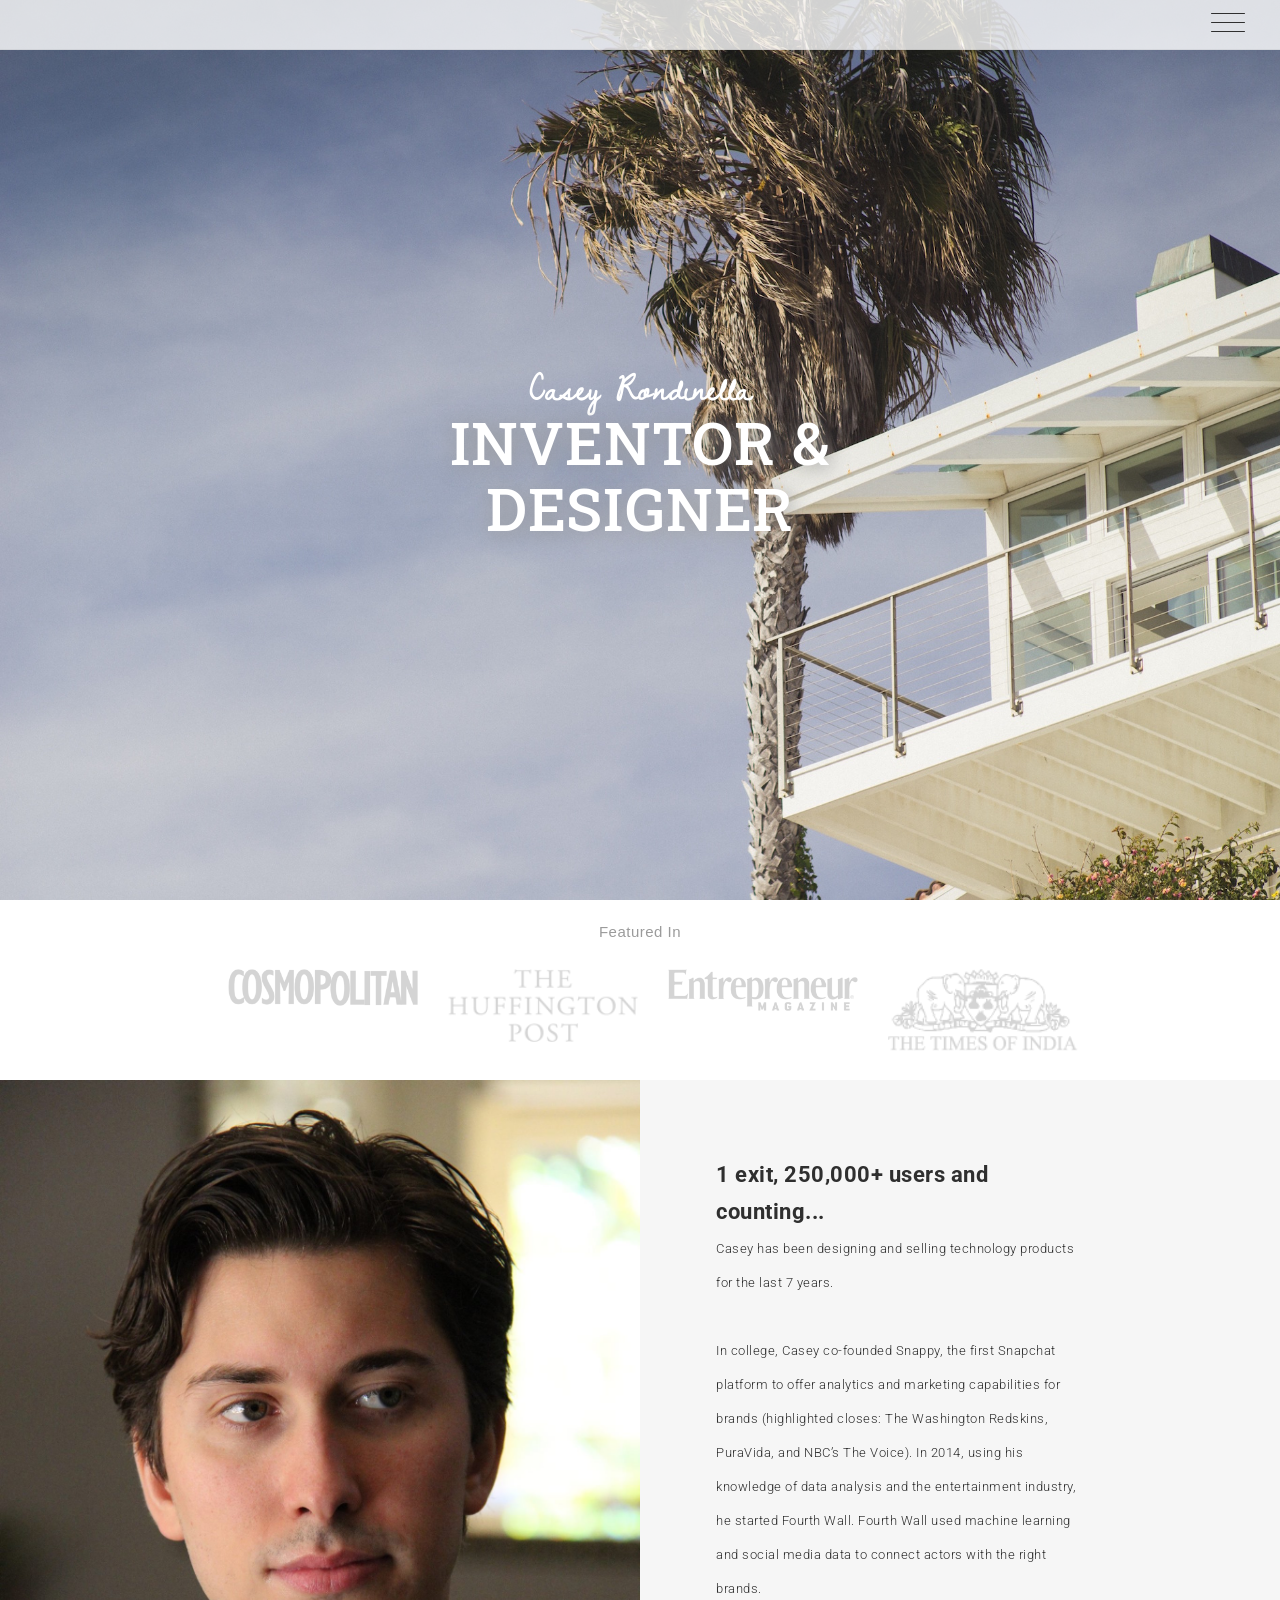
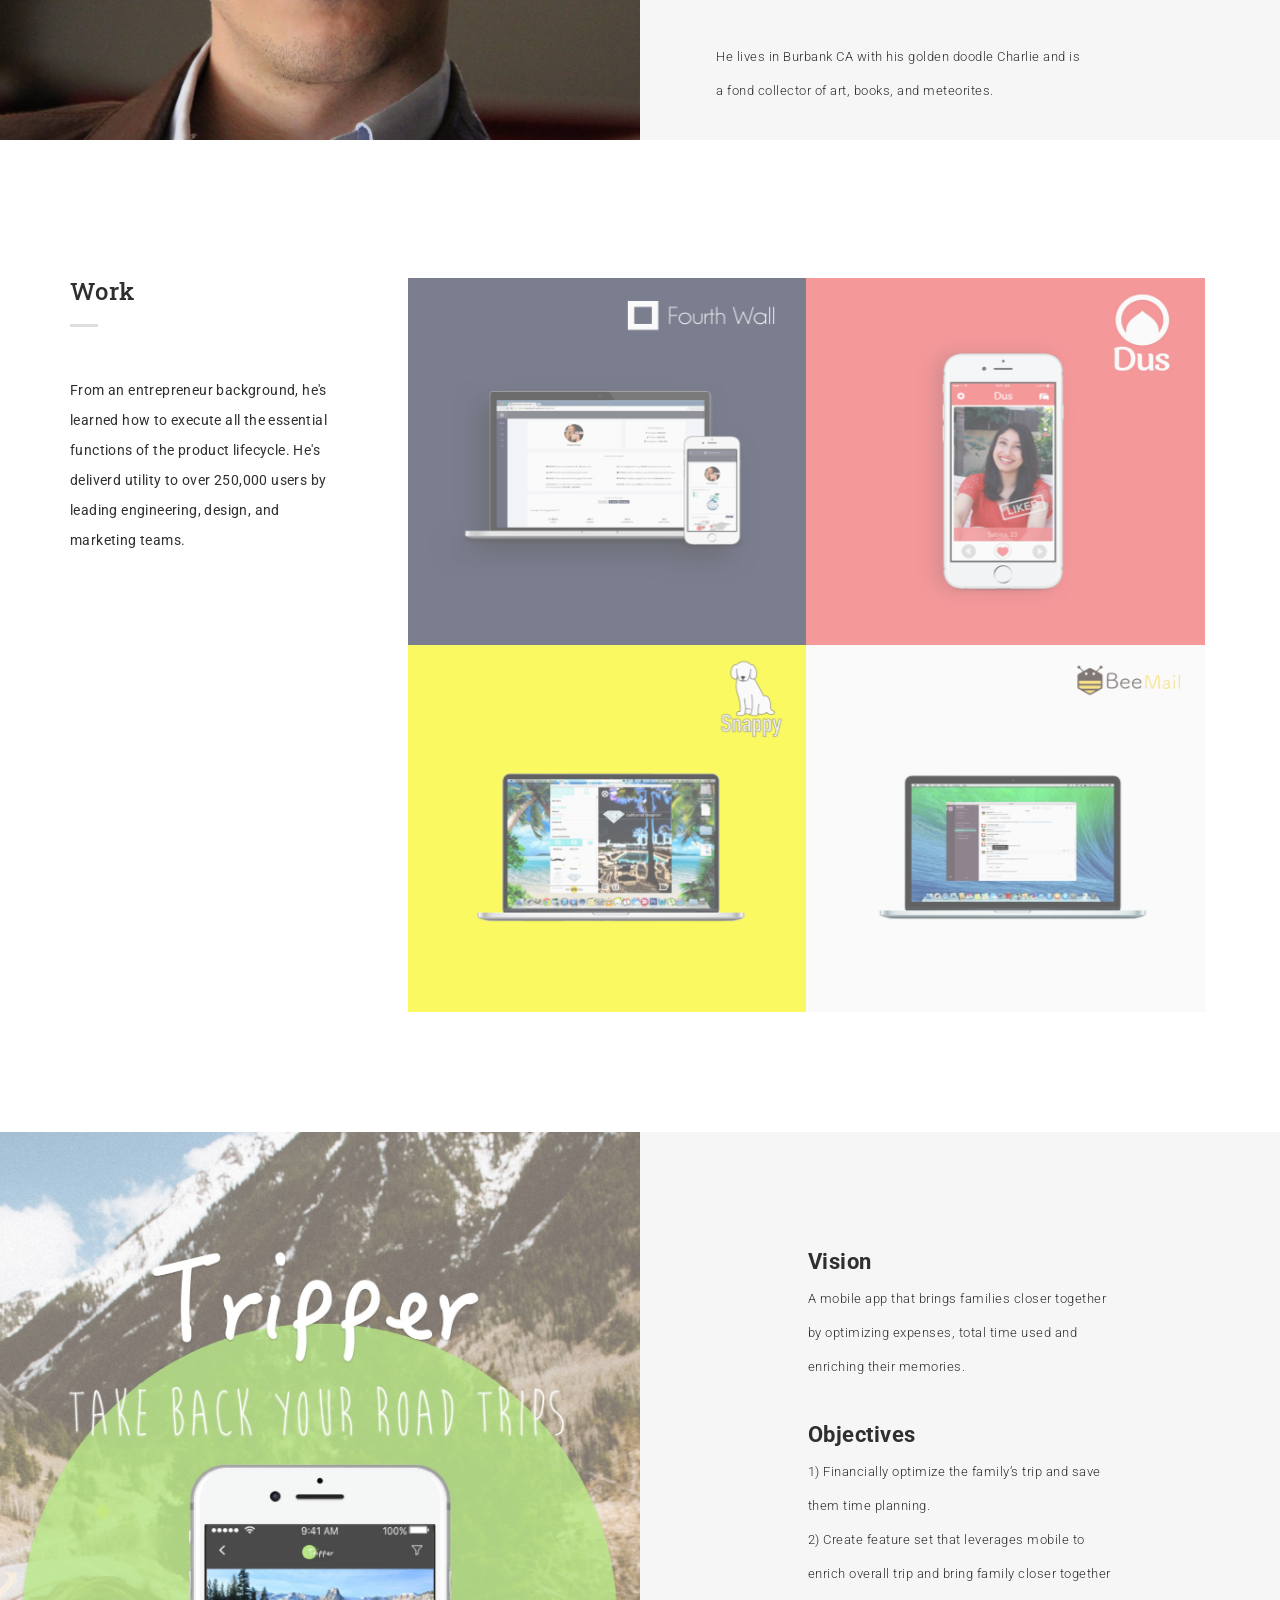
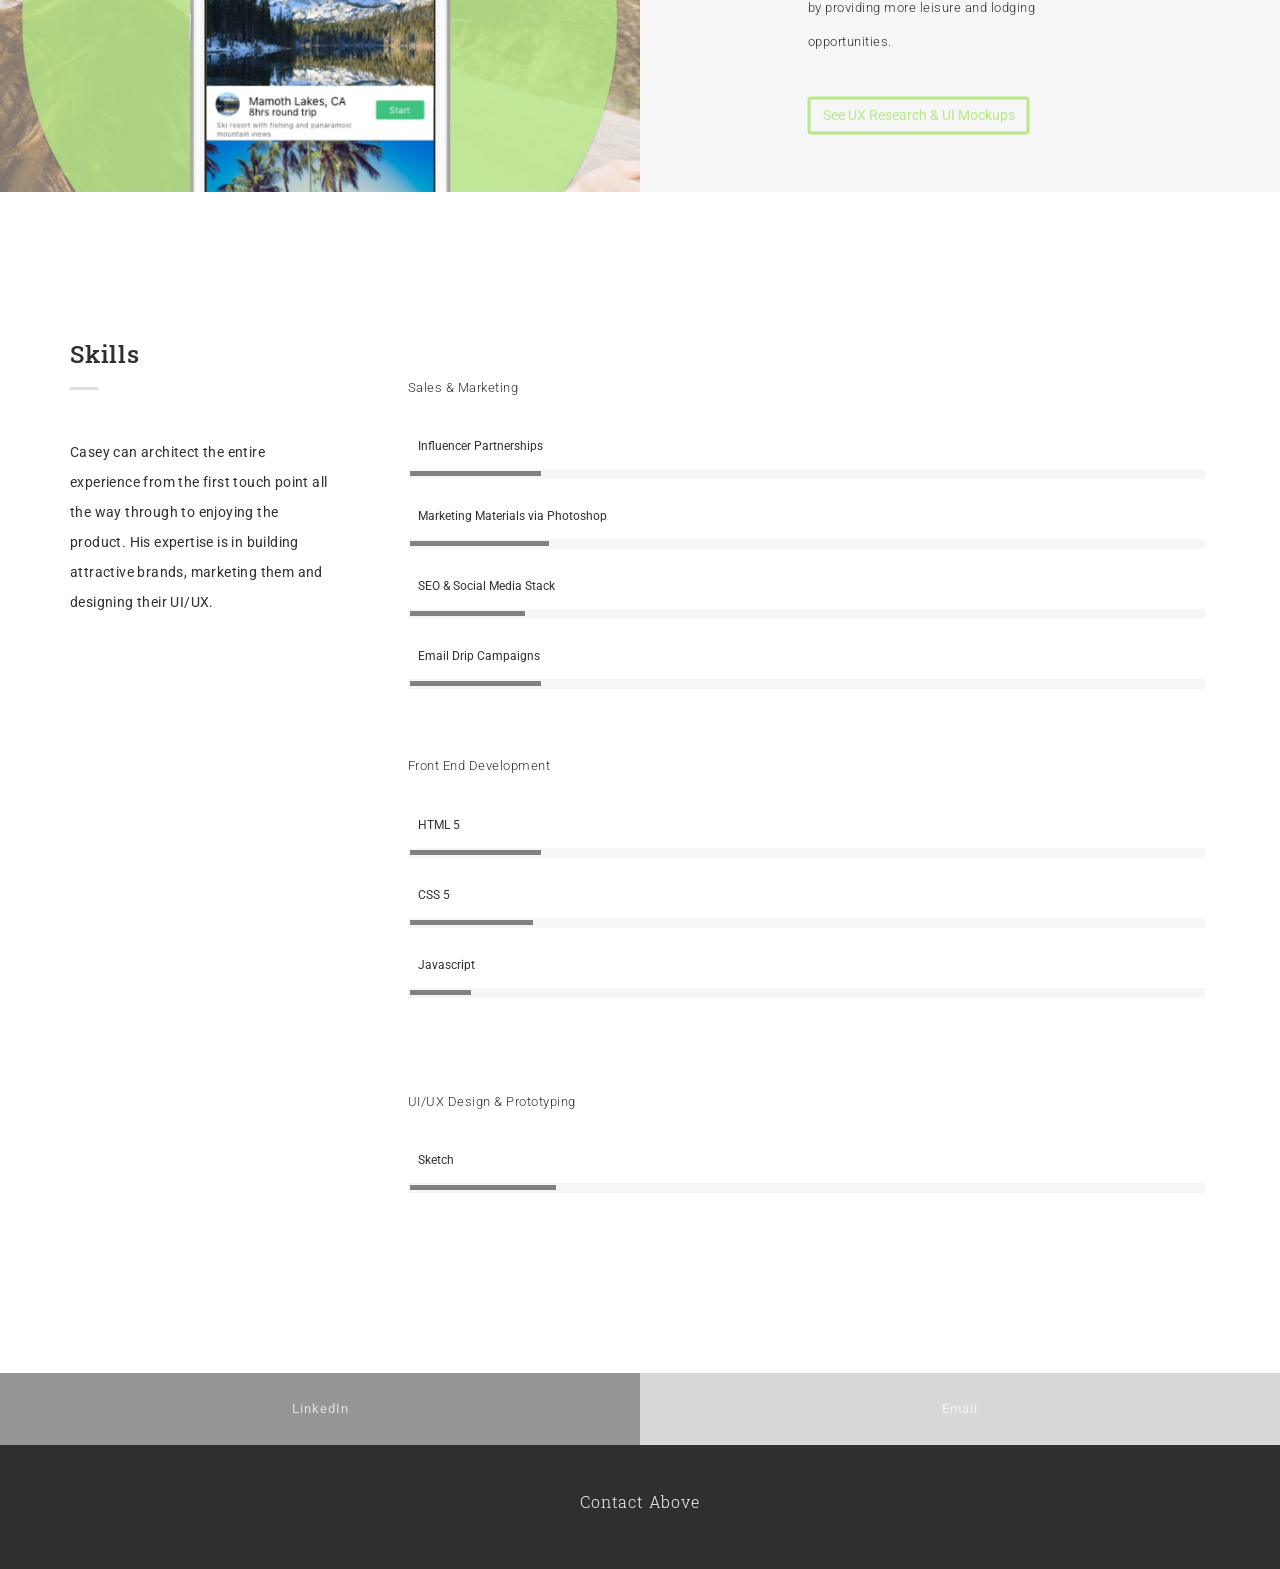
==== index.html @ cf669c01 "cofounder" ====
<!DOCTYPE html>
<html lang="en">
  <head>
    <title>UX/UI Designer with Digital Marketing Expertise living in Los Angeles</title>
    <meta charset="utf-8">
    <meta content="IE=edge" http-equiv="X-UA-Compatible">
    <meta content="width=device-width, initial-scale=1" name="viewport">
    <meta content="Casey Rondinella - Inventor & Designer" name="description">
    <meta content="" name="Casey Rondinella">
    <!--Fav
    <link href="images/favicon.ico" rel="shortcut icon">
  -->
    
    <!--styles-->
    <link href="css/bootstrap.min.css" rel="stylesheet">
    <link href="css/owl.carousel.css" rel="stylesheet">
    <link href="css/owl.theme.css" rel="stylesheet">
    <link href="css/magnific-popup.css" rel="stylesheet">
    <link href="css/style.css" rel="stylesheet">
    <link href="css/responsive.css" rel="stylesheet">
    
    <!--fonts google-->
    <link href='https://fonts.googleapis.com/css?family=Roboto+Slab:400,700' rel='stylesheet' type='text/css'>
    <link href='https://fonts.googleapis.com/css?family=Roboto:400,300,500,700' rel='stylesheet' type='text/css'>
      <link href='https://fonts.googleapis.com/css?family=Dawning+of+a+New+Day' rel='stylesheet' type='text/css'>

    
    <!--[if lt IE 9]>
       <script type="text/javascript" src="js/html5shiv.min.js"></script>
    <![endif]-->
  </head>
  <body>
    

    <!--HEADER -->
    <div class="header">
      <div class="for-sticky">


        <!--LOGO
        <div class="col-md-2 col-xs-6 logo">
          <a href="index.html">
          <img alt="logo" class="logo-nav" src="images/logo.png"></a>
        </div>
        /.LOGO END-->


      </div>
      <div class="menu-wrap">
        <nav class="menu">
          <div class="menu-list">
            <a data-scroll="" href="#home" class="active">
              <span>Home</span>
            </a>
            <a data-scroll="" href="#about">
              <span>About</span>
            </a>
            <a data-scroll="" href="#work">
              <span>Work</span>
            </a>
            </a>
            <a data-scroll="" href="#skill">
              <span>Skills</span>
            </a>

            <a data-scroll="" href="#contact1">
              <span>Contact</span>
            </a>
          </div>
        </nav>
        <button class="close-button" id="close-button">Close Menu</button>
      </div>
      <button class="menu-button" id="open-button">
        <span></span>
        <span></span>
        <span></span>
      </button><!--/.for-sticky-->
    </div>
    <!--/.HEADER END-->
    
    <!--CONTENT WRAP-->
    <div class="content-wrap">
      <!--CONTENT-->
      <div class="content">
        <!--HOME-->
        <section id="home">
          <div class="container">
            <div class="row">
              <div class="wrap-hero-content">
                  <div class="hero-content">
                    <div>
    <h1 id="caseyrondinella">Casey Rondinella</h1>
        <h3>
      <span>INVENTOR & DESIGNER</span>
    </h3>





</div>


<!--

                    <span class="typed"></span>
-->


                  </div>
              </div>
              <div class="margin-20">
                <div class="scroll"></div>
              </div>
            </div>
          </div>
        </section>



        <!--/.HOME END-->


<section>
         <div class="white-bg2" class="container-fluid">
           <p id="featured">Featured In</p>
          <div id="centersection"> 
          <div id="publications"> 
            <li><img src="images/Logo-cosmopolitan.png" class="col-md-offset-2 col-md-3 col-xs-3 reduceimage"></a></li>
            <li><img src="images/huffington-post-logo.png" class="col-md-3 col-xs-3 reduceimage"></a></li>
            <li><img src="images/Entrepreneur-Magazine.png" class="col-md-3 col-xs-3 reduceimage"></a></li>
            <li><img src="images/times-of-india-logo.png" class="col-md-3 col-xs-3 reduceimage bottompadding"></a></li>
          </ul>
        <div>  
        </div>
        </div>
</section>

<!--
<section>
         <div class="white-bg2" class="container-fluid">
           <p id="featured">Featured In</p>
          <div id="centersection"> 
          <div id="publications">
            <div><img src="images/Logo-cosmopolitan.png" class="col-md-offset-2 col-md-2 col-xs-2 reduceimage"></div>
            <div><img src="images/huffington-post-logo.png" class="col-md-3 col-xs-2 reduceimage"></div>
            <div><img src="images/Entrepreneur-Magazine.png" class="col-md-3 col-xs-2 reduceimage"><div>
            <div><img src="images/times-of-india-logo.png" class="col-md-3 col-xs-2 reduceimage"><div>
        </div>
        </div>
        </div>
</section>
-->

<!--
<section>
         <div class="white-bg2" class="container-fluid">
           <p id="featured">Featured In</p>
          <div id="centersection"> 
          <div id="publications">
            <img src="images/Logo-cosmopolitan.png" class="col-md-offset-2 col-md-2 col-xs-2 reduceimage">
            <img src="images/huffington-post-logo.png" class="col-md-3 col-xs-2 reduceimage">
            <img src="images/Entrepreneur-Magazine.png" class="col-md-3 col-xs-2 reduceimage">
            <img src="images/times-of-india-logo.png" class="col-md-3 col-xs-2 reduceimage">
        </div>
        </div>
        </div>
</section>
-->


        <!--ABOUT-->
        <section id="about">
          <div class="col-md-6 col-xs-12 no-pad">
            <div class="bg-about"></div>
          </div>
          <div class="col-md-6 col-sm-12 col-xs-12 grey-col">
            <div class="row">
              <!--OWL CAROUSEL2-->
              <div class="owl-carousel2">
                <div class="col-md-12">
                  <div class="wrap-about">
                    <div class="w-content">

                      <p class="head-about">
                        <p2 id="headline">1 exit, 250,000+ users and counting...</p2>
                        <br>
                        Casey has been designing and selling technology products for the last 7 years.
                        <br>
                        <br>
                         In college, Casey co-founded Snappy, the first Snapchat platform to offer analytics and marketing capabilities for brands (highlighted closes: The Washington Redskins, PuraVida, and NBC’s The Voice). In 2014, using his knowledge of data analysis and the entertainment industry, he started Fourth Wall. Fourth Wall used machine learning and social media data to connect actors with the right brands.
                        <br>
                        <br>
                        He lives in Burbank CA with his golden doodle Charlie and is a fond collector of art, books, and meteorites.
                      </p>
                      
                    
                     


                    </div>
                  </div>
                </div>

            </div>
          </div>
        </section>
        <!--/.ABOUT END-->




        


        <!--WORK-->
        <section class="white-bg mar-tm-10" id="work">
          <div class="container">
            <div class="row">
              <div class="col-md-3">
                <h3 class="title-small">
                  <span>Work</span>
                </h3>
                <p class="content-detail">
                   From an entrepreneur background, he's learned how to execute all the essential functions of the product lifecycle. He's deliverd utility to over 250,000 users by leading engineering, design, and marketing teams.

                </p>
              </div>
              <div class="col-md-9 content-right">

                <!--PORTFOLIO IMAGE-->
                <ul class="portfolio-image">
                  <li class="col-md-6">
                    <a href="http://www.fourth-wall.co/index.html"><img alt="image" src="images/bw-1.png">
                      <div class="decription-wrap">
                        <div class="image-bg">
                          <p class="desc">
                            Fourth Wall - CoFounder
                          </p>
                        </div>
                      </div>
                    </a>
                  </li>
                  
                  <li class="col-md-6">
                    <a href="http://thedusapp.com/"><img alt="image" src="images/bw-2.png">
                      <div class="decription-wrap">
                        <div class="image-bg">
                          <p class="desc">
                            Dus - CoFounder
                          </p>
                        </div>
                      </div>
                    </a>
                  </li>
                  <li class="col-md-6">
                    <a href="http://www.go-snappy.com"><img alt="image" src="images/bw-3.png">
                      <div class="decription-wrap">
                        <div class="image-bg">
                          <p class="desc">
                            Snappy - CoFounder
                          </p>
                        </div>
                      </div>
                    </a>
                  </li>
                  <li class="col-md-6">
                    <a href="http://getbeemail.com"><img alt="image" src="images/bw-4.png">
                      <div class="decription-wrap">
                        <div class="image-bg">
                          <p class="desc">
                            BeeMail - CoFounder
                          </p>
                        </div>
                      </div>
                    </a>
                  </li>
               

                 
                  </li>
                </ul>
                <!--/.PORTFOLIO IMAGE END-->
              </div>
            </div>
          </div>
        </section>
        <!--/.WORK END-->



       
        <!--TRIPPER-->
        <section id="tripper">
          <div class="col-md-6 col-xs-12 no-pad">
            <div class="bg-tripper"></div>
          </div>
          <div class="col-md-6 col-sm-12 col-xs-12 grey-col">
            <div class="row">
              <!--OWL CAROUSEL2-->
              <div class="owl-carousel2">
                <div class="col-md-12">
                  <div class="wrap-tripper">
                    <div class="w-content">

                      <p class="head-about">
                        <p2 id="headline">Vision</p2>
                        <br>
                        A mobile app that brings families closer together by optimizing expenses, total time used and enriching their memories.
                        <br>
                        <br>
                        <p3 id="headline">Objectives</p3>
                        <br>
                         1) Financially optimize the family’s trip and save them time planning.
                        <br>
                         2) Create feature set that leverages mobile to enrich overall trip and bring family closer together by providing more leisure and lodging opportunities.
                        <br>
                      </p>

                      <br>
                      <div>
                      <button type="button" class="btn btn-primary btn-md" id="downloadbutton" onClick="window.open('../images/Tripper - Casey Rondinella.pdf')">See UX Research & UI Mockups</button>
                      </div>
                      
                    
                     


                    </div>
                  </div>
                </div>

            </div>
          </div>
        </section>
        <!--/.TRIPPER END-->

<!--

        <!--DUS SECTION
        <section id="dus">
          <div class="col-md-6 col-xs-12 no-pad">
            <div class="bg-dus"></div>
          </div>
          <div class="col-md-6 col-sm-12 col-xs-12 grey-col">
            <div class="row">
              <!--OWL CAROUSEL2
              <div class="owl-carousel2">
                <div class="col-md-12">
                  <div class="wrap-dus">
                    <div class="w-content">


                      <p class="head-about">
                        <p2 id="headline">Vision</p2>
                        <br>
                        A mobile app for the Indian niche. Everyday at noon we show you interesting and like-minded people for you to choose from..
                        <br>
                        <br>
                        <p3 id="headline">UX </p3>
                        <br>
                         Our "Hidden Mode" feature hides users from friends and family on the app. This most talked about feature restulted in a userbase ratio of 70% Male to 30% Female, which is 50% better than the industry average of 80% Male to 20% Female.
                      
                        <br>
                      </p>

-->
<!--
                      <p class="head-about">
                       <iframe width="438" height="920" src="//invis.io/2D9OUWRHS" frameborder="0" allowfullscreen></iframe>
                      </p>
-->
                    
   <!--                  


                    </div>
                  </div>
                </div>

            </div>
          </div>
        </section>
        <!--/.DUS SECTION END-->


    <!--CONTENT WRAP-->
  <section>
    <div class="container-fuid">
      <div class="row">
        <div class="col-md-6" class="lefside">
        </div>  
      </div>  
    </div>  

  </section>


        

        <!--SKILLS-->
        <section class="white-bg" id="skill">
          <div class="container">
            <div class="row">
              <div class="col-md-3">
                <h3 class="title-small">
                  <span>Skills</span>
                </h3>
                <p class="content-detail">
              
                  Casey can architect the entire experience from the first touch point all the way through to enjoying the product. His expertise is in building attractive brands, marketing them and designing their UI/UX.
                </p>
              </div>
              <div class="col-md-9 content-right">
                

                <!--SKILLST-->


                <div class="skillst">
                      <p>Sales & Marketing</p>
                      <br>
                      <br>
                       <div class="skillbar" data-percent="85%">
                    <div class="title head-sm">
                      Influencer Partnerships
                    </div>
                    <div class="count-bar">
                      <div class="count"></div>
                    </div>
                    </div>
                
                  <div class="skillbar" data-percent="90%">
                    <div class="title head-sm">
                      Marketing Materials via Photoshop
                    </div>
                    <div class="count-bar">
                      <div class="count"></div>
                    </div>
                  </div>

                    <div class="skillbar" data-percent="75%">
                    <div class="title head-sm">
                      SEO & Social Media Stack
                    </div>
                    <div class="count-bar">
                      <div class="count"></div>
                      </div>
                    </div>


                      <div class="skillbar" data-percent="85%">
                    <div class="title head-sm">
                      Email Drip Campaigns
                    </div>
                    <div class="count-bar">
                      <div class="count"></div>
                     
                   </div>
                  </div>






                <div class="skillst">
                     <p>Front End Development</p>
                      <br>
                      <br>
                    
                    <div class="skillbar" data-percent="85%">
                      <div class="title head-sm">
                        HTML 5
                        </div>
                        <div class="count-bar">
                        <div class="count"></div>
                     </div>
                   </div>
                   
                  <div class="skillbar" data-percent="80%">
                    <div class="title head-sm">
                      CSS 5
                    </div>
                    <div class="count-bar">
                      <div class="count"></div>
                    </div>
                  </div>

                  <div class="skillbar" data-percent="40%">
                    <div class="title head-sm">
                      Javascript
                    </div>
                    <div class="count-bar">
                      <div class="count"></div>
                    </div>
                  </div>

                  <br>
                  <p>UI/UX Design & Prototyping</p>
                  <br>
                  <br>

                  <div class="skillbar" data-percent="95%">
                    <div class="title head-sm">
                      Sketch
                    </div>
                    <div class="count-bar">
                      <div class="count"></div>
                    </div>
                  </div>
                   

                      





                  
                   


                  
                      


  
                  </div>
                </div>
                <!--/.SKILLST END-->
              </div>
            </div>
          </div>
        </section>
        <!--/.SKILLS END-->

      

    <!--    
        CONTACT
        <section id="contact" class="white-bg">
          <div class="container">
            <div class="row">
              <div class="col-md-3">
                <h3 class="title-small">
                  <span>Contact</span>
                </h3>
                <p class="content-detail">
                  Lorem ipsum dolor sit amet, consectetuer adipiscing elit, sed diam nonummy nibh euismod tincidunt ut laoreet dolore magna aliquam erat volutpat.
                </p>

              </div>
              <div class="col-md-9 content-right">
                <form>
                  <div class="group">
                    <input required="" type="text"><span class="highlight"></span><span class="bar"></span><label>Name</label>
                  </div>
                  <div class="group">
                    <input required="" type="email"><span class="highlight"></span><span class="bar"></span><label>Email</label>
                  </div>
                  <div class="group">
                    <textarea required=""></textarea><span class="highlight"></span><span class="bar"></span><label>Message</label>
                  </div>
                  <input id="sendMessage" name="sendMessage" type="submit" value="Send Message">
                </form>
              </div>
            </div>
          </div>
        </section>
        <!--/.CONTACT END-->
        
        <!--FOOTER-->
        <footer>
          <div class="footer-top" id="contact1">
            <ul class="socials">
              <li class="facebook">
                <a href="https://www.linkedin.com/in/caseyrondinella?trk=nav_responsive_tab_profile" data-hover="LinkedIn">LinkedIn</a>
              </li>
            
              <li class="gplus">
                <a href="mailto:casey.rondin@gmail.com" data-hover="Email">Email</a>
              </li>
            </ul>
          </div>



          <div class="footer-bottom">
            <div class="container">
              <div class="row">
                <p class="contactme">Contact Above</p>
                <a href="https://dcrazed.com/" alt="crafted with love" class="center-block" /></a>
			 </div>
            </div>
          </div>
        </footer>
        <!--/.FOOTER-END-->

      <!--/.CONTENT END-->
      </div>
    <!--/.CONTENT-WRAP END-->
    </div>
    

    <script src="js/jquery-1.9.1.min.js" type="text/javascript"></script>
    <script src="js/jquery.appear.js" type="text/javascript"></script>
    <script src="js/bootstrap.min.js" type="text/javascript"></script>
    <script src="js/classie.js" type="text/javascript"></script>
    <script src="js/owl.carousel.min.js" type="text/javascript"></script>
    <script src="js/jquery.magnific-popup.min.js" type="text/javascript"></script>
    <script src="js/masonry.pkgd.min.js" type="text/javascript"></script>
    <script src="js/masonry.js" type="text/javascript"></script>
    <script src="js/smooth-scroll.min.js" type="text/javascript"></script>
    <script src="js/typed.js" type="text/javascript"></script>
    <script src="js/main.js" type="text/javascript"></script>
  </body>
</html>
---- css/style.css ----
/*
Template Name: Bodo - Simple One Page Personal
Author: BdgPixel
Author URI:  http://themeforest.net/user/BdgPixel
*/
/* -----------------------------------------------------------
TABLE OF CONTENTS:
--------------------------------------------------------------
1) General
2) Page Loader
3) Helper
4) Header
5) Typography
6) Hero
7) Sections
 7.a) portfolio
 7.b) service
 7.c) experience
 7.d) testimonial
 7.e) blog
 7.f) about
 7.g) contact
 7.h) footer
8) Components
 8.a) skills


-------------------------------------------------------------

------------------------------------------------------------*/
/*-----------------------------------------1) General--------------------------------------------------*/
@font-face {
  font-family: 'Glyphter';
  src: url('../fonts/Glyphter.eot');
  src: url('../fonts/Glyphter?#iefix') format('embedded-opentype'), url('../fonts/Glyphter.woff') format('woff'), url('../fonts/Glyphter.ttf') format('truetype'), url('../fonts/Glyphter.svg#Glyphter') format('svg');
  font-weight: normal;
  font-style: normal;
}
*,
*:after,
*:before {
  -webkit-box-sizing: border-box;
  -moz-box-sizing: border-box;
  -ms-box-sizing: border-box;
  box-sizing: border-box;
}
body,
html {
  left: 0;
  top: 0;
  margin: 0px;
  padding: 0px;
  overflow-x: hidden;
  font-family: 'Roboto', sans-serif;
  height: 100%;
  width: 100%;
}
body {
  color: #2f2f2f;
  font-size: 16px;
  line-height: 1.7;
  background-color: #fff;
}
a {
  color: #2f2f2f;
  text-decoration: none;
  transition: ease .6s;
  -webkit-transition: ease .6s;
  -moz-transition: ease .6s;
  -o-transition: ease .6s;
  -ms-transition: ease .6s;
}
a:hover {
  text-decoration: none;
  color: #818181;
}
a:focus {
  outline: none;
  color: #999999;
  text-decoration: none;
}
iframe {
  border: none;
  width: 100%;
}
img { max-width: 100%; }
*:focus {
  outline: none;
}


#publications {
  padding-bottom: 0px;
  list-style: none;
  display: inline-block;
  width: 100%;
  padding-top: 10px;


  

}




#centersection {

}


#featured {
    padding-top: 15px;
    text-align: center;
    font-family: helvetica;
    font-size: 15px;
    font-weight: ;
    color: #9B9B9B;

}


/*----------------------------------------- 2) Preloader --------------------------------------------------
#preloader {
  position: fixed;
  top: 0;
  left: 0;
  right: 0;
  bottom: 0;
  background-color: #fff;
  z-index: 999999;
}
#status {
  width: 200px;
  height: 200px;
  position: absolute;
  left: 50%;
  top: 50%;
  background-image: url(../images/loader.gif);
  background-repeat: no-repeat;
  background-position: center center;
  text-align: center;
  margin: -40px 0 0 -100px;
}
#status img {
  text-align: center;
  margin-top: -80px;
}



/*----------------------------------------- 3) Helper --------------------------------------------------*/
.no-pad {padding: 0 !important; margin: 0 !important;}
.pad-80 {padding-top: 80px;}
.mar-t-50{margin-top: 50px !important;}
.mar-tm-10{ margin-top: -10px;}

.white-col{
  background: #ffffff;
  padding: none;
}

.grey-col{
  background: #f6f6f6;
  padding: none;
}

/*---- span -----*/
.title-small span { position: relative;}
.title-small span:after {
  content: "";
  position: absolute;
  bottom: -20px;
  height: 3px;
  background: #DEDEDE;
  width: 28px;
  left: 0;
}
.title-small-center span {position: relative;}
.title-small-center span:after {
  content: "";
  display: block;
  margin: 0 auto;
  margin-top: 20px;
  height: 3px;
  background: #DEDEDE;
  width: 28px;
  left: 0;
}
/*----- background ------*/
.grey-bg {
  background: #f6f6f6;
  padding: 120px 0;
  display: block;
}

.grey-bg2 {
  background: #f6f6f6;
  padding: 30px 0;
  display: block;
}


.white-bg {
  background: #ffffff;
  padding: 120px 0;
  display: block;

}

.white-bg2 {
  background: #ffffff;
  display: block;
  height: 180px;
}


.reduceimage {
  height: auto;
  max-width: 220px;
  min-width: 160px;

}

/*-------- content --------*/
.content-detail {
  font-weight: 400;
  margin-top: 70px;
  line-height: 30px;
  font-size: 14px;
  letter-spacing: 0.4px;
}
.content-details {
  font-weight: 400;
  margin-top: 40px;
  line-height: 30px;
  font-size: 14px;
}
.pad-bottom {
  padding-bottom: 80px;
}
.text-detail {
  margin-top: 30px;
  color: #5f5f5f;
}

.listing-item{
  list-style: none;
  display: inline-block;
  width: 100%;
  padding: 0;
  margin: 0;
}

#headline {
  font-weight: bold;
  font-size: 22px;
}

.bottompadding {
  padding-bottom: 20px;
}


/*----------------------------------------- 4) Header --------------------------------------------------*/
.header {
  width: 100%;
  z-index: 9999;
}
.for-sticky {
  position: fixed;
  z-index: -1;
  bottom: 0;
  width: 100%;
  height: 50px;
  opacity: 0.8;
  z-index: 1;
  top: 0;
  left: 0;
  border-bottom: 1px solid #f1f1f1;
  display: block;
  padding: 0px 15px 5px 15px;
  background: #ffffff;
  -webkit-transition: all 0.3s;
  -moz-transition: all 0.3s;
  -ms-transition: all 0.3s;
  -o-transition: all 0.3s;
  transition: all 0.3s;
}
.logo-nav {
  padding: 6px 0 10px 0;
  -webkit-transition: all 0.3s;
  -moz-transition: all 0.3s;
  -ms-transition: all 0.3s;
  -o-transition: all 0.3s;
  transition: all 0.3s;
  width: 45px;
  display: block;
}
.opacity-nav {
  opacity: 0.8;
  z-index: 2;
}


/*----------- panel ----------*/
.content-wrap {
  -webkit-overflow-scrolling: touch;
  height: 100%;
  width: 100%;
}
.content {
  position: absolute;
  width: 100%;
  height: 100%;
}
.content::before {
  position: fixed;
  top: 0;
  left: 0;
  z-index: 10;
  width: 100%;
  height: 100%;
  background: rgba(0, 0, 0, 0.3);
  content: '';
  opacity: 0;
  -webkit-transform: translate3d(100%, 0, 0);
  transform: translate3d(100%, 0, 0);
  -webkit-transition: opacity 0.4s, -webkit-transform 0s 0.4s;
  transition: opacity 0.4s, transform 0s 0.4s;
  -webkit-transition-timing-function: cubic-bezier(0.7, 0, 0.3, 1);
  transition-timing-function: cubic-bezier(0.7, 0, 0.3, 1);
}


/* Menu Button */
.menu-button {
  width: 34px;
  height: 45px;
  position: fixed;
  right: 0;
  margin-top: 13px;
  margin-right: 35px;
  z-index: 1000;
  padding: 0;
  cursor: pointer;
  background: transparent;
  border: none;
}
.menu-button span {
  display: block;
  position: absolute;
  height: 1px;
  width: 100%;
  background: #2f2f2f;
  border-radius: 9px;
  opacity: 1;
  left: 0;
}
.menu-button span:nth-child(1) {top: 0px;}

.menu-button span:nth-child(2) {top: 9px;}

.menu-button span:nth-child(3) {top: 18px;}
.menu-button:hover {opacity: 0.6;}
/* Close Button */
.close-button {
  width: 1em;
  height: 1em;
  position: absolute;
  right: 1em;
  top: 1em;
  overflow: hidden;
  text-indent: 1em;
  font-size: 0.75em;
  border: none;
  background: transparent;
  color: transparent;
}
.close-button::before,
.close-button::after {
  content: '';
  position: absolute;
  width: 3px;
  height: 100%;
  top: 0;
  left: 50%;
  background: #bdc3c7;
}
.close-button::before {
  -webkit-transform: rotate(45deg);
  transform: rotate(45deg);
}
.close-button::after {
  -webkit-transform: rotate(-45deg);
  transform: rotate(-45deg);
}
/* Menu */
.menu-wrap {
  position: fixed;
  z-index: 1001;
  width: 300px;
  height: 100%;
  right: 0;
  float: right;
  background: #2f2f2f;
  padding: 2.5em 1.5em 0;
  -webkit-transform: translate3d(300px, 0, 0);
  transform: translate3d(300px, 0, 0);
  -webkit-transition: -webkit-transform 0.4s;
  transition: transform 0.4s;
  -webkit-transition-timing-function: cubic-bezier(0.7, 0, 0.3, 1);
  transition-timing-function: cubic-bezier(0.7, 0, 0.3, 1);
}
.menu,
.menu-list {
  height: 100%;     
  overflow-x: auto;
}
.menu-list {
  -webkit-transform: translate3d(0, 100%, 0);
  transform: translate3d(0, 100%, 0);
}
.menu-list a {
  display: block;
  padding: 1.5em 0;
  -webkit-transform: translate3d(0, 500px, 0);
  transform: translate3d(0, 500px, 0);
  color: #a5a5a5;
  position: relative;
}
.menu-list a:hover, .menu-list a:active span {color: #ffffff;}
.menu-list,
.menu-list a {
  -webkit-transition: -webkit-transform 0s 0.4s;
  transition: transform 0s 0.4s;
  -webkit-transition-timing-function: cubic-bezier(0.7, 0, 0.3, 1);
  transition-timing-function: cubic-bezier(0.7, 0, 0.3, 1);
}
.menu a:nth-child(2) {
  -webkit-transform: translate3d(0, 1000px, 0);
  transform: translate3d(0, 1000px, 0);
}
.menu-list a:nth-child(3) {
  -webkit-transform: translate3d(0, 1500px, 0);
  transform: translate3d(0, 1500px, 0);
}
.menu-list a:nth-child(4) {
  -webkit-transform: translate3d(0, 2000px, 0);
  transform: translate3d(0, 2000px, 0);
}
.menu-list a:nth-child(5) {
  -webkit-transform: translate3d(0, 2500px, 0);
  transform: translate3d(0, 2500px, 0);
}
.menu-list a:nth-child(6) {
  -webkit-transform: translate3d(0, 3000px, 0);
  transform: translate3d(0, 3000px, 0);
}
.menu-list a span:nth-last-child(1){
  margin-bottom: 100px;
}
.menu-list a span {
  margin-left: 10px;
  font-weight: 400;
  font-size: 12px;
  letter-spacing: 5px;
  text-transform: uppercase;
  z-index: 2;
  position: absolute;
  margin-bottom: 20px;
  padding: 10px;
}
.menu-list a span:before{
  content: '';
  display: block;
  width: 0;
  height: 2px;
  background: #ffffff;
  -webkit-transition: width .3s ease;
  transition: width .3s ease;
  position: absolute;
  top: 50%;
  left: 0;
  -webkit-transform: translate(0,-50%);
  -ms-transform: translate(0,-50%);
  transform: translate(0,-50%);
  z-index: -1;
}
.menu-list a.active span{
  color: #ffffff !important;
}
.menu-list a.active span:before{
  width: 100%;
}

/* Shown menu */
.show-menu .menu-wrap {
  -webkit-transform: translate3d(0, 0, 0);
  transform: translate3d(0, 0, 0);
  -webkit-transition: -webkit-transform 0.8s;
  transition: transform 0.8s;
  -webkit-transition-timing-function: cubic-bezier(0.7, 0, 0.3, 1);
  transition-timing-function: cubic-bezier(0.7, 0, 0.3, 1);
}
.show-menu .menu-list,
.show-menu .menu-list a {
  -webkit-transform: translate3d(0, 0, 0);
  transform: translate3d(0, 0, 0);
  -webkit-transition: -webkit-transform 0.8s;
  transition: transform 0.8s;
  -webkit-transition-timing-function: cubic-bezier(0.7, 0, 0.3, 1);
  transition-timing-function: cubic-bezier(0.7, 0, 0.3, 1);
}
.show-menu .menu-list a {
  -webkit-transition-duration: 0.9s;
  transition-duration: 0.9s;
}
.show-menu .content::before {
  opacity: 1;
  -webkit-transition: opacity 0.8s;
  transition: opacity 0.8s;
  -webkit-transition-timing-function: cubic-bezier(0.7, 0, 0.3, 1);
  transition-timing-function: cubic-bezier(0.7, 0, 0.3, 1);
  -webkit-transform: translate3d(0, 0, 0);
  transform: translate3d(0, 0, 0);
}

/*----------------------------------------- 5) Typography --------------------------------------------------*/
h1,
h2,
h3,
h4,
h5 {
  letter-spacing: 0.8px;
  font-family: 'Roboto Slab', serif;
}
p {
  letter-spacing: 0.5px;
  font-size: 13px;
  line-height: 34px;
  font-weight: 300;
}
#home h1 {
  line-height: 40px;
  letter-spacing: 0.6px;
}
#home .typed {
  font-weight: 400;
  font-size: 16px;
  line-height: 26px;
  letter-spacing: 1.5px;
  margin: 0 auto;
  opacity: 0.6;
}
.year {
  font-size: 26px;
  font-weight: 500;
  margin-bottom: 10px;
  font-family: 'Roboto', sans-serif;
}
.job {
  font-size: 14px;
  font-weight: 500;
  line-height: 14px;
  letter-spacing: 0.4px;
  text-transform: uppercase;
  color: #cccccc;
}
.company {
  font-size: 12px;
  line-height: 14px;
  border: 1px solid #ececec;
  color: #cccccc;
  padding:8px 10px;
  border-radius: 6px;
  display: inline-block;
  margin-top: 5px;
  font-weight: 400;

}

/*----------------------------------------- 6) Hero --------------------------------------------------*/
#home {
  background: url('../images/hero1.jpeg');
  -webkit-background-size: cover;
  -moz-background-size: cover;
  -o-background-size: cover;
  background-size: cover;
  min-width: 100%;
  min-height: 100%;
  height: 100%;
  width: 100%;
  display: block;
}



/*
h3 { 
   position: absolute; 
   left: 0px; 
   width: 100%; 
   text-align: center;
   color: white;
   font-size: 45px;
   font-family: Dawning of a New Day;
   font-weight: bold;
}
*/

.wrap-hero-content{
  width: 100%;
  height: 100%;
  position: absolute;
  top: 0;
  left: 0;
}
.hero-content{
  position: absolute;
  text-align: center;
  min-width: 300px;
  left: 50%;
  top: 50%;
  padding: 65px;


/*
  outline: 4px double #FFFFFF;
  outline-offset: 8px;
  */
  -webkit-transform: translateX(-50%) translateY(-50%);
  transform: translateX(-50%) translateY(-50%);

}

#caseyrondinella {
  margin-bottom: -20px;
  font-family: Dawning of a New Day;
  font-weight: bold;
  color: white;
}


.hero-content span {
  font-size: 60px;
  color: white;
  text-shadow: 2px 2px 20px #9B9B9B;
}

#tagline {
  font-size: 40px;
  font-family: helvetica;
  display: inline-block;
  padding-top: 0px;
}

/*mouse*/
.mouse-icon {
  position: absolute;
  border: 2px solid #2f2f2f;
  background: #ffffff;
  opacity: 0.8;
  border-radius: 13px;
  height: 40px;
  width: 30px;
  margin: 0 auto;
  display: block;
  left: 0;
  right: 0;
  bottom: 30px;
  z-index: 100;
}

.mouse-icon .scroll {
  -webkit-animation-name: scrolling;
  -webkit-animation-duration: 1s;
  -webkit-animation-timing-function: linear;
  -webkit-animation-delay: 0s;
  -webkit-animation-iteration-count: infinite;
  -webkit-animation-play-state: running;
  animation-name: scrolling;
  animation-duration: 1s;
  animation-timing-function: linear;
  animation-delay: 0s;
  animation-iteration-count: infinite;
  animation-play-state: running;
}
.mouse-icon .scroll {
  position: relative;
  border-radius: 10px;
  background: #2f2f2f;
  width: 4px;
  height: 8px;
  top: 4px;
  margin-left: auto;
  margin-right: auto;
}

@-webkit-keyframes scrolling  {
  0%   { top:2px;  opacity: 0;}
  30%  { top:8px; opacity: 1;}
  100% { top:16px; opacity: 0;}
}

@keyframes scrolling  {
  0%   { top:2px;  opacity: 0;}
  30%  { top:8px; opacity: 1;}
  100% { top:16px; opacity: 0;}
}


/*----- typed effect ---*/
.typed-cursor{ opacity: 0;}


/*----------------------------------------- 7) Sections --------------------------------------------------*/
/*---------- a. portfolio -----------*/
ul.portfolio-image {
  list-style: none;
  position: relative;
  width: 100%;
  padding: 0;
  margin: 0;
}
ul.portfolio-image li {
  float: left;
  display: block;
  list-style: none;
  position: relative;
  display: inline-block;
  overflow: hidden;
  padding-top: 46%;
}
ul.portfolio-image li:hover {
  cursor: pointer;
}
ul.portfolio-image li:hover img {
  -webkit-filter: grayscale(0%);
  transform: scale(1.15);
}
ul.portfolio-image li:hover .image-bg {opacity: 1;}
ul.portfolio-image li:hover .description-wrap {
  background: rgba(186, 186, 186, 0.6);
}


ul.portfolio-image li img {
  position: absolute;
  width: 100%;
  height: 100%;
  left: 0;
  top: 0;
  -webkit-filter: grayscale(0%);
  transition: filter, transform, 0.5s;
}
ul.portfolio-image li .decription-wrap {
  position: absolute;
  width: 100%;
  height: 100%;
  top: 0;
  left: 0;
  background: rgba(242, 242, 242, 0.4);
  padding: 20px;
  transition: background, 0.5s;
}
ul.portfolio-image li .image-bg {
  color: #2f2f2f;
  background: #ffffff;
  background: rgba(255, 255, 255, 0.9);
  font-size: 14px;
  text-transform: uppercase;
  width: 100%;
  height: 100%;
  display: inline-block;
  -ms-transform: translate(-50%, -50%); /* IE 9 */
  -webkit-transform: translate(-50%, -50%); /* Chrome, Safari, Opera */
  transform: translate(-50%, -50%);
  top: 50%;
  left: 50%;
  padding: 10px 0;
  position: relative;
  margin: 0 auto;
  text-align: center;
  opacity: 0;
  transition: opacity, 0.5s;
  letter-spacing: 1.5px;
  font-weight: 300;
  color: transparent;
}

ul.portfolio-image li .desc{
  position: absolute;
  z-index: 1;
  top: 45%;
  left: 0;
  display: table-cell;
  right: 0;
  text-align: center;
  color: #2f2f2f;
  font-size: 14px;
  font-weight: 700;
}



/*---------- b. service -----------
.icon-use {
  font-family: 'Glyphter';
  font-size: 30px;
  line-height: 20px;
  color: #818181;
  margin: 0;
}
.head-sm {
  font-size: 13px;
  letter-spacing: 1.5px;
  text-transform: uppercase;
  margin-top: 10px;
  margin-bottom: 20px;
  font-family: 'Roboto', sans-serif;
  font-weight: 700;
}
.text-grey {
  color: #434343;
  line-height: 26px;
  margin-bottom: 60px;
}
/*---------- c. experience -----------*/
.wrap-card {
  position: relative;
  box-shadow: 0px 0px 0px #818181;
  transition: all 0.2s ease 0s;
  -webkit-transform: translateY(0px) translateX(0px);
}
.wrap-card:before,
.wrap-card:after {
  display: inline-block;
  position: absolute;
  content: " ";
  width: 100%;
  height: 3px;
  background: #818181;
  -webkit-transform: scaleX(0);
  transition: all 0.2s ease;
}
.wrap-card:before {
  top: 0;
  left: 0;
  -webkit-transform-origin: 0 0;
}
.wrap-card:after {
  bottom: 0;
  left: 0;
  -webkit-transform-origin: 100% 0;
}
.wrap-card:hover {
  box-shadow: 20px 20px 0px #818181;
  -webkit-transform: translateY(-10px) translateX(-10px);
  transition: all 0.2s ease 0.4s;
}
.wrap-card:hover:after,
.wrap-card:hover:before {
  -webkit-transform: scaleX(1);
}
.card {
  background: #ffffff;
  padding: 30px 35px 45px 35px;
  margin-bottom: 30px;
  border: 1px solid rgba(129, 129, 129, 0.1);
}
.card:before,
.card:after {
  display: inline-block;
  position: absolute;
  content: " ";
  width: 3px;
  height: 100%;
  background: #818181;
  -webkit-transform: scaleY(0);
  transition: all 0.2s ease 0.2s;
}
.card:before {
  top: 0;
  left: 0;
  -webkit-transform-origin: 0 100%;
}
.card:after {
  top: 0;
  right: 0;
  -webkit-transform-origin: 0 0;
}
.card:hover:after,
.card:hover:before {
  -webkit-transform: scaleY(1);
}
/*---------- d. testimonial -----------
#testimonial {
  background-image: url(../images/testimonial-bg.jpg);
  -webkit-background-size: cover;
  -moz-background-size: cover;
  -o-background-size: cover;
  background-size: cover;
  background-repeat: no-repeat;
  position: relative;
  padding: 0;
  margin: 0;
  width: 100%;
  height: 550px;
}
.list-testimonial {
  display: block;
  width: 100%;
}
.list-testimonial .content-testimonial {
  text-align: center;
  color: #ffffff;
}
.list-testimonial .content-testimonial .testi {
  font-size: 16px;
  line-height: 46px;
  letter-spacing: 2px;
}
.list-testimonial .content-testimonial .people {
  font-size: 14px;
  margin-top: 30px;
  letter-spacing: 2px;
  color: #B7B7B7;
  font-weight: 700;
}
.mask-testimonial{
  background-color: rgba(47, 47, 47, 0.7);
  height: 100%;
  left: 0;
  position: absolute;
  top: 0;
  width: 100%;
}
.wrap-testimonial{
  z-index: 1;
  position: relative;
}
/*-------------- e. blog -------------
.grid {margin-top: 60px;}
.grid:after {
  content: '';
  display: block;
  clear: both;
}
.grid-item {
  width: 33.333%;
  float: left;
  top: 0px;
  left: 0px;
  overflow: hidden;
  min-height: 1px;
  padding-right: 15px;
  padding-left: 15px;
  margin-bottom: 30px;
}
.grid-item .wrap-article {
  border: 1px solid rgba(129, 129, 129, 0.1);
  background: #ffffff;
  padding: 30px 20px;
}
.grid-item .wrap-article img {
  text-align: center;
  display: block;
  margin: 0 auto;
}
.grid-item .wrap-article .img-circle {
  width: 133px;
  height: 133px;
}
.grid-item .wrap-article .fancy {
  line-height: 0.5;
  text-align: center;
  font-size: 16px;
  margin-top: 40px;
  color: #818181;
}
.grid-item .wrap-article .fancy span {
  display: inline-block;
  position: relative;
}
.grid-item .wrap-article .fancy span:before,
.grid-item .wrap-article .fancy span:after {
  content: "";
  margin-top: 1px;
  position: absolute;
  height: 5px;
  border-top: 1px solid #dedede;
  top: 0;
  width: 60%;
}
.grid-item .wrap-article .fancy span:before {
  right: 100%;
  margin-right: 5px;
}
.grid-item .wrap-article .fancy span:after {
  left: 100%;
  margin-left: 5px;
}
.grid-item .wrap-article .title {
  font-size: 16px;
  padding: 0 10px 0 10px;
  text-align: center;
  letter-spacing: 0.1;
  line-height: 26px;
  text-transform: uppercase;
  font-weight: 700;
}
.grid-item .wrap-article .title:after {
  content: "";
  display: block;
  margin: 0 auto;
  bottom: -20px;
  height: 1px;
  background: #dedede;
  width: 48px;
  left: 0;
  margin-top: 30px;
}
.grid-item .wrap-article .content-blog {
  margin-top: 30px;
  padding: 0 10px 0 10px;
  text-align: justify;
  color: #5f5f5f;
}
/*---------- f. quote -----------*/
#about{
  min-height: 650px;
  display: inline-block;
  width: 100%;
}
.bg-about {
  background: url('../images/reza.jpg');
  -webkit-background-size: cover;
  -moz-background-size: cover;
  -o-background-size: cover;
  background-size: cover;
  background-repeat: no-repeat;
  position: relative;
  padding: 0;
  margin: 0;
  min-height: 660px;
  width: 100%;
  height: 100%;
  float: left;
}
.wrap-about {
  height: 100%;
  width: 100%;
  position: relative;
  display: block;
  min-height: 480px;
}
.wrap-about .w-content{
  position: absolute;
  left: 40%;
  top: 60%;
  transform: translateX(-50%) translateY(-50%);
  -webkit-transform: translateX(-50%) translateY(-50%);
  -moz-transform: translateX(-50%) translateY(-50%);
  -ms-transform: translateX(-50%); 
}

.wrap-about .w-content td{
  font-size: 13px;
  font-weight: 300;
}
.wrap-about .w-content td.title{
  padding-right: 10px;
  font-weight: 500;
}
.wrap-about .w-content td.break{
  padding-right: 15px;
}
.wrap-about .w-content tr{
  height: 35px;
}
.wrap-about .head-about {
  font-size: 13px;
  line-height: 34px;
  letter-spacing: 0.5px;
  font-weight: 300;
}
.wrap-about .name {
  margin: 40px 0 20px 0;
  font-size: 14px;
}


/*-------------- TRIPPER APP PREVIEW ---------*/
#tripper{
  min-height: 650px;
  display: inline-block;
  width: 100%;
}
.bg-tripper {
  background: url('../images/tripperimg.jpg');
  -webkit-background-size: cover;
  -moz-background-size: cover;
  -o-background-size: cover;
  background-size: cover;
  background-repeat: no-repeat;
  position: relative;
  padding: 0;
  margin: 0;
  min-height: 660px;
  width: 100%;
  height: 100%;
  float: left;
}
.wrap-tripper {
  height: 100%;
  width: 100%;
  position: relative;
  display: block;
  min-height: 480px;
}
.wrap-tripper .w-content{
  position: absolute;
  left: 50%;
  top: 60%;
  transform: translateX(-50%) translateY(-50%);
  -webkit-transform: translateX(-50%) translateY(-50%);
  -moz-transform: translateX(-50%) translateY(-50%);
  -ms-transform: translateX(-50%); 
}

.wrap-tripper .w-content td{
  font-size: 13px;
  font-weight: 300;
}
.wrap-tripper .w-content td.title{
  padding-right: 10px;
  font-weight: 500;
}
.wrap-tripper .w-content td.break{
  padding-right: 15px;
}
.wrap-tripper .w-content tr{
  height: 35px;
}
.wrap-tripper .head-about {
  font-size: 13px;
  line-height: 34px;
  letter-spacing: 0.5px;
  font-weight: 300;
}
.wrap-tripper .name {
  margin: 40px 0 20px 0;
  font-size: 14px;
}

#downloadbutton {
  background-color: #f6f6f6;
  color: #B8E986;
  border-color: #B8E986;
  border-width: 3px;
}

#downloadbutton:hover {
  background-color: #B8E986;
  color: white;
  border-color: #B8E986;
}


/*-------------- DUS APP InVision ---------*/
#dus{
  min-height: 650px;
  display: inline-block;
  width: 100%;
}
.bg-dus {
  background: url('../images/dusside.jpg');
  -webkit-background-size: cover;
  -moz-background-size: cover;
  -o-background-size: cover;
  background-size: cover;
  background-repeat: no-repeat;
  position: relative;
  padding: 0;
  margin: 0;
  min-height: 660px;
  width: 100%;
  height: 100%;
  float: right;
}
.wrap-dus {
  height: 100%;
  width: 100%;
  position: relative;
  display: block;
  min-height: 480px;
  float: left;
}
.wrap-dus .w-content{
  position: absolute;
  left: 45%;
  top: 60%;
  float: left;
  transform: translateX(-50%) translateY(-50%);
  -webkit-transform: translateX(-50%) translateY(-50%);
  -moz-transform: translateX(-50%) translateY(-50%);
  -ms-transform: translateX(-50%); 
}

.wrap-dus .w-content td{
  font-size: 13px;
  font-weight: 300;
}
.wrap-dus .w-content td.title{
  padding-right: 10px;
  font-weight: 500;
}
.wrap-dus .w-content td.break{
  padding-right: 15px;
}
.wrap-dus .w-content tr{
  height: 35px;
}
.wrap-dus .head-about {
  font-size: 13px;
  line-height: 34px;
  letter-spacing: 0.5px;
  font-weight: 300;
}
.wrap-dus .name {
  margin: 40px 0 20px 0;
  font-size: 14px;
}

#dusbutton {
  background-color: #f6f6f6;
  color: #F55B5F;
  border-color: #F55B5F;
  border-width: 3px;
}

#dusbutton:hover {
  background-color: #F55B5F;
  color: white;
  border-color: #F55B5F;
}


.leftside {
  background: url('../images/hero1.jpeg');
  -webkit-background-size: cover;
  -moz-background-size: cover;
  -o-background-size: cover;
  background-size: cover;
  min-width: 100%;
  min-height: 100%;
  height: 100%;
  width: 100%;
  display: block;
}




/*---------- g. contact -----------*/
#contact {padding: 120px 0 200px 0;}
#contact form {
  margin-top: 25px;
}
#contact .slider-masks {
  background-color: rgba(129, 129, 129, 0.7);
  height: 100%;
  left: 0;
  position: absolute;
  top: 0;
  width: 100%;
}
#contact .group {
  position: relative;
  margin-bottom: 65px;
}
#contact input,
#contact textarea {
  font-size: 13px;
  padding: 10px 10px 10px 5px;
  display: block;
  width: 100%;
  border: none;
  border-bottom: 1px solid #2b2b2b;
  background: transparent;
  color: #969696;
  font-size: 13px;
}
#contact input:focus,
#contact textarea:focus {
  outline: none;
  border-bottom: none;
}
#contact label {
  color: #2b2b2b;
  font-size: 14px;
  font-weight: normal;
  position: absolute;
  pointer-events: none;
  left: 5px;
  top: 10px;
  transition: 0.2s ease all;
  -moz-transition: 0.2s ease all;
  -webkit-transition: 0.2s ease all;
}
#contact input:focus ~ label,
#contact input:valid ~ label,
#contact textarea:focus ~ label,
#contact textarea:valid ~ label {
  top: -25px;
  font-size: 12px;
  color: #818181;
}
#contact .bar {
  position: relative;
  display: block;
  width: 100%;
}
#contact .bar:before,
#contact .bar:after {
  content: '';
  height: 2px;
  width: 0;
  bottom: 1px;
  position: absolute;
  background: #818181;
  transition: 0.2s ease all;
  -moz-transition: 0.2s ease all;
  -webkit-transition: 0.2s ease all;
}
#contact .bar:before {
  left: 50%;
}
#contact .bar:after {
  right: 50%;
}
#contact input:focus ~ .bar:before,
#contact input:focus ~ .bar:after,
#contact textarea:focus ~ .bar:after,
#contact textarea:focus ~ .bar:before {
  width: 50%;
}
#contact .highlight {
  position: absolute;
  height: 60%;
  width: 100%;
  top: 25%;
  left: 0;
  pointer-events: none;
  opacity: 0.5;
}
#contact input:focus ~ .highlight,
#contact textarea:focus ~ .highlight {
  -webkit-animation: inputHighlighter 0.3s ease;
  -moz-animation: inputHighlighter 0.3s ease;
  animation: inputHighlighter 0.3s ease;
}
#contact input[type=submit] {
  border: 1px solid #2b2b2b !important;
  color: #2b2b2b;
  padding: 10px;
  font-weight: 700;
  letter-spacing: 0.9px;
  text-transform: uppercase;
  transition: 0.2s ease all;
  -moz-transition: 0.2s ease all;
  -webkit-transition: 0.2s ease all;
}
#contact input[type=submit]:hover {
  background: #2b2b2b;
  color: #ffffff;
}
@-webkit-keyframes inputHighlighter {
  from {
    background: #5264AE;
  }
  to {
    width: 0;
    background: transparent;
  }
}
@-moz-keyframes inputHighlighter {
  from {
    background: #818181;
  }
  to {
    width: 0;
    background: transparent;
  }
}
@keyframes inputHighlighter {
  from {
    background: #818181;
  }
  to {
    width: 0;
    background: transparent;
  }
}
/*-------------- h. footer ------------------*/
.footer-top{
  width: 100%;
  text-align: center;
  color: #cccccc;
  display: table;
}

.footer-bottom p {
  text-align: center;
   letter-spacing: 0.8px;
  font-family: 'Roboto Slab', serif;
  color: #f6f6f6;
  font-size: 16px;



}

.socials{
  width: 100%;
  margin: 0;
  padding: 0;
}

.socials * {
  box-sizing: border-box;
  -webkit-transition: all 0.35s ease;
  transition: all 0.35s ease;
}

.socials li {
  display: inline-block;
  list-style: outside none none;
  float: left;
  overflow: hidden;
  width: 50%;
  font-size: 13px;
}

.socials a {
  padding: 0.3em 0.8em;
  color: rgba(255, 255, 255, 0.7);
  position: relative;
  display: inline-block;
  letter-spacing: 1px;
  margin: 0;
  text-decoration: none;
  padding: 25px 0;
  width: 100%;
}

.socials a:before,
.socials a:after {
  position: absolute;
  -webkit-transition: all 0.35s ease;
  transition: all 0.35s ease;
}

.socials a:before {
  bottom: 100%;
  display: block;
  height: 3px;
  width: 100%;
  content: "";
}

.socials a:after {
  padding: 0.3em 0.8em;
  position: absolute;
  bottom: 100%;
  left: 0;
  content: attr(data-hover);
  color: white;
  white-space: nowrap;
  width: 100%;
  padding: 25px 0;
}

.socials li:hover a,
.socials .current a {
  transform: translateY(100%);
}

.facebook{
  background: #969696;
  /*padding: 20px 0;*/
}
.facebook a:after{
  background-color: #527bbb;
}
.twitter{
  background: #ABABAB;
}
.twitter a:after{
  background-color: #77ccf1;
}
.gplus{
  background: #d8d8d8;
}
.gplus a:after{
  background: #dd4b39;
}

.footer-bottom{
  width: 100%;
  background: #2f2f2f;
  padding: 40px 0;
  color: #636363;
}


/*----------------------------------------- 8) Component --------------------------------------------------*/
/*---------------- a. Skills ----------------*/
.skillst {margin-top: 30px;}
.skillst .skillbar {
  width: 100%;
  height: 10px;
  background-color: #f6f6f6;
  position: relative;
  margin-bottom: 60px;
  padding: 2px;
  box-sizing: border-box;
}
.skillst .count-bar {
  width: 100%;
  height: 5px;
  width: 0px;
  position: relative;
}
.skillst .count-bar {background-color: #818181;}
.skillst .count-bar span{ font-size: 12px;}
.skillst .title {
  position: absolute;
  line-height: 25px;
  top: -35px;
  left: 0;
  padding-left: 10px;
  font-size: 12px !important;
}
.skillst .count-bar .count {
  position: absolute;
  line-height: 18px;
  top: -28px;
  right: -20px;
  width: 40px;
  height: 18px;
  color: #fff;
  text-align: center;
  background-color: #2f2f2f;
}
.skillst .count-bar .count span {
  position: relative;
  display: block;
}
.skillst .count-bar .count span:after {
  position: absolute;
  left: 50%;
  margin-left: -4px;
  top: 18px;
  content: "";
  border-left: 4px solid transparent;
  border-right: 4px solid transparent;
}
.skillst .count-bar .count { background-color: #818181;}
.skillst .count-bar .count span:after { border-top: 4px solid #818181;}
---- css/responsive.css ----
@media screen and (max-width: 480px){
	/*----- layout ----*/
	.grey-bg, .white-bg{
		padding: 40px 0; 
	}
	/*---- hero -----*/
	.hero-content{
		min-width: 280px; 
		padding: 25px;
	}
	.menu-wrap{width: 220px;}
	.mouse-icon{bottom: 5px;}

	/*---- portfolio -----*/
	ul.portfolio-image li{
		width: 100%;
		padding-top: 95%;
	}

	/*---- blog -----*/
	.grid-item {
    width: 100% !important;
    padding: 0;
  }

	/*---- quote -----*/
	.wrap-about{ 
		padding: 0 0 20px 0;
		min-height: 400px !important;
	}
	.wrap-about .w-content{
		left: 0;
    right: 0;
    width: 100%;
    top: 0;
    padding: 30px 0;
    transform: none;
	}


  /*------- testimonial -------*/
  #testimonial{ height: 700px;}

  .skillst {margin-top: 50px;}
}


@media screen and (max-width: 768px){
	/*------ header -----*/	
	.for-sticky{ padding: 0; }
	.logo-nav { margin-left: 0;}
	.menu-button{margin-right: 15px;}
	.ma-infinitypush-wrapper.ma-infinitypush-active-button.ma-infinitypush-button-right .ma-infinitypush-button{
		left: -65px;
	}
	.ma-infinitypush-wrapper{ width: 200px; }
	.ma-infinitypush-wrapper	ul > li{
			width: 200px;
		}

	/*------- home ------*/
	#home p {width: 100%;}

	/*----- portfolio -----*/
	.portfolio-image > li{
		width: 50%;
	}


  /*---- blog -----*/
	.grid-item {width: 50%;}

  /*------- about -------*/
  .bg-about{min-height: 520px;}
  .wrap-about{
  	min-height: 520px;
  	padding-bottom: 10%;
  	padding-left: 30px;
    padding-right: 30px;
  }
  .wrap-about	.head-quote{padding-top: 10%;}

  .content-right{ margin-top: 20px; }

  .text-grey{margin-bottom: 45px;}
  .skillst{ margin-top: 50px;}
	/*------ footer -----*/
  footer p{ text-align: center; }
  footer ul.social {
    margin-left: -40px;
    text-align: center;
	}
	footer ul.social li { 
		padding: 0px 10px 0px 10px;
	}
}

@media screen and (min-width: 1024px){
	.content-right {
	  margin-top: 20px;
	  padding: 0 20px 0 60px; 
	}
}
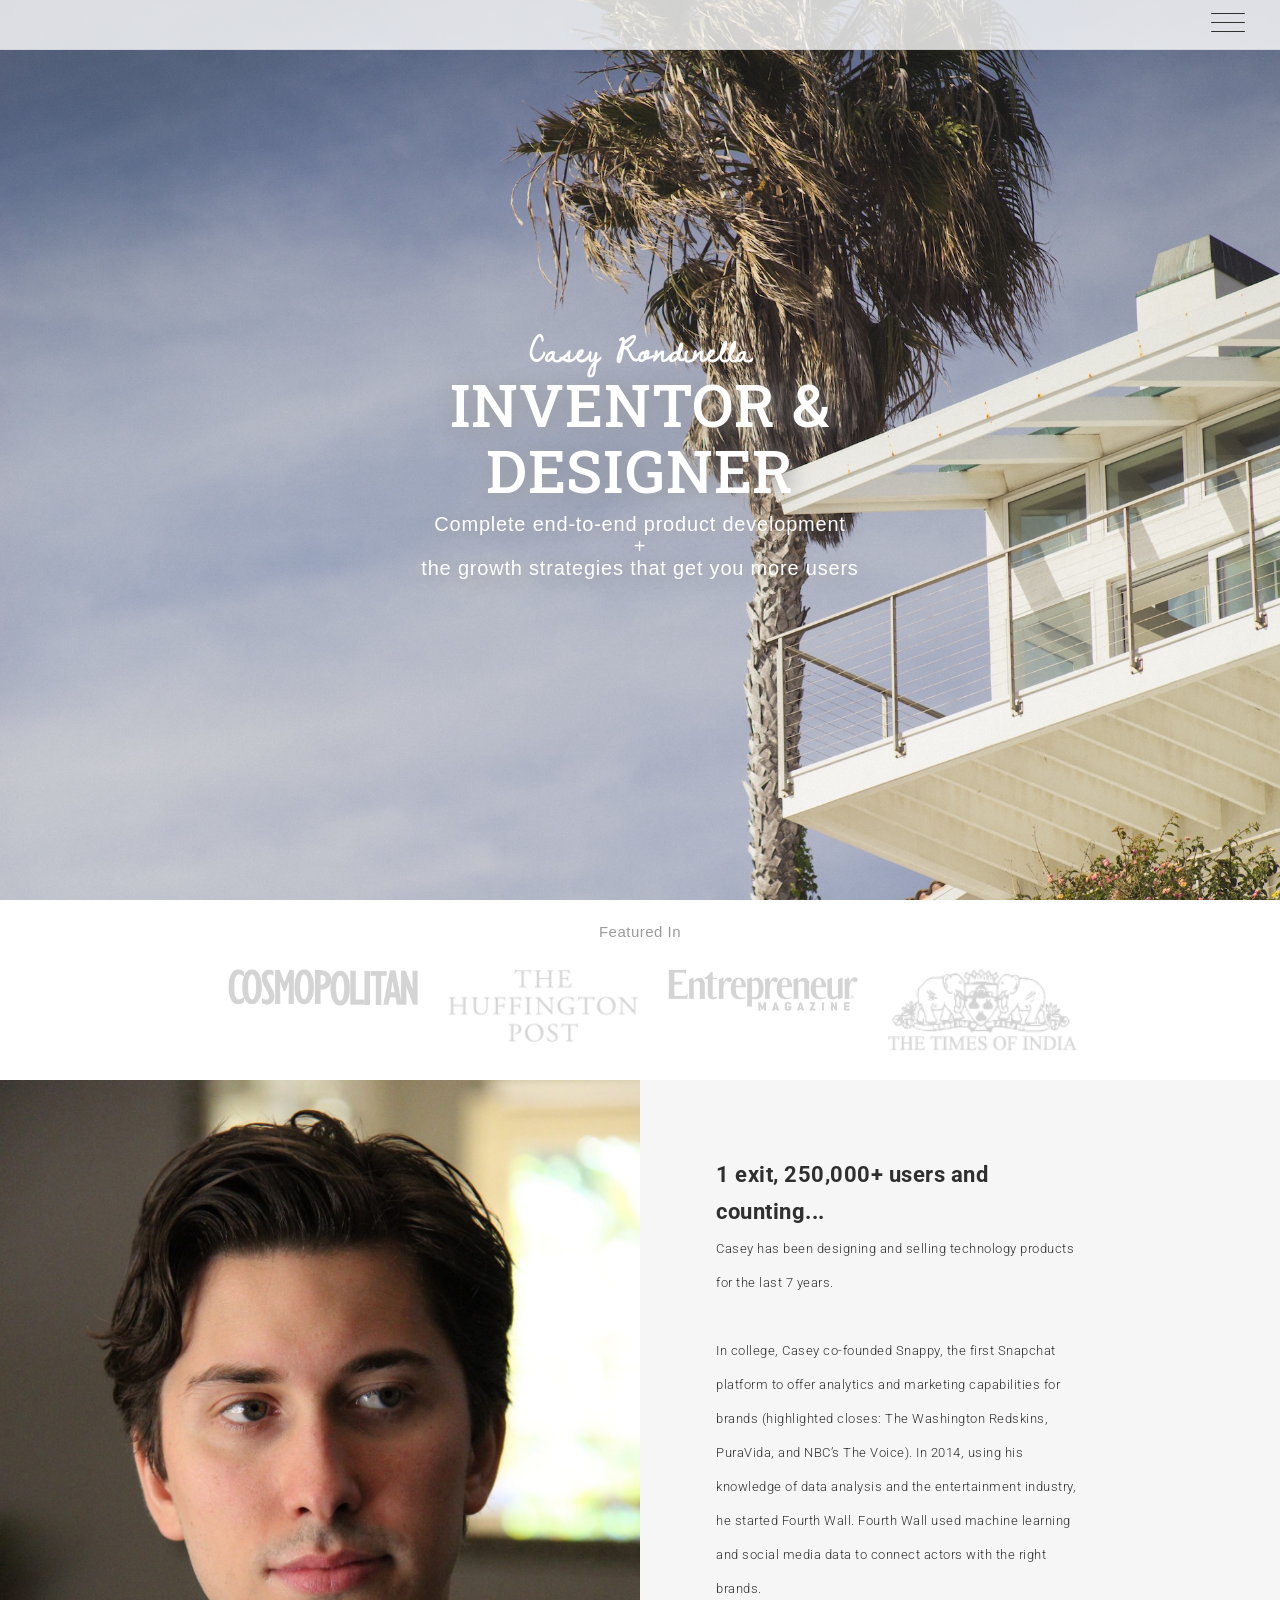
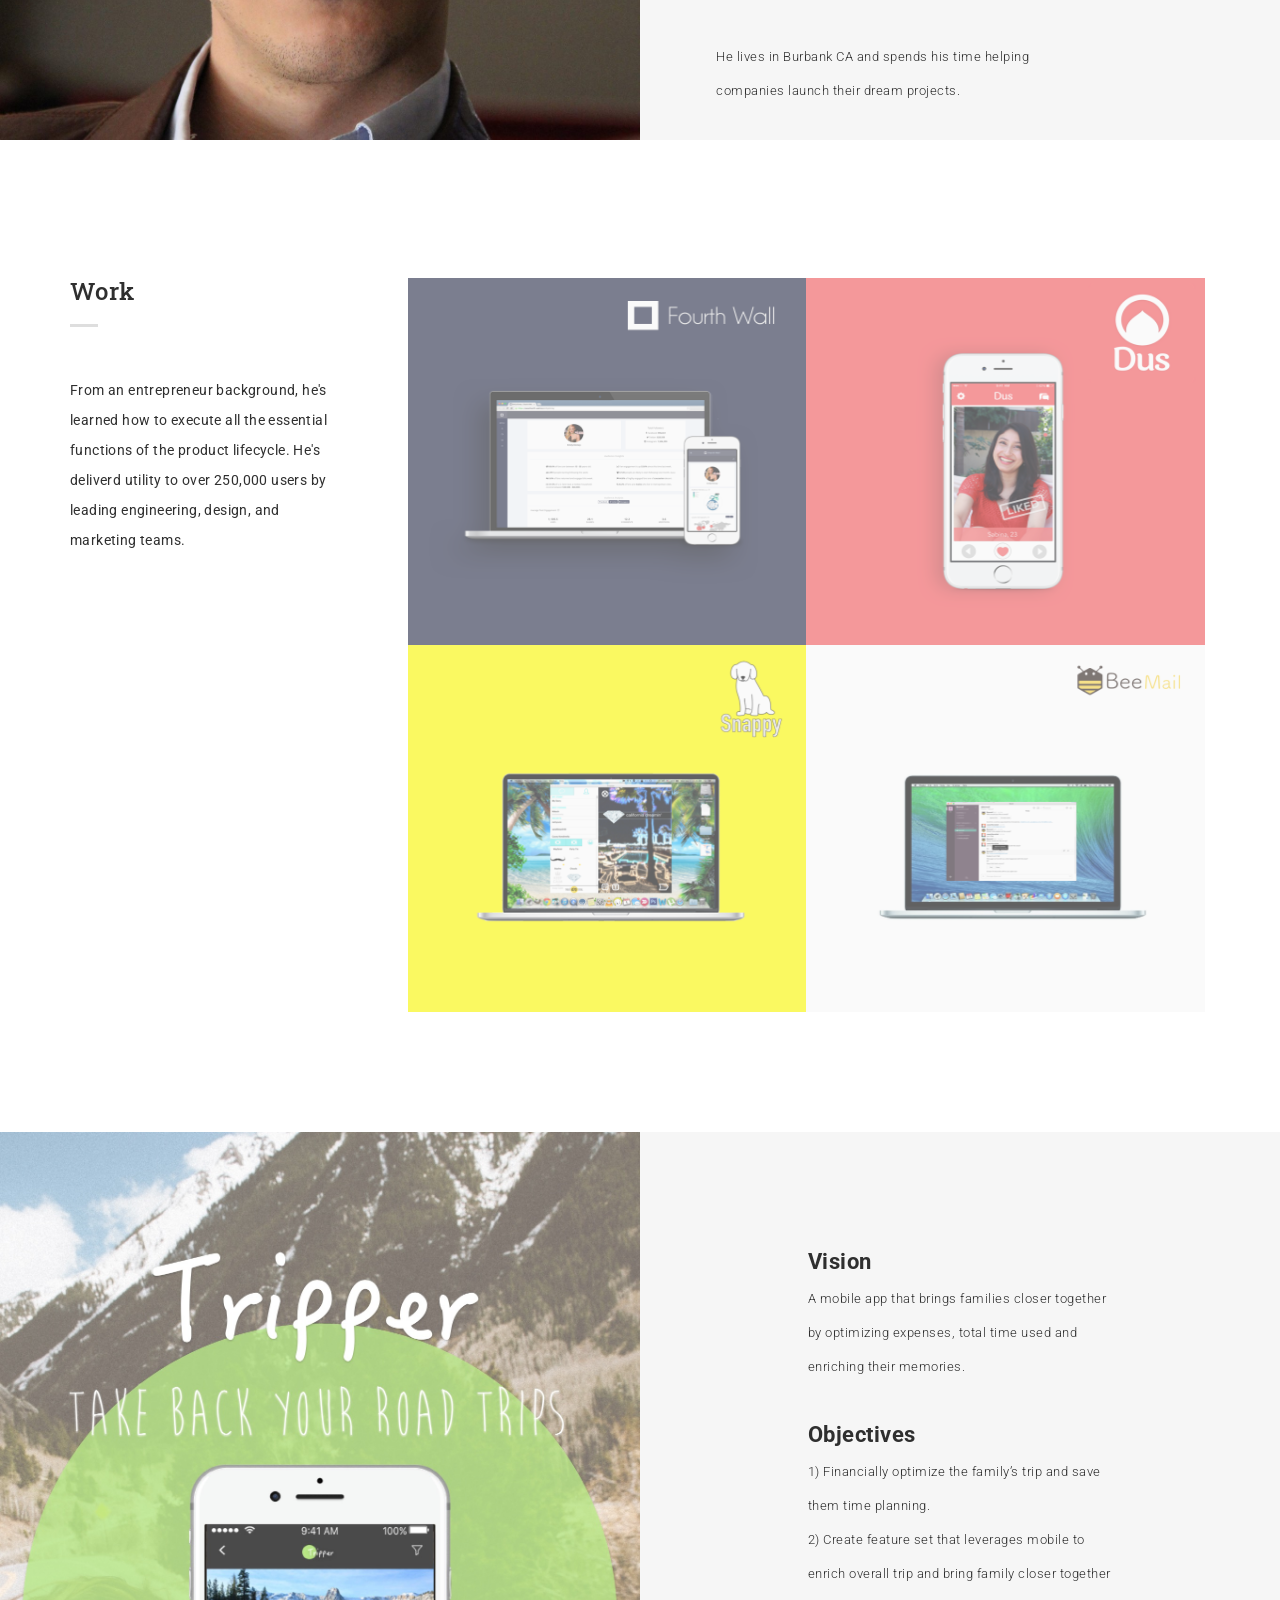
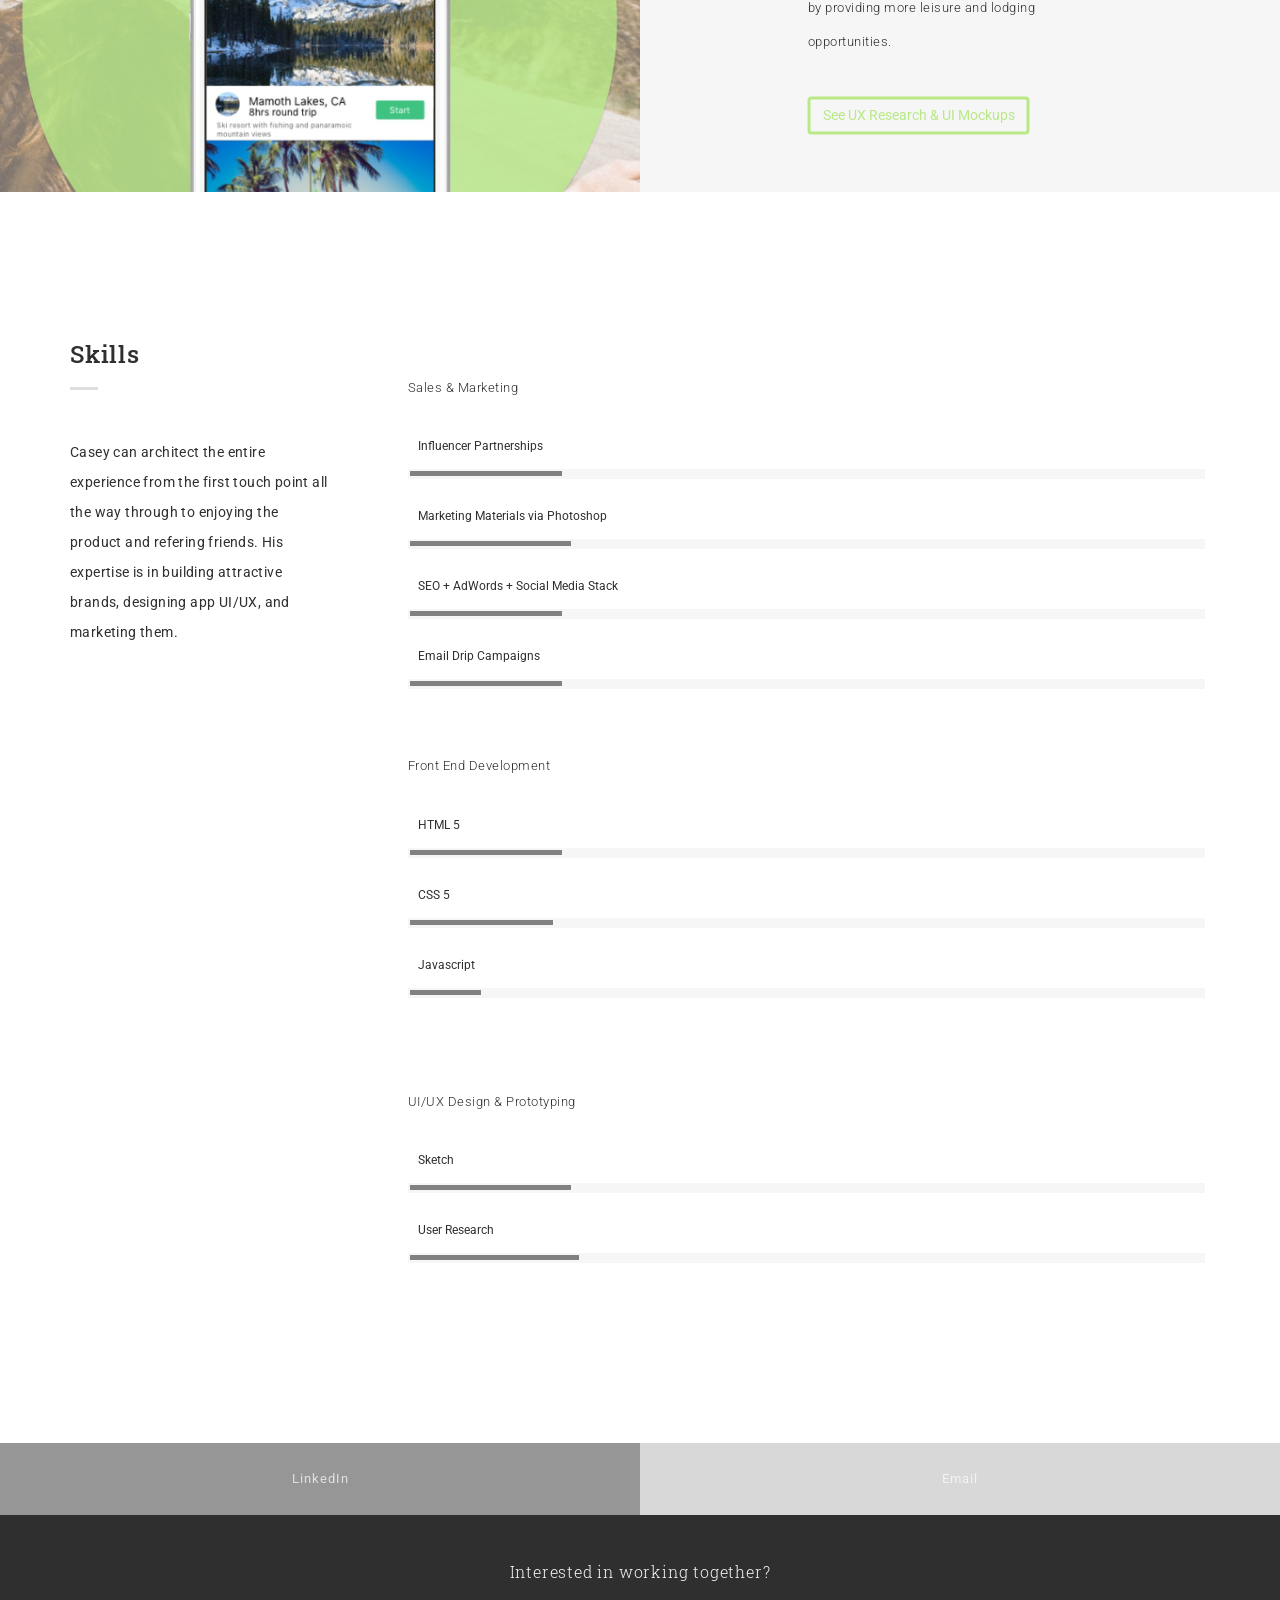
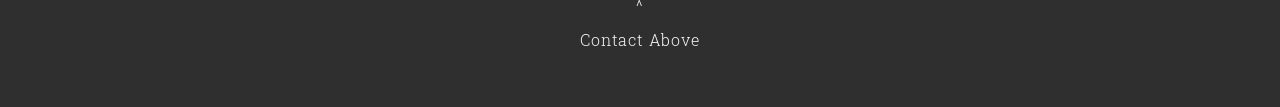
==== commit 9fcf2963: "updates" ====
--- a/index.html
+++ b/index.html
@@ -1,7 +1,7 @@
 <!DOCTYPE html>
 <html lang="en">
   <head>
-    <title>UX/UI Designer with Digital Marketing Expertise living in Los Angeles</title>
+    <title>UX/UI Designer and Digital Marketing Expert living in Los Angeles</title>
     <meta charset="utf-8">
     <meta content="IE=edge" http-equiv="X-UA-Compatible">
     <meta content="width=device-width, initial-scale=1" name="viewport">
@@ -93,6 +93,8 @@
         <h3>
       <span>INVENTOR & DESIGNER</span>
     </h3>
+  <h4 id="h4">Complete end-to-end product development<br>+<br>the growth strategies that get you more users</h4>
+
 
 
 
@@ -191,7 +193,7 @@
                          In college, Casey co-founded Snappy, the first Snapchat platform to offer analytics and marketing capabilities for brands (highlighted closes: The Washington Redskins, PuraVida, and NBC’s The Voice). In 2014, using his knowledge of data analysis and the entertainment industry, he started Fourth Wall. Fourth Wall used machine learning and social media data to connect actors with the right brands.
                         <br>
                         <br>
-                        He lives in Burbank CA with his golden doodle Charlie and is a fond collector of art, books, and meteorites.
+                        He lives in Burbank CA and spends his time helping companies launch their dream projects.
                       </p>
                       
                     
@@ -247,7 +249,7 @@
                       <div class="decription-wrap">
                         <div class="image-bg">
                           <p class="desc">
-                            Dus - CoFounder
+                            Dus - CoFounder<br>(acquired)
                           </p>
                         </div>
                       </div>
@@ -408,7 +410,7 @@
                 </h3>
                 <p class="content-detail">
               
-                  Casey can architect the entire experience from the first touch point all the way through to enjoying the product. His expertise is in building attractive brands, marketing them and designing their UI/UX.
+                  Casey can architect the entire experience from the first touch point all the way through to enjoying the product and refering friends. His expertise is in building attractive brands, designing app UI/UX, and marketing them.
                 </p>
               </div>
               <div class="col-md-9 content-right">
@@ -439,9 +441,9 @@
                     </div>
                   </div>
 
-                    <div class="skillbar" data-percent="75%">
-                    <div class="title head-sm">
-                      SEO & Social Media Stack
+                    <div class="skillbar" data-percent="85%">
+                    <div class="title head-sm">
+                      SEO + AdWords + Social Media Stack
                     </div>
                     <div class="count-bar">
                       <div class="count"></div>
@@ -501,9 +503,18 @@
                   <br>
                   <br>
 
+                  <div class="skillbar" data-percent="90%">
+                    <div class="title head-sm">
+                      Sketch
+                    </div>
+                    <div class="count-bar">
+                      <div class="count"></div>
+                    </div>
+                  </div>
+
                   <div class="skillbar" data-percent="95%">
                     <div class="title head-sm">
-                      Sketch
+                      User Research
                     </div>
                     <div class="count-bar">
                       <div class="count"></div>
@@ -575,7 +586,7 @@
           <div class="footer-top" id="contact1">
             <ul class="socials">
               <li class="facebook">
-                <a href="https://www.linkedin.com/in/caseyrondinella?trk=nav_responsive_tab_profile" data-hover="LinkedIn">LinkedIn</a>
+                <a href="https://www.linkedin.com/in/caseyrondinella" data-hover="LinkedIn">LinkedIn</a>
               </li>
             
               <li class="gplus">
@@ -589,7 +600,7 @@
           <div class="footer-bottom">
             <div class="container">
               <div class="row">
-                <p class="contactme">Contact Above</p>
+                <p class="contactme">Interested in working together? <br> ^ <br>Contact Above</p>
                 <a href="https://dcrazed.com/" alt="crafted with love" class="center-block" /></a>
 			 </div>
             </div>
--- a/css/style.css
+++ b/css/style.css
@@ -642,6 +642,13 @@
 }
 
 
+#h4 {
+  font-size: 20px;
+  color: white;
+  font-family: helvetica;
+  text-shadow: 2px 2px 20px #9B9B9B;
+}
+
 .hero-content span {
   font-size: 60px;
   color: white;
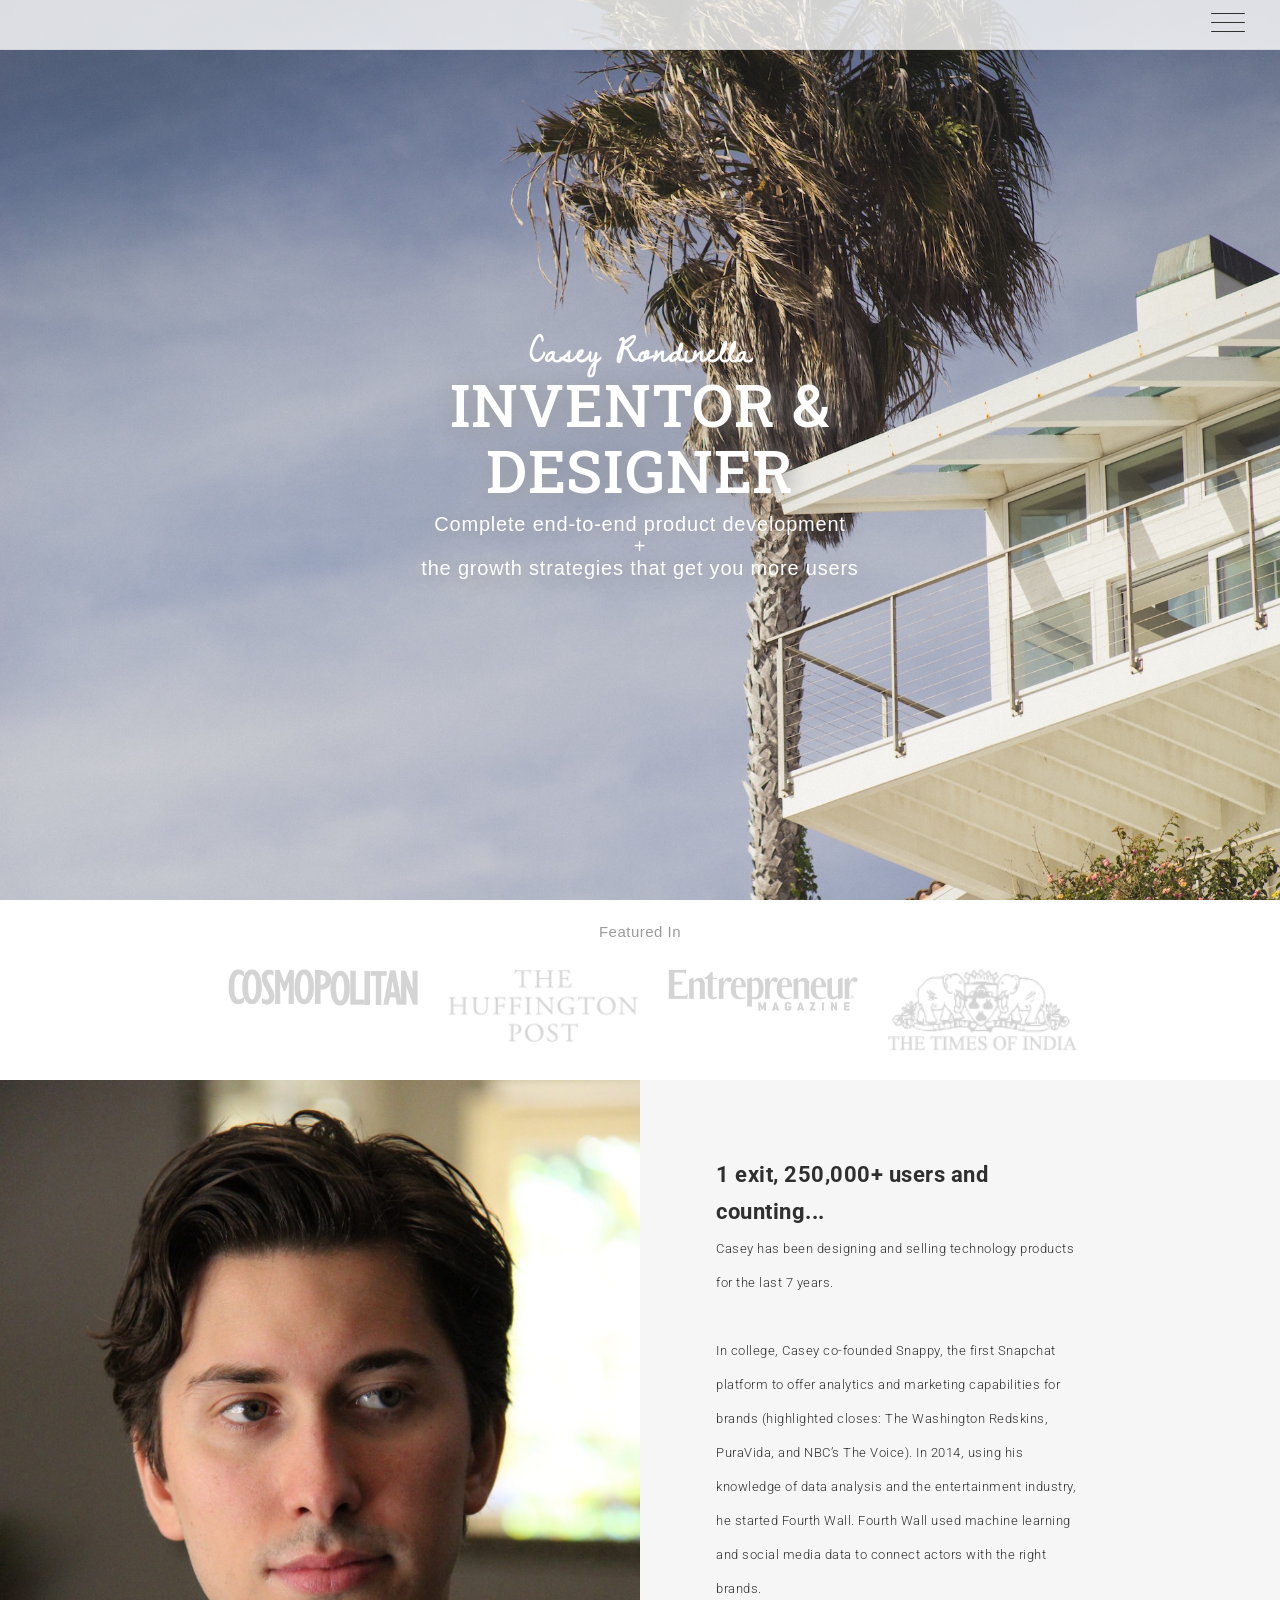
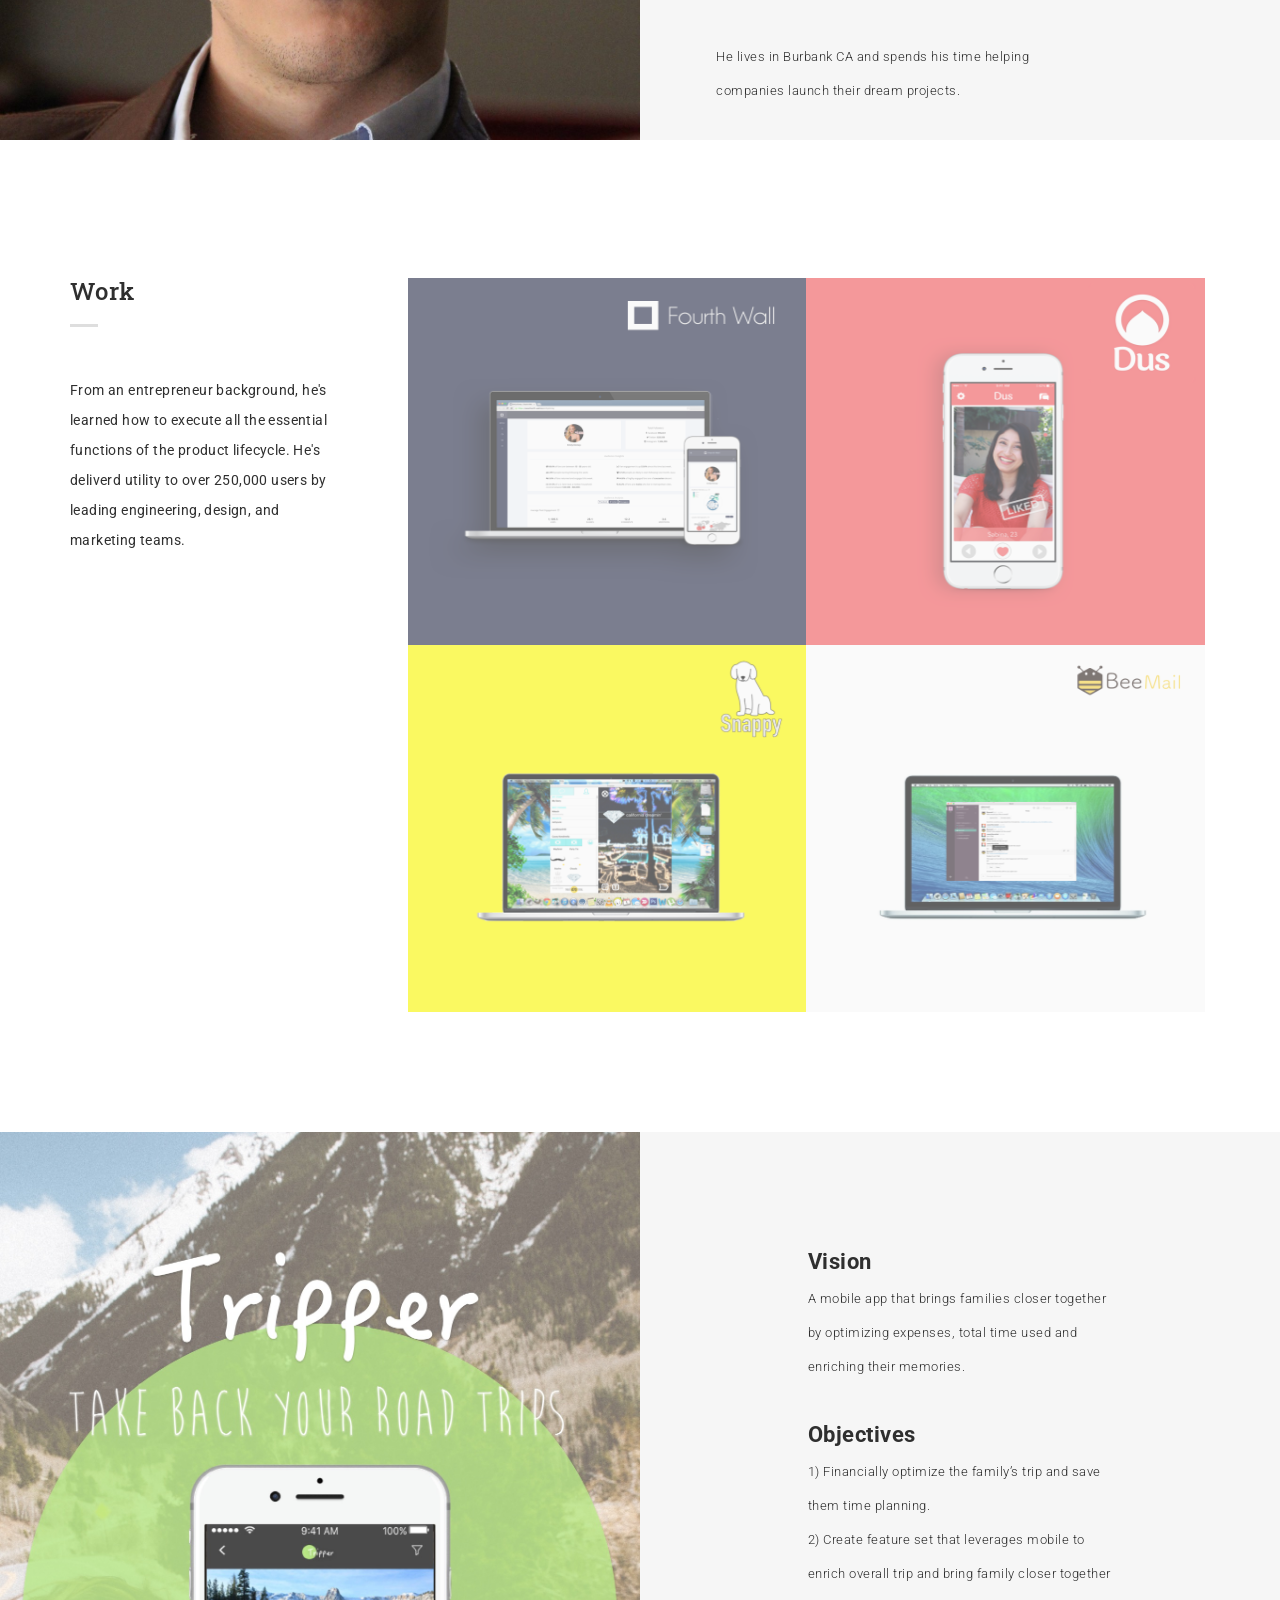
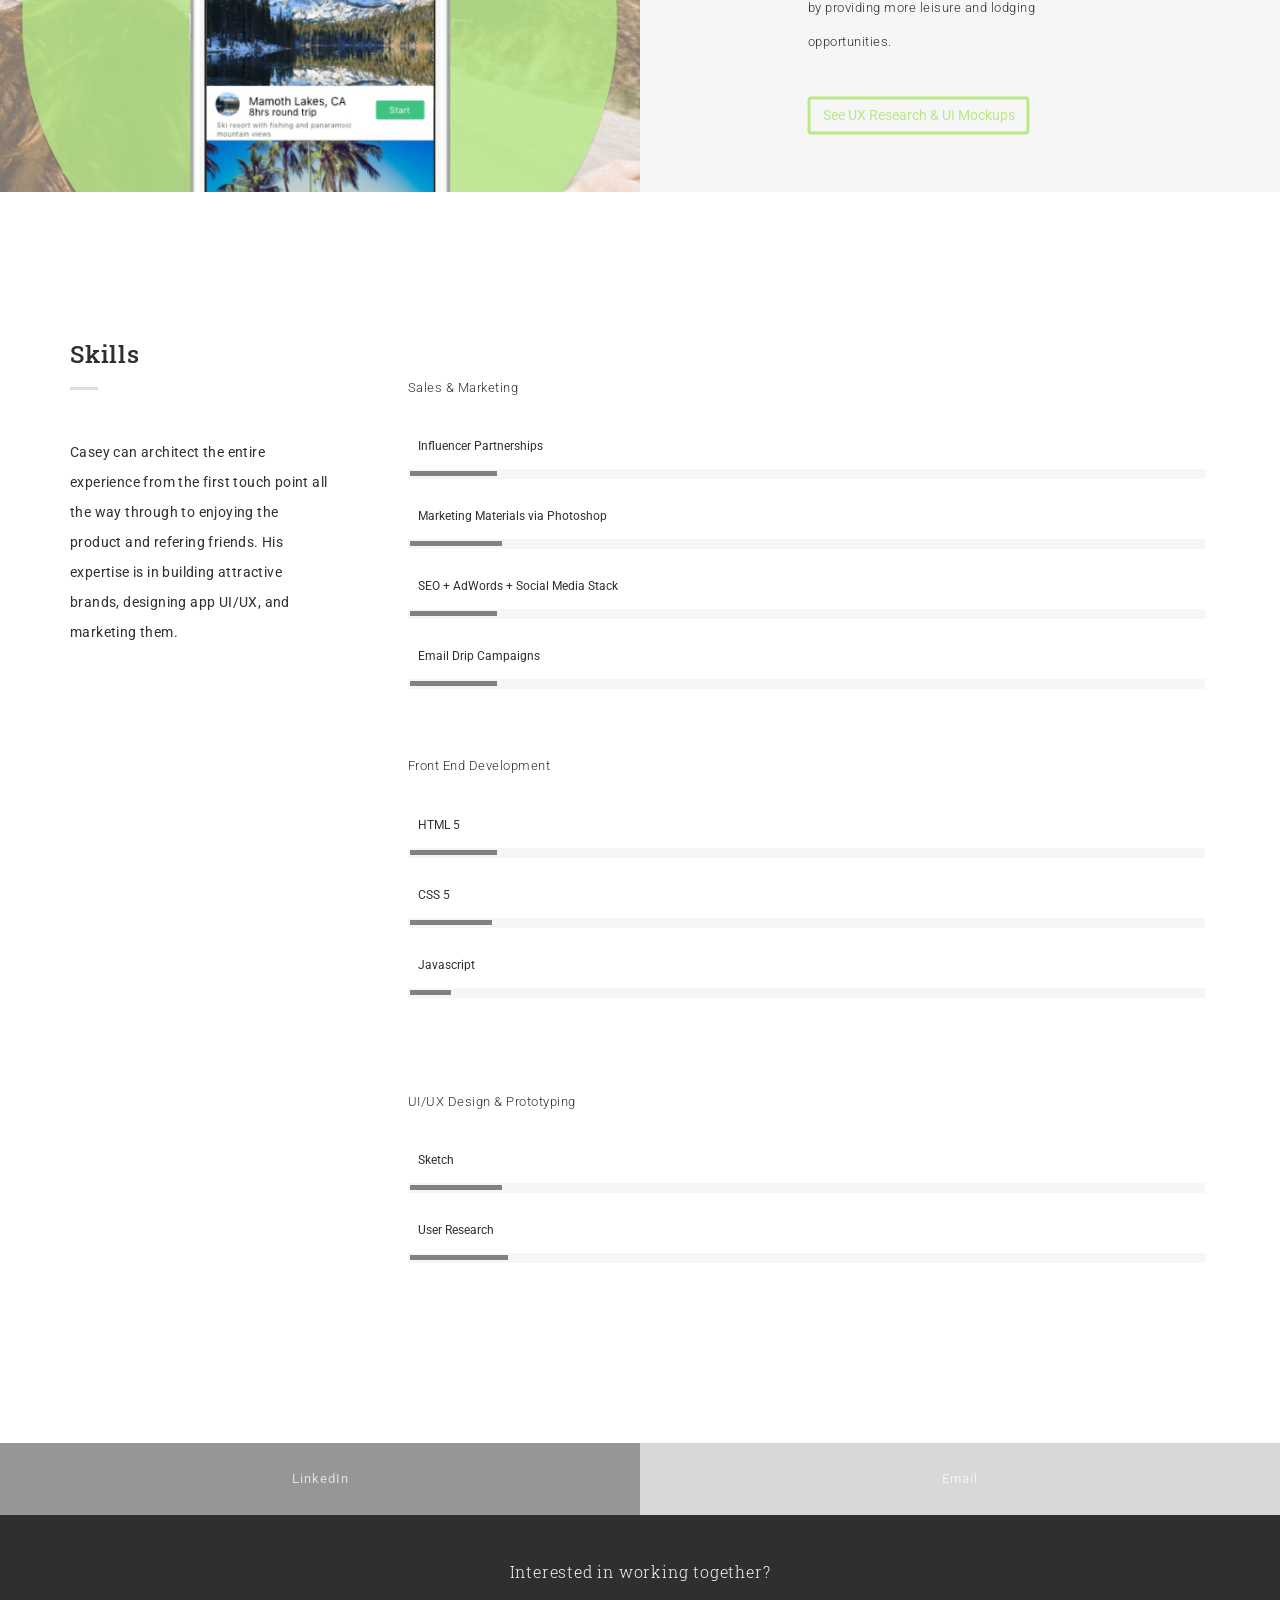
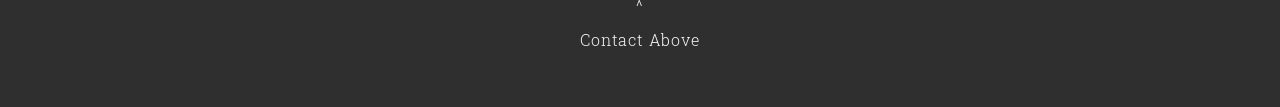
==== commit 42f359da: "updates" ====
--- a/index.html
+++ b/index.html
@@ -1,7 +1,7 @@
 <!DOCTYPE html>
 <html lang="en">
   <head>
-    <title>UX/UI Designer and Digital Marketing Expert living in Los Angeles</title>
+    <title>Web and Mobile UX/UI Designer and Digital Marketing Expert living in Los Angeles</title>
     <meta charset="utf-8">
     <meta content="IE=edge" http-equiv="X-UA-Compatible">
     <meta content="width=device-width, initial-scale=1" name="viewport">
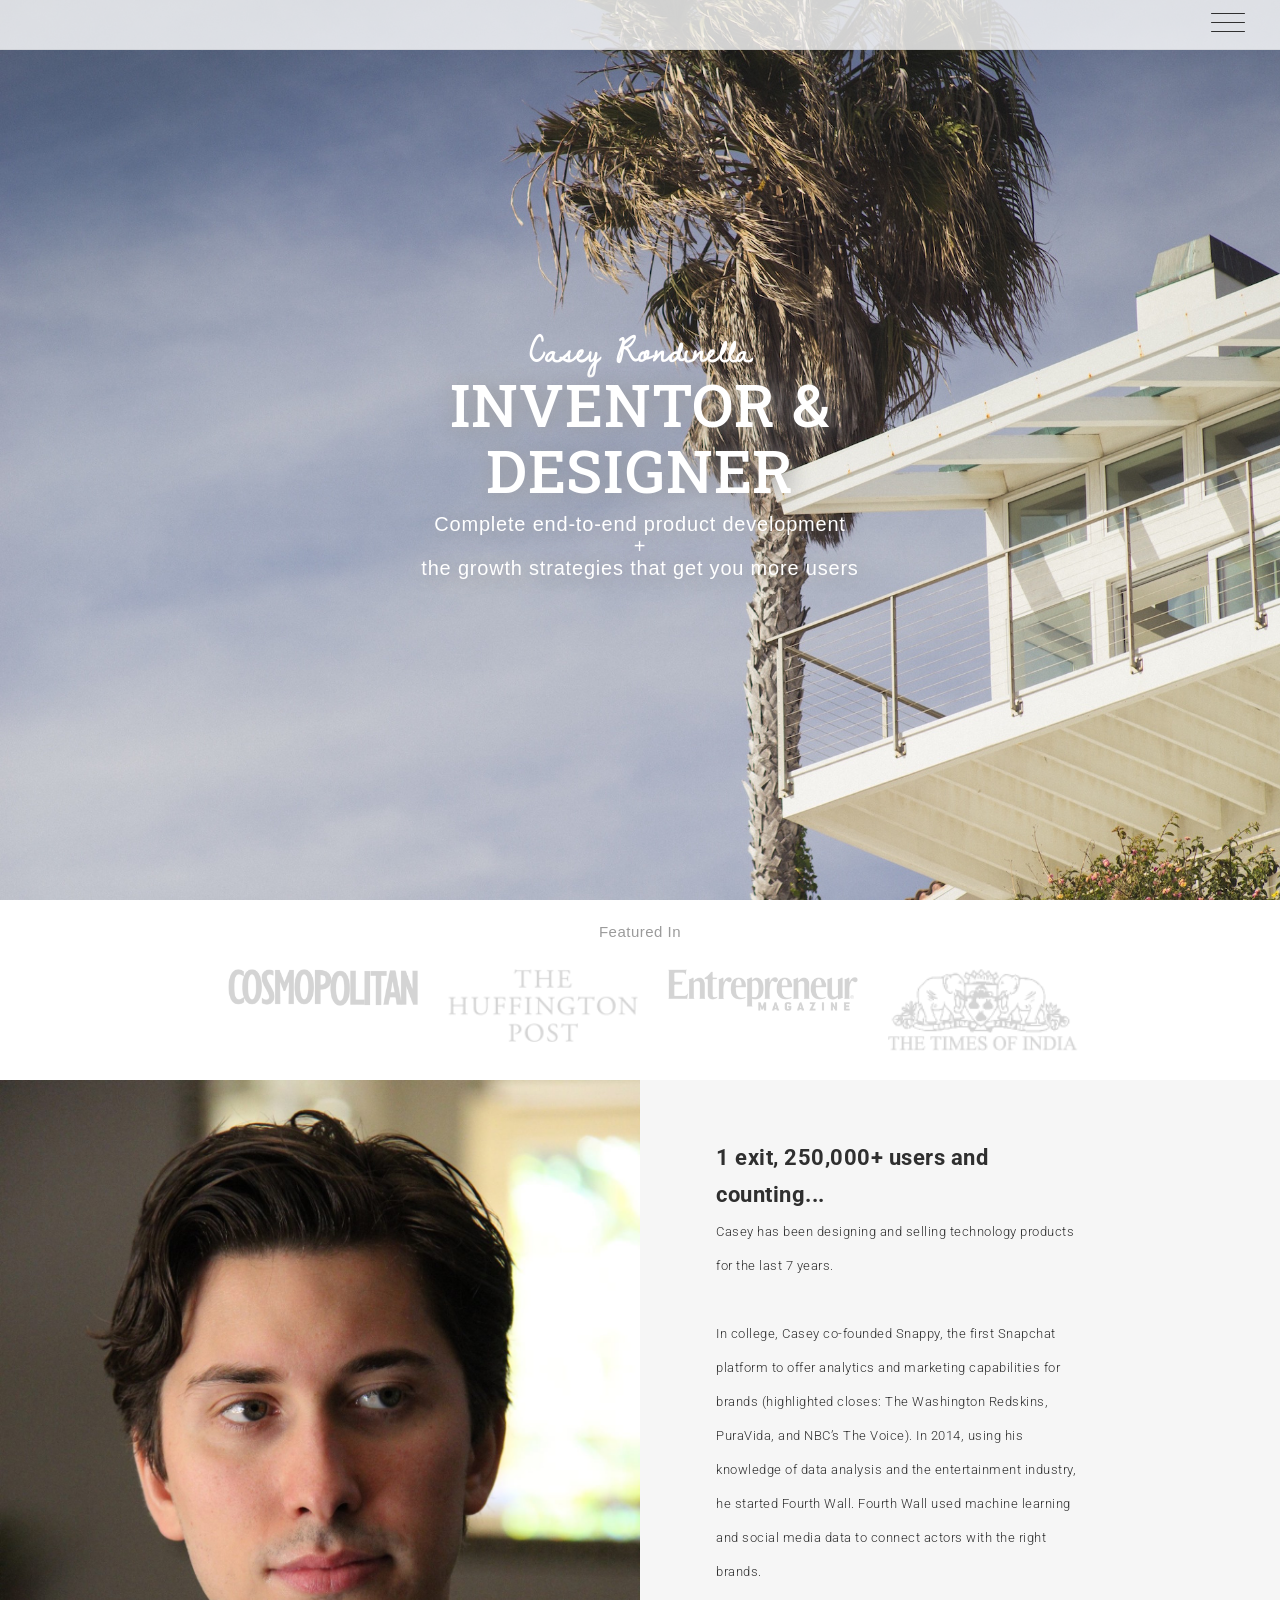
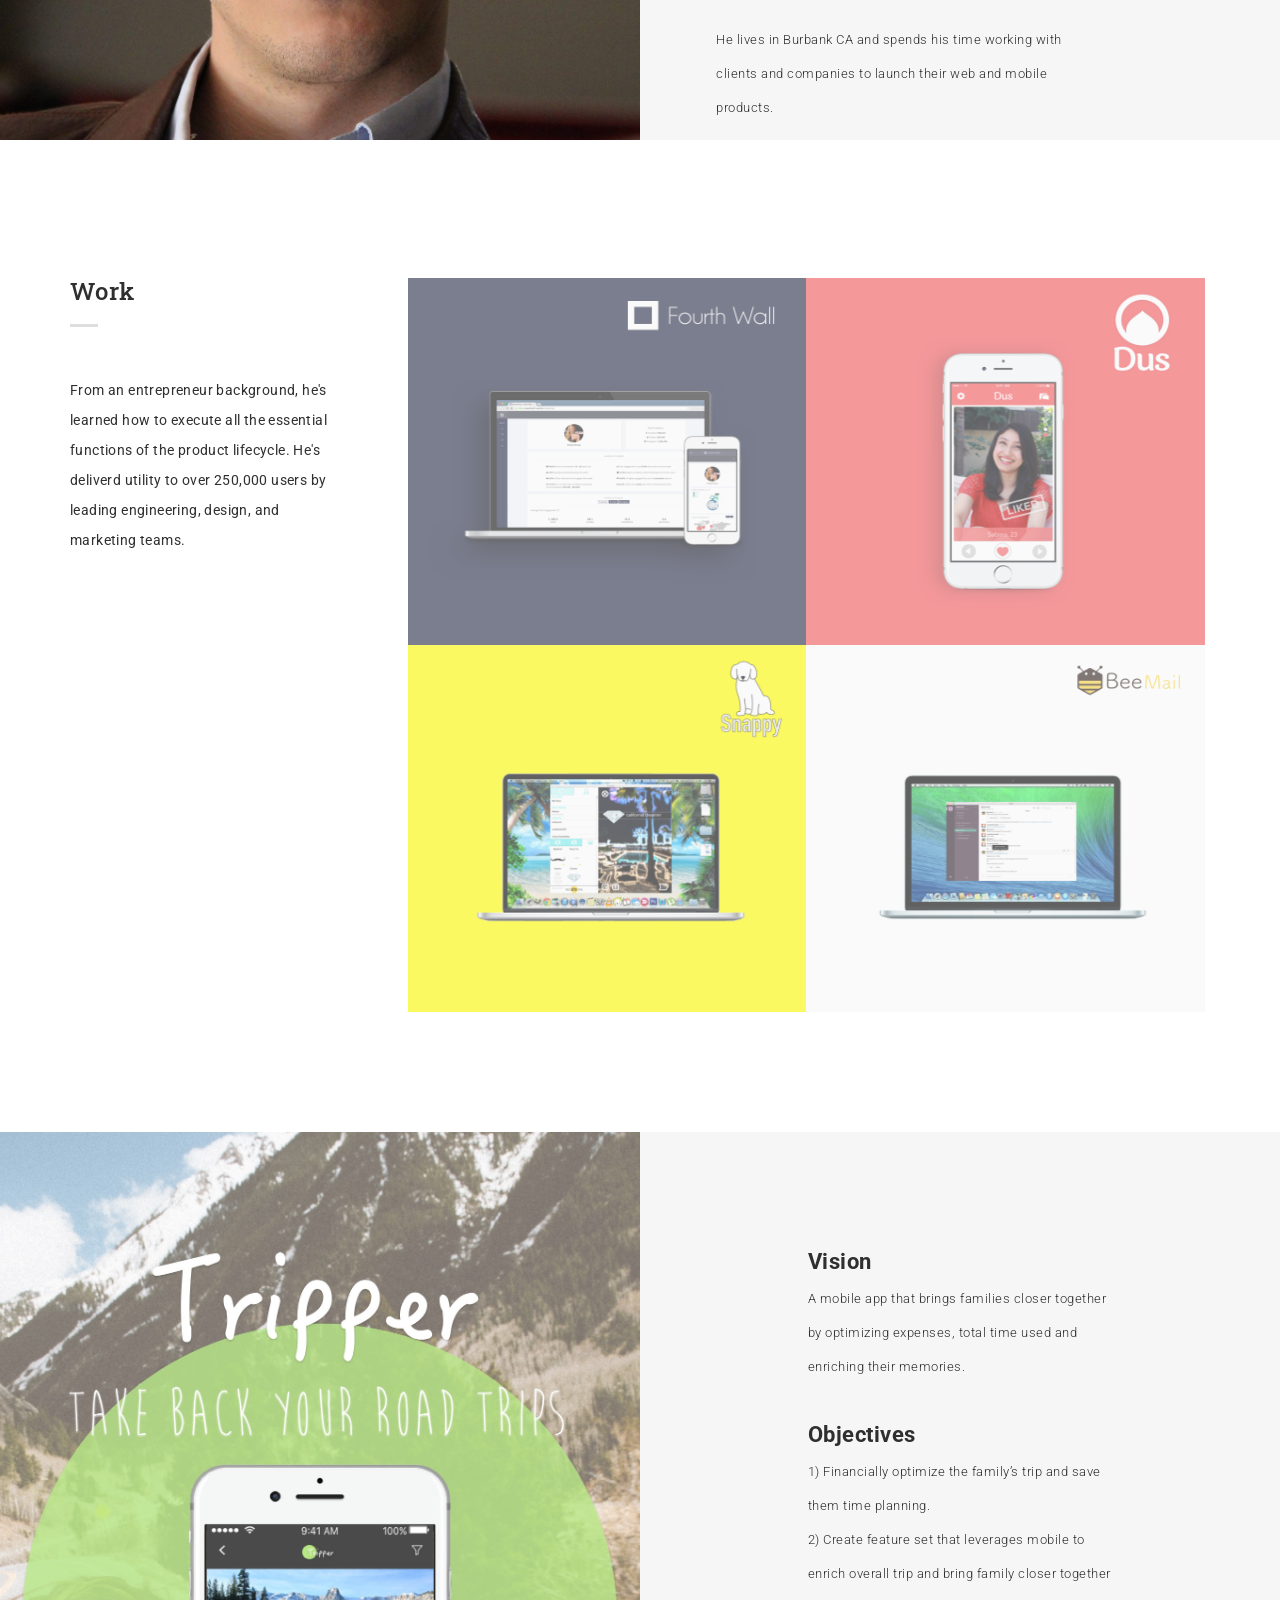
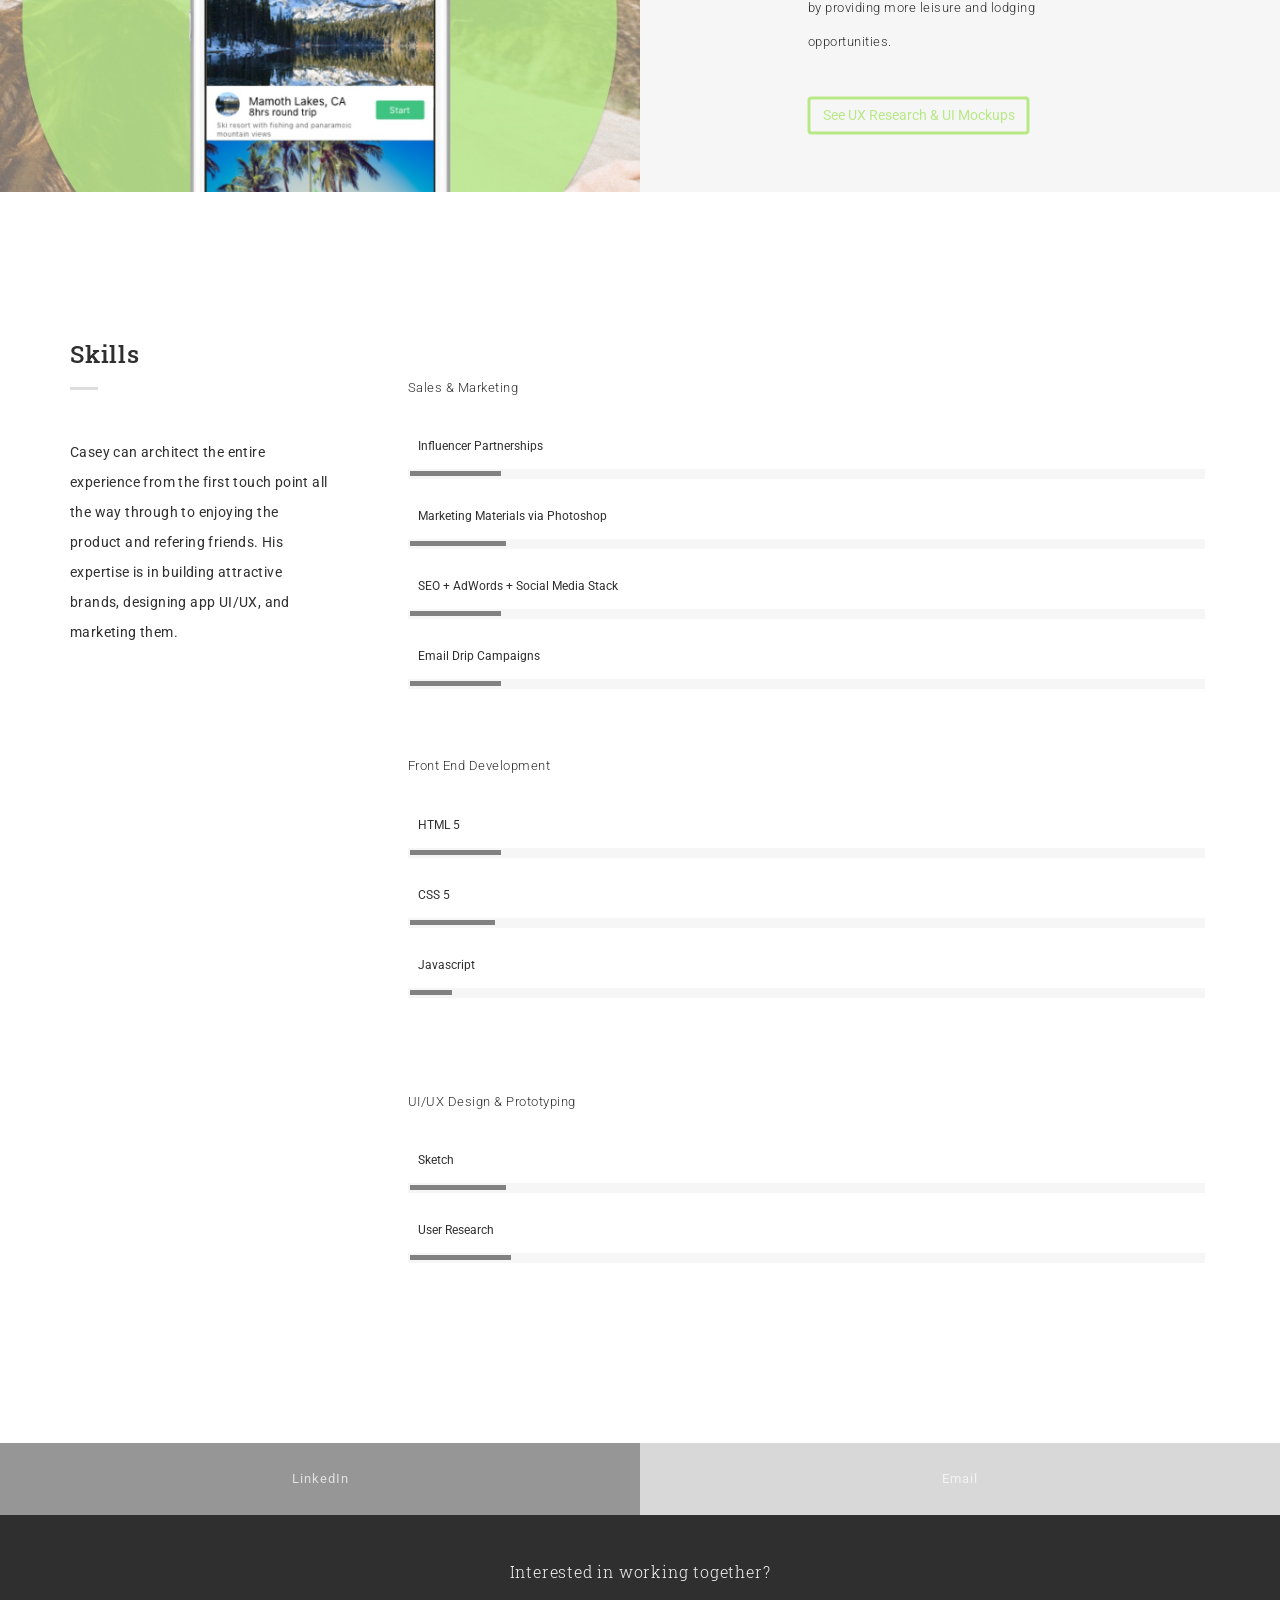
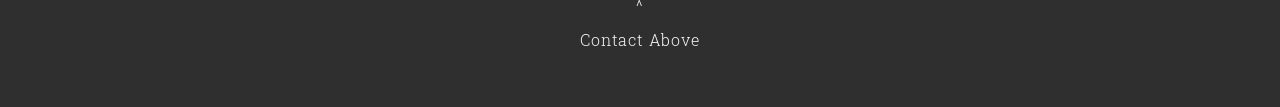
==== commit ba0c4d50: "more updates" ====
--- a/index.html
+++ b/index.html
@@ -193,7 +193,7 @@
                          In college, Casey co-founded Snappy, the first Snapchat platform to offer analytics and marketing capabilities for brands (highlighted closes: The Washington Redskins, PuraVida, and NBC’s The Voice). In 2014, using his knowledge of data analysis and the entertainment industry, he started Fourth Wall. Fourth Wall used machine learning and social media data to connect actors with the right brands.
                         <br>
                         <br>
-                        He lives in Burbank CA and spends his time helping companies launch their dream projects.
+                        He lives in Burbank CA and spends his time working with clients and companies to launch their web and mobile products.
                       </p>
                       
                     
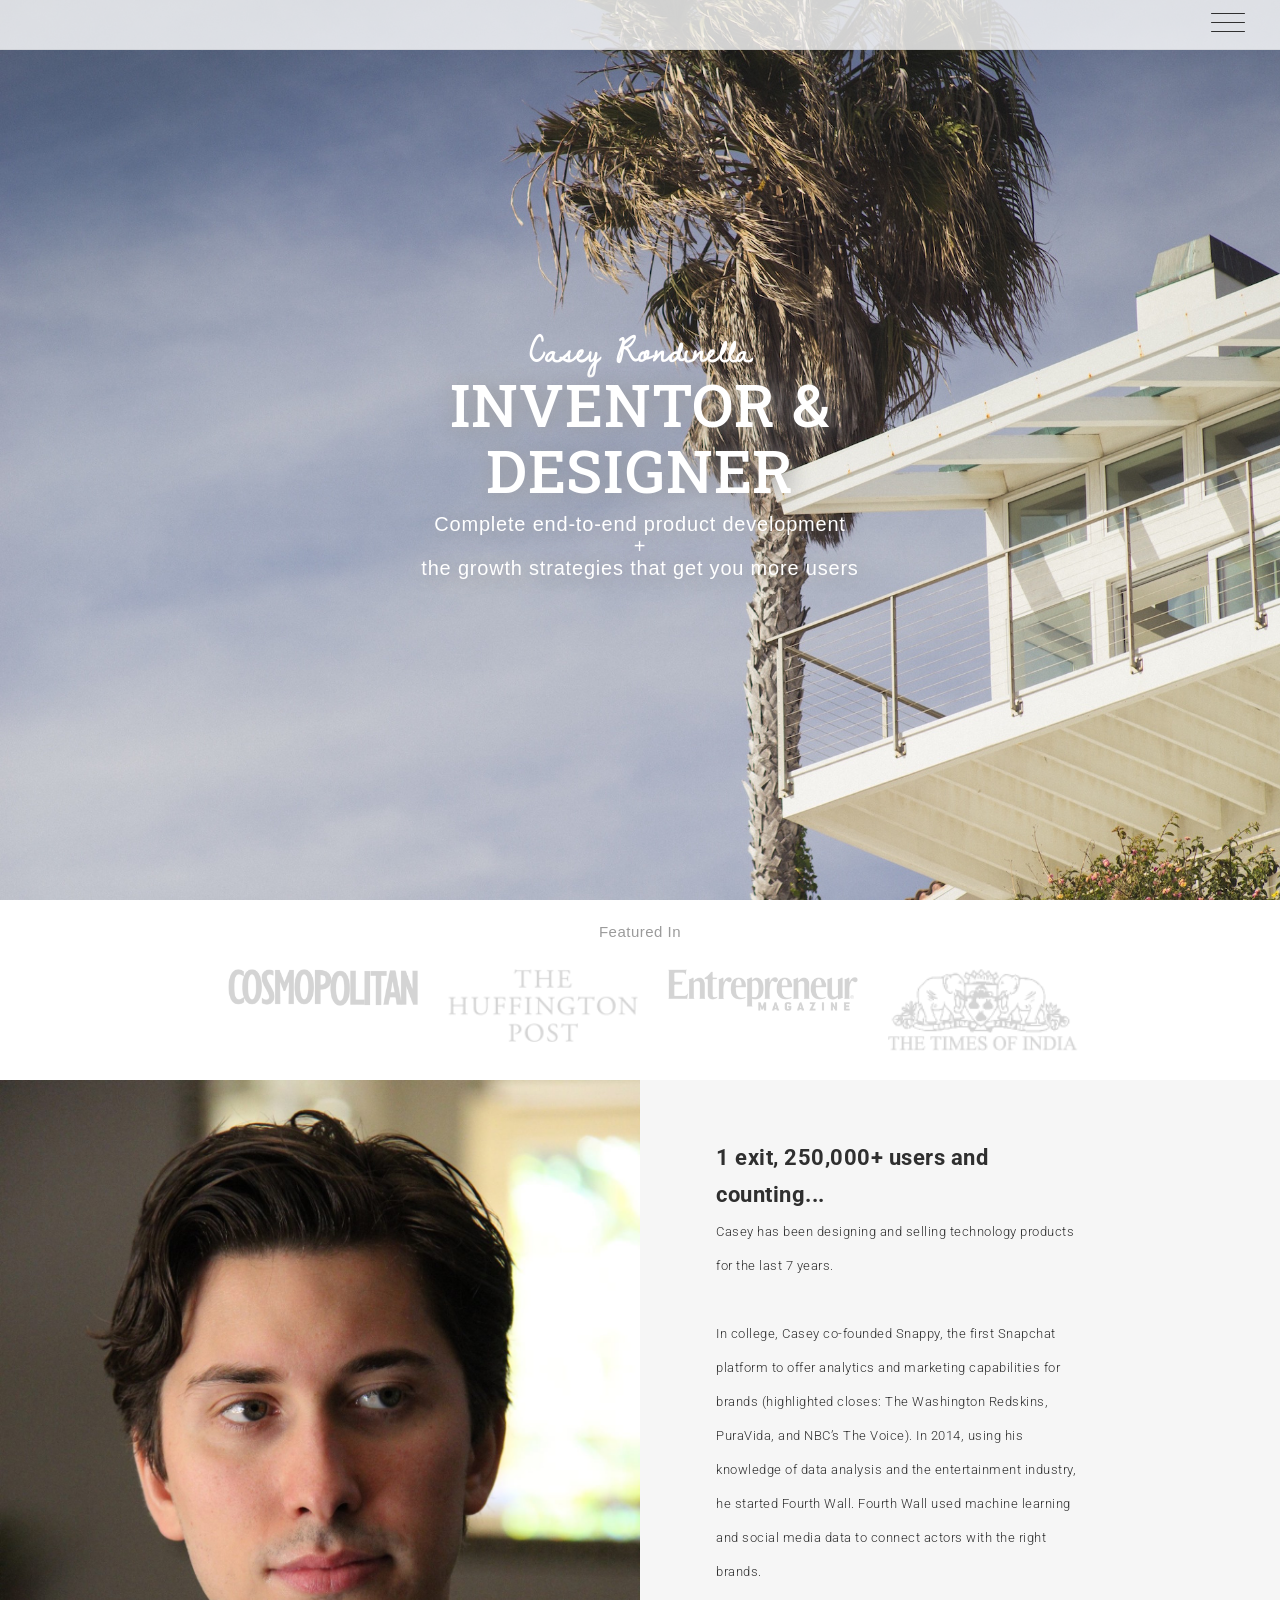
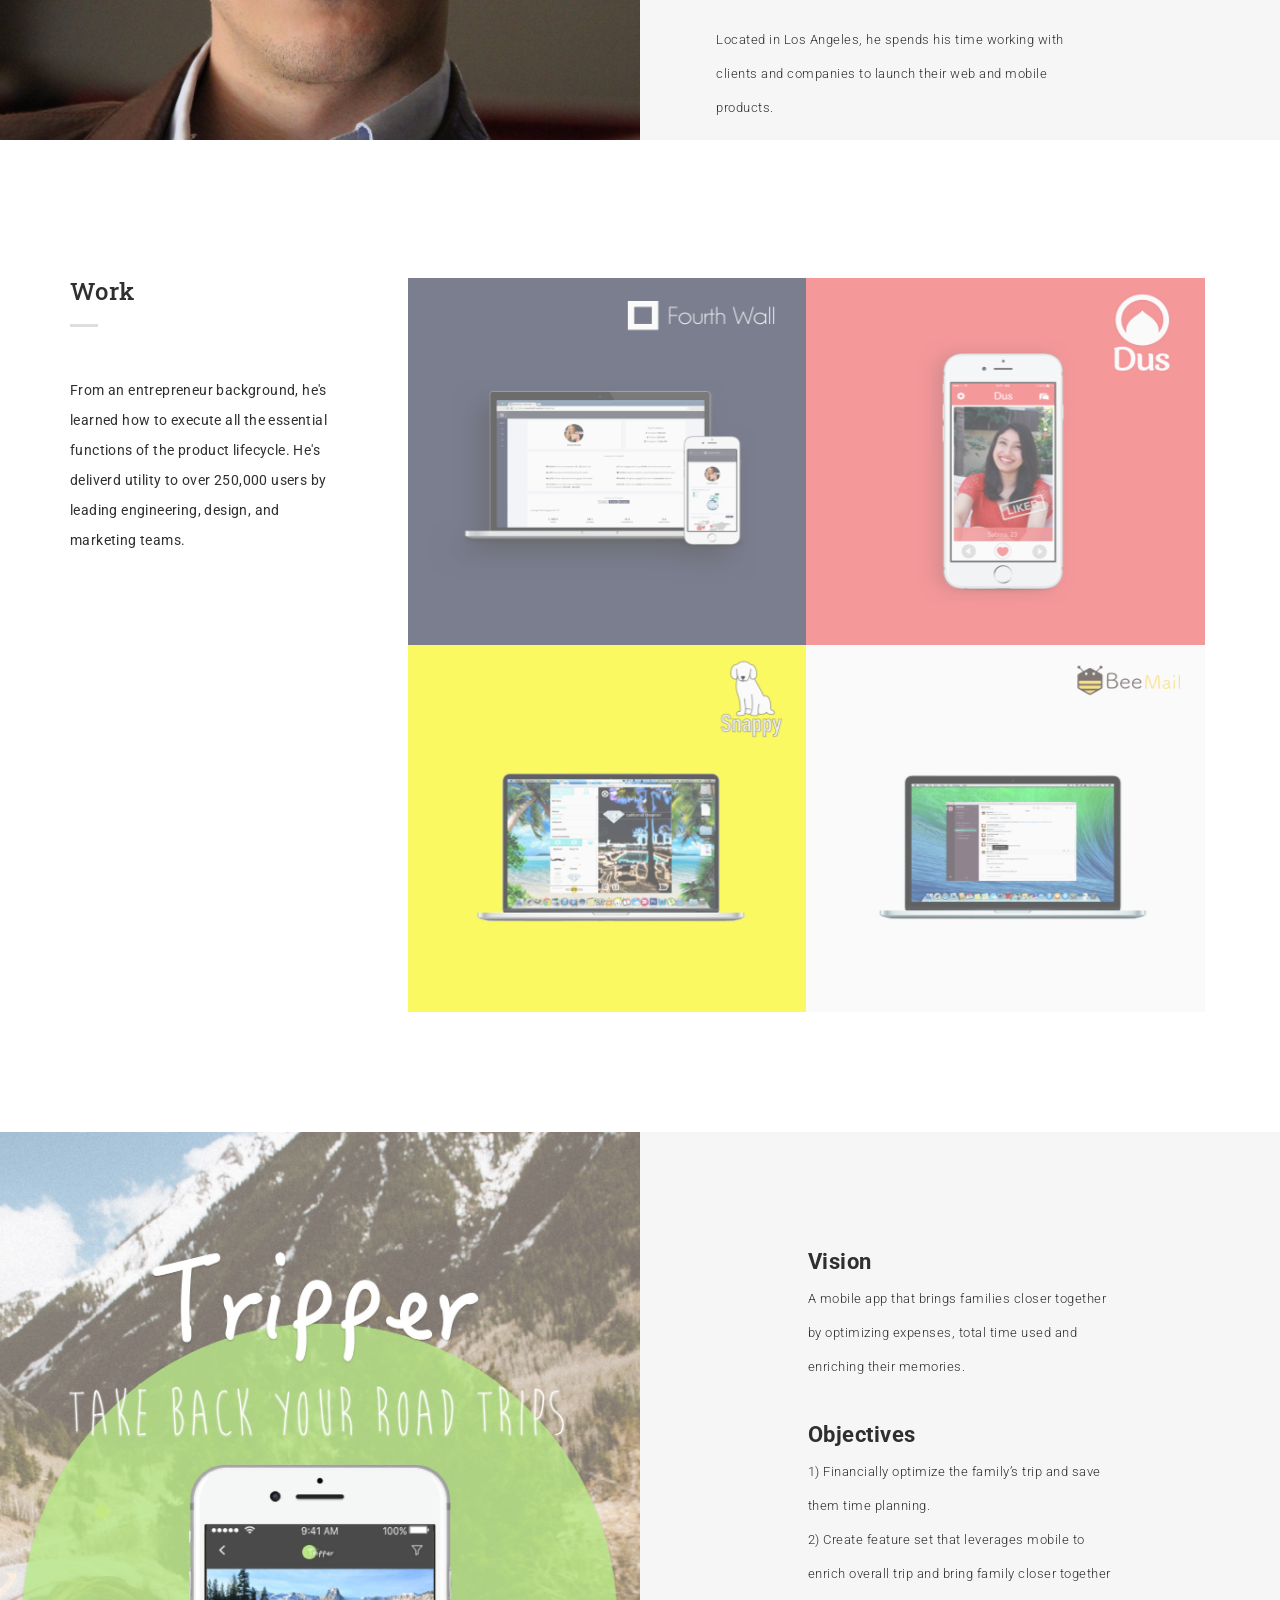
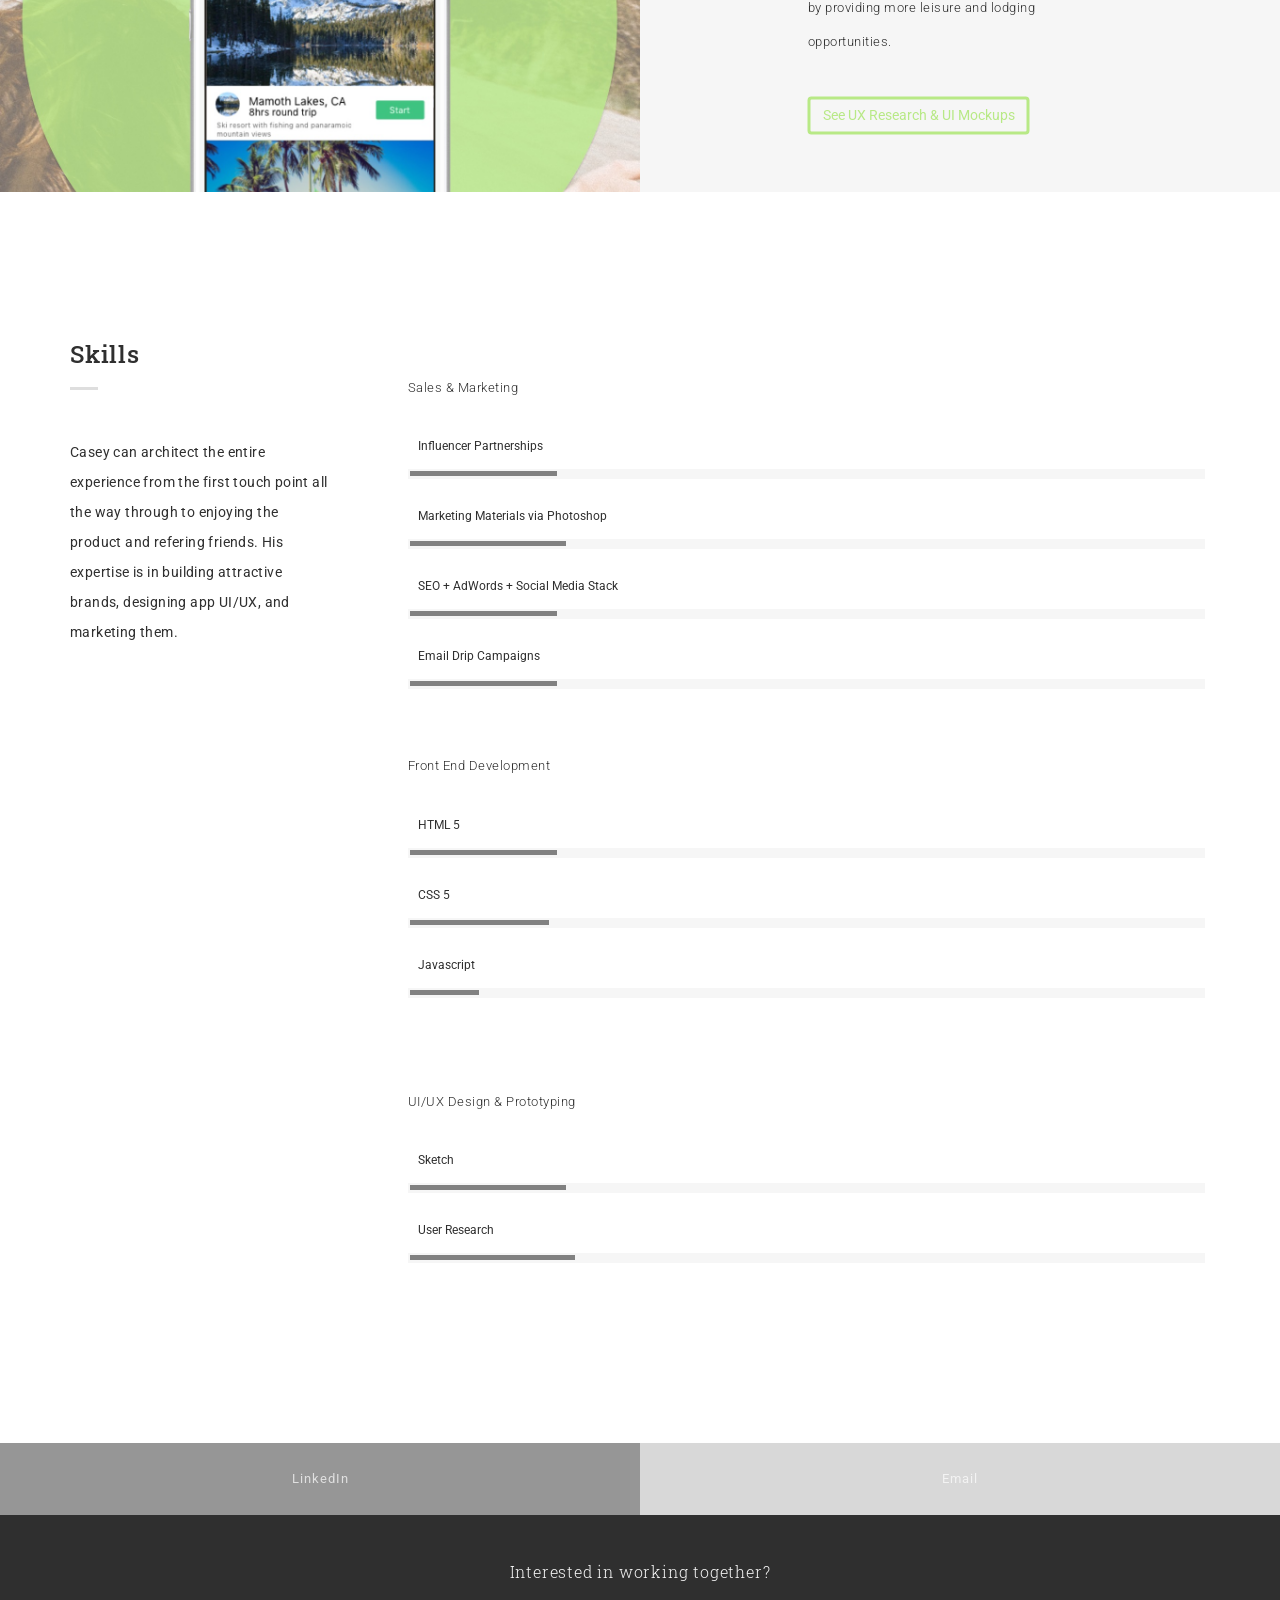
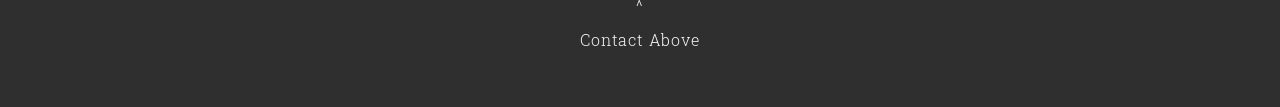
==== commit 671dc306: "more updates" ====
--- a/index.html
+++ b/index.html
@@ -193,7 +193,7 @@
                          In college, Casey co-founded Snappy, the first Snapchat platform to offer analytics and marketing capabilities for brands (highlighted closes: The Washington Redskins, PuraVida, and NBC’s The Voice). In 2014, using his knowledge of data analysis and the entertainment industry, he started Fourth Wall. Fourth Wall used machine learning and social media data to connect actors with the right brands.
                         <br>
                         <br>
-                        He lives in Burbank CA and spends his time working with clients and companies to launch their web and mobile products.
+                        Located in Los Angeles, he spends his time working with clients and companies to launch their web and mobile products.
                       </p>
                       
                     
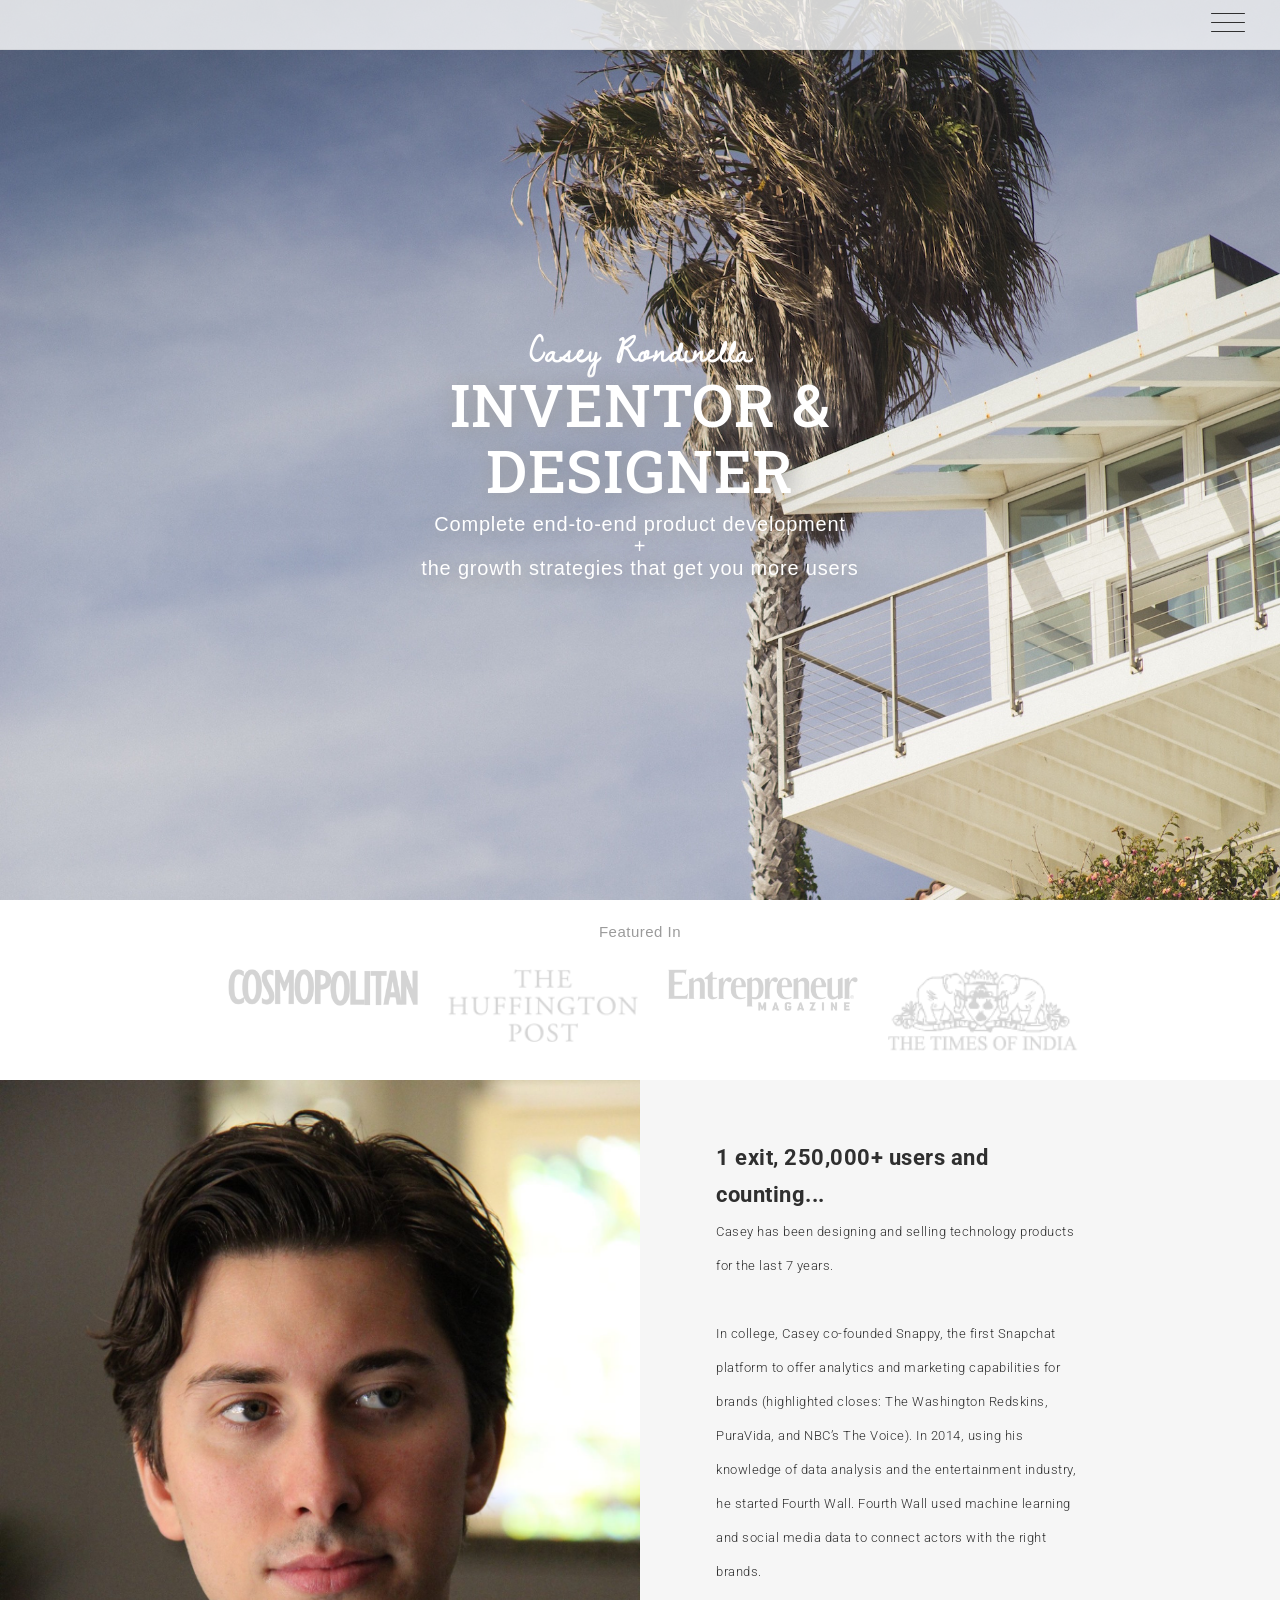
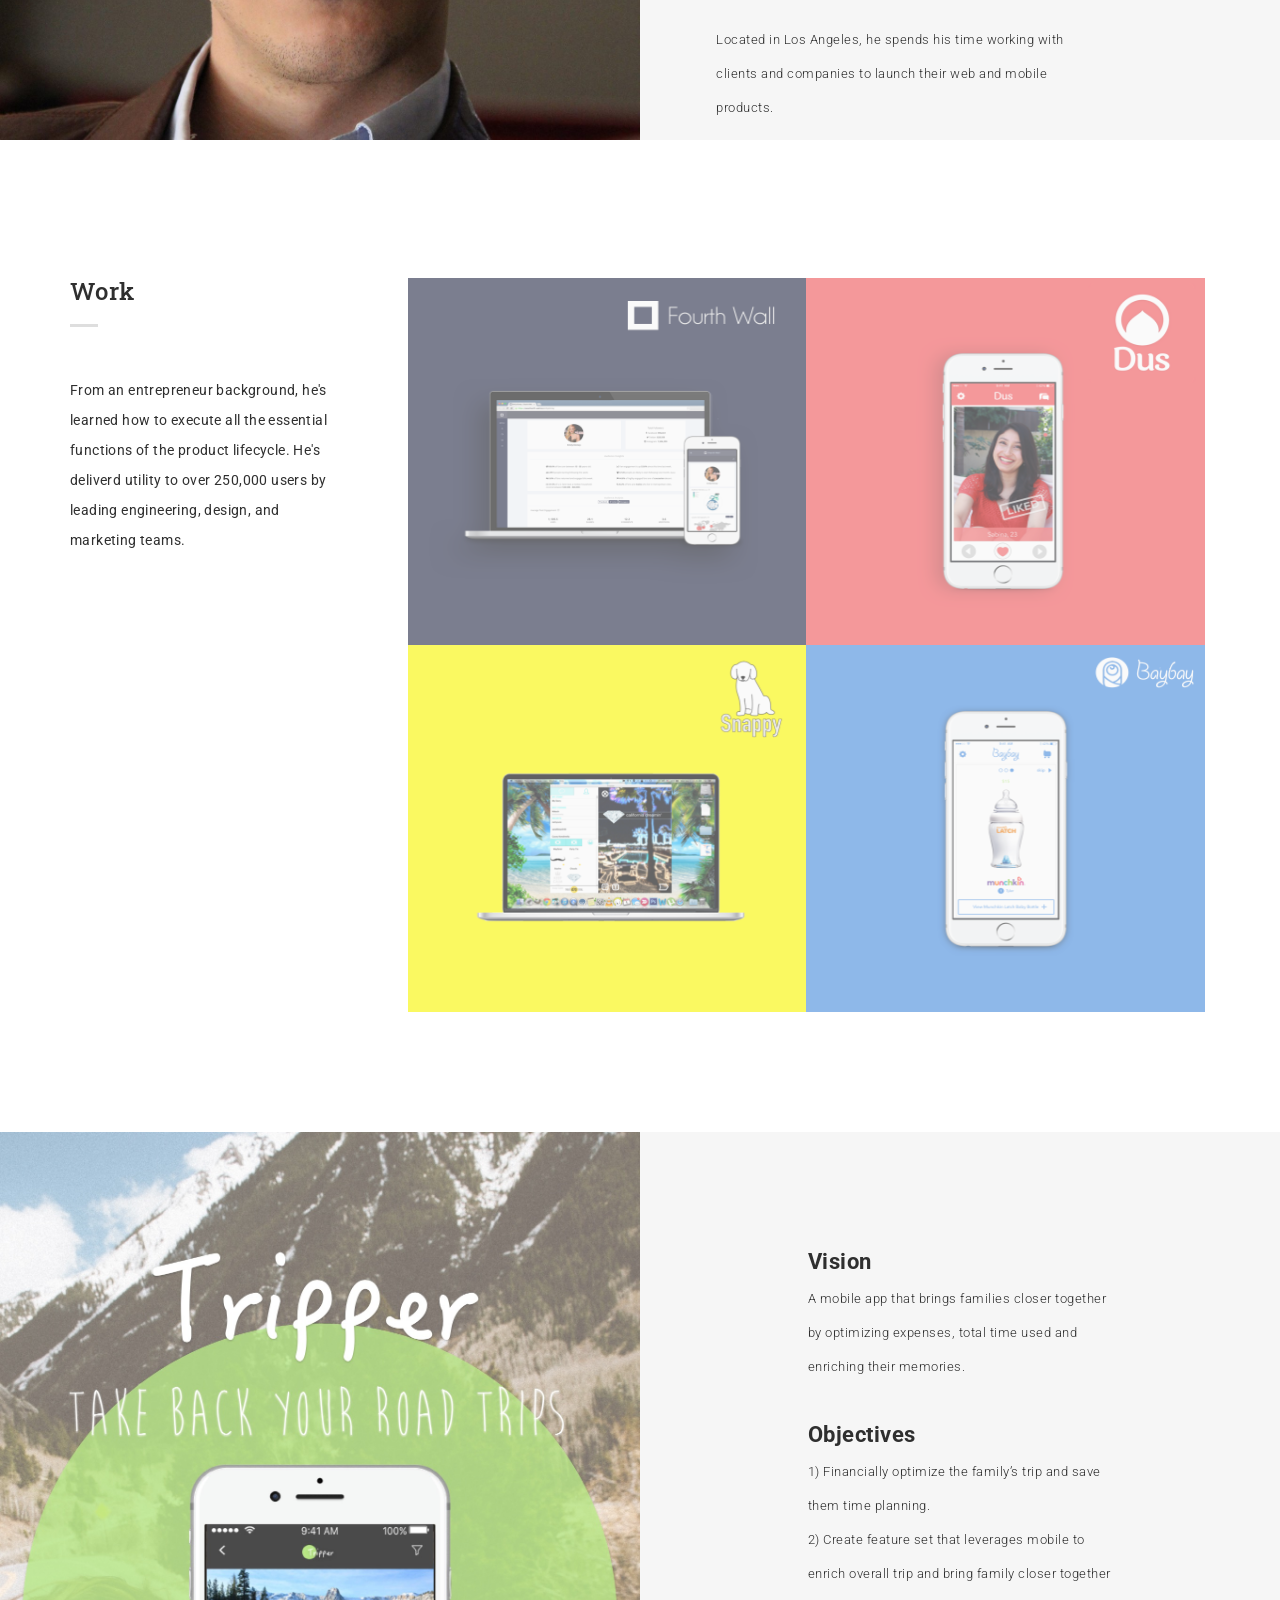
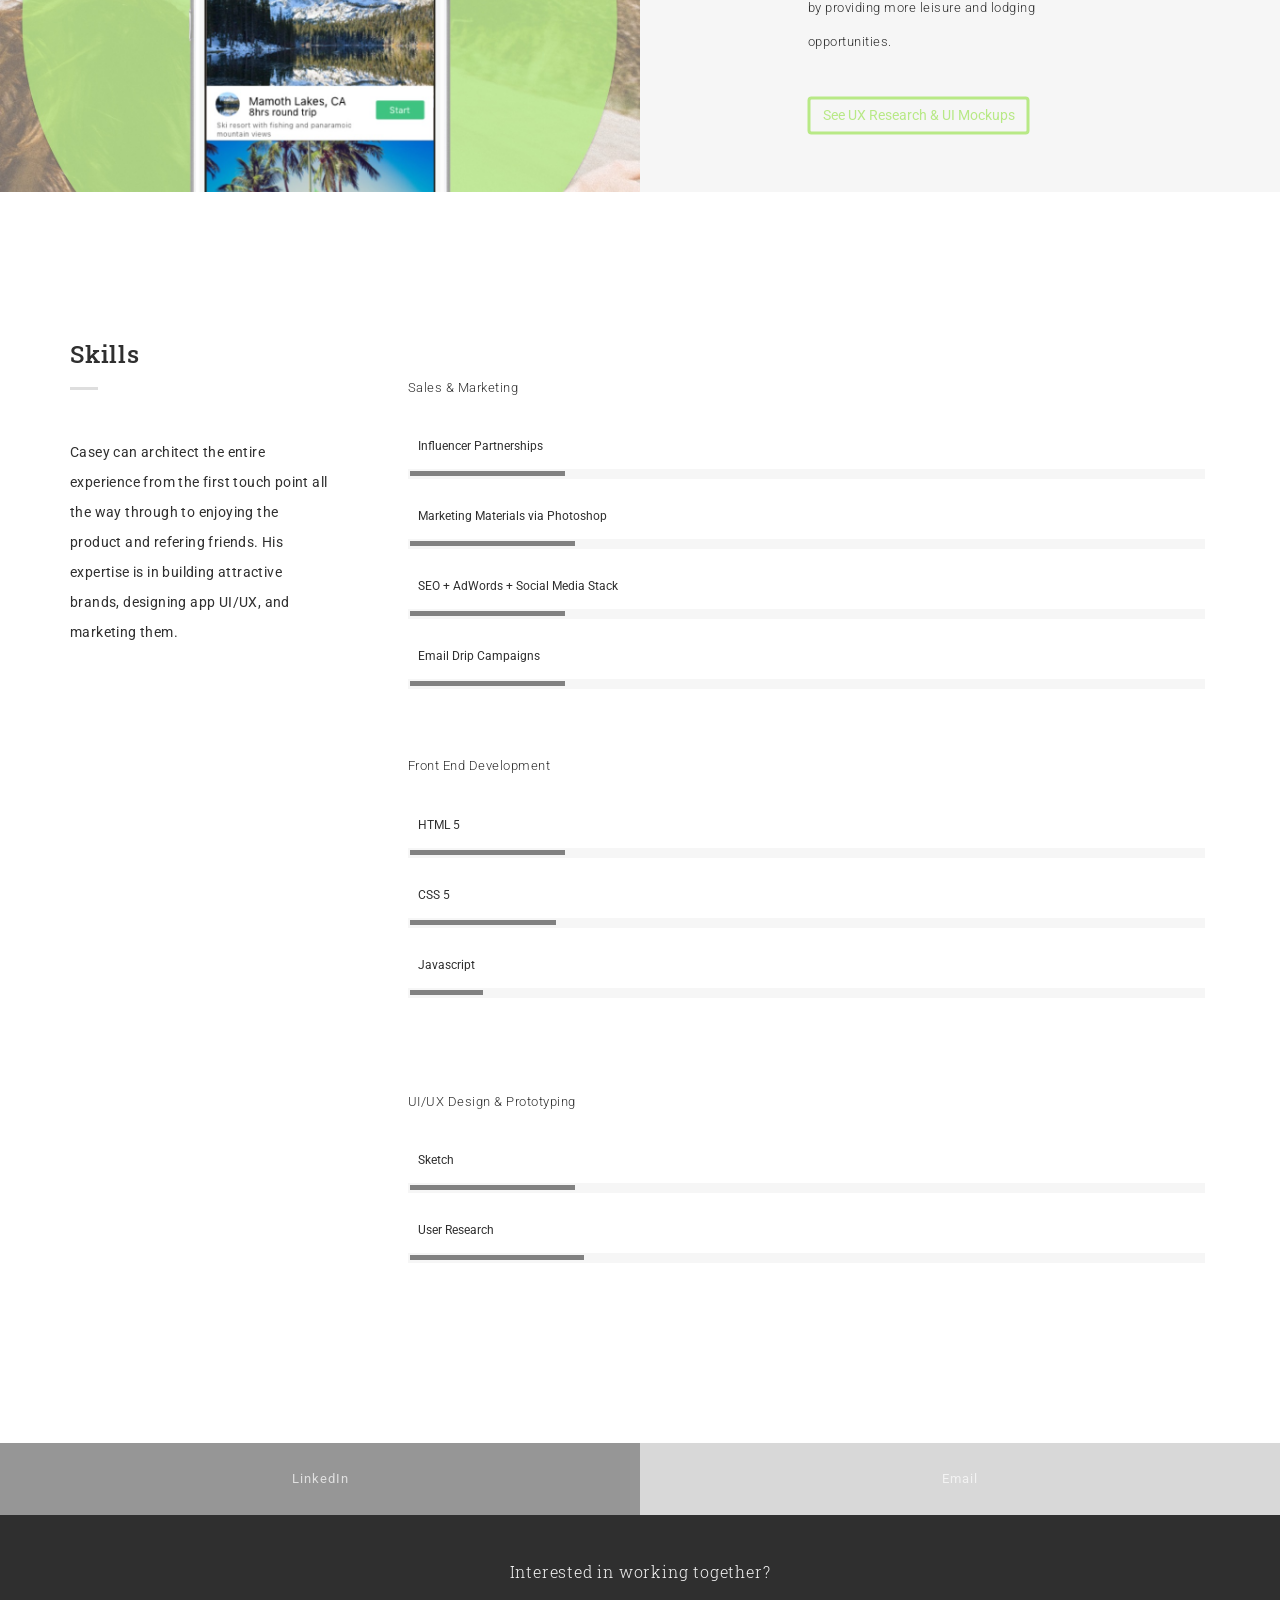
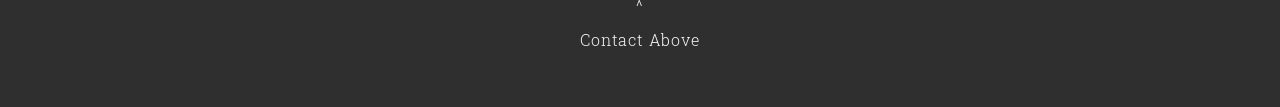
==== commit ca758fb6: "added Baybay" ====
--- a/index.html
+++ b/index.html
@@ -267,11 +267,11 @@
                     </a>
                   </li>
                   <li class="col-md-6">
-                    <a href="http://getbeemail.com"><img alt="image" src="images/bw-4.png">
+                    <a href="http://getbaybay.com"><img alt="image" src="images/bw-4.png">
                       <div class="decription-wrap">
                         <div class="image-bg">
                           <p class="desc">
-                            BeeMail - CoFounder
+                            BayBay - Head of Product
                           </p>
                         </div>
                       </div>
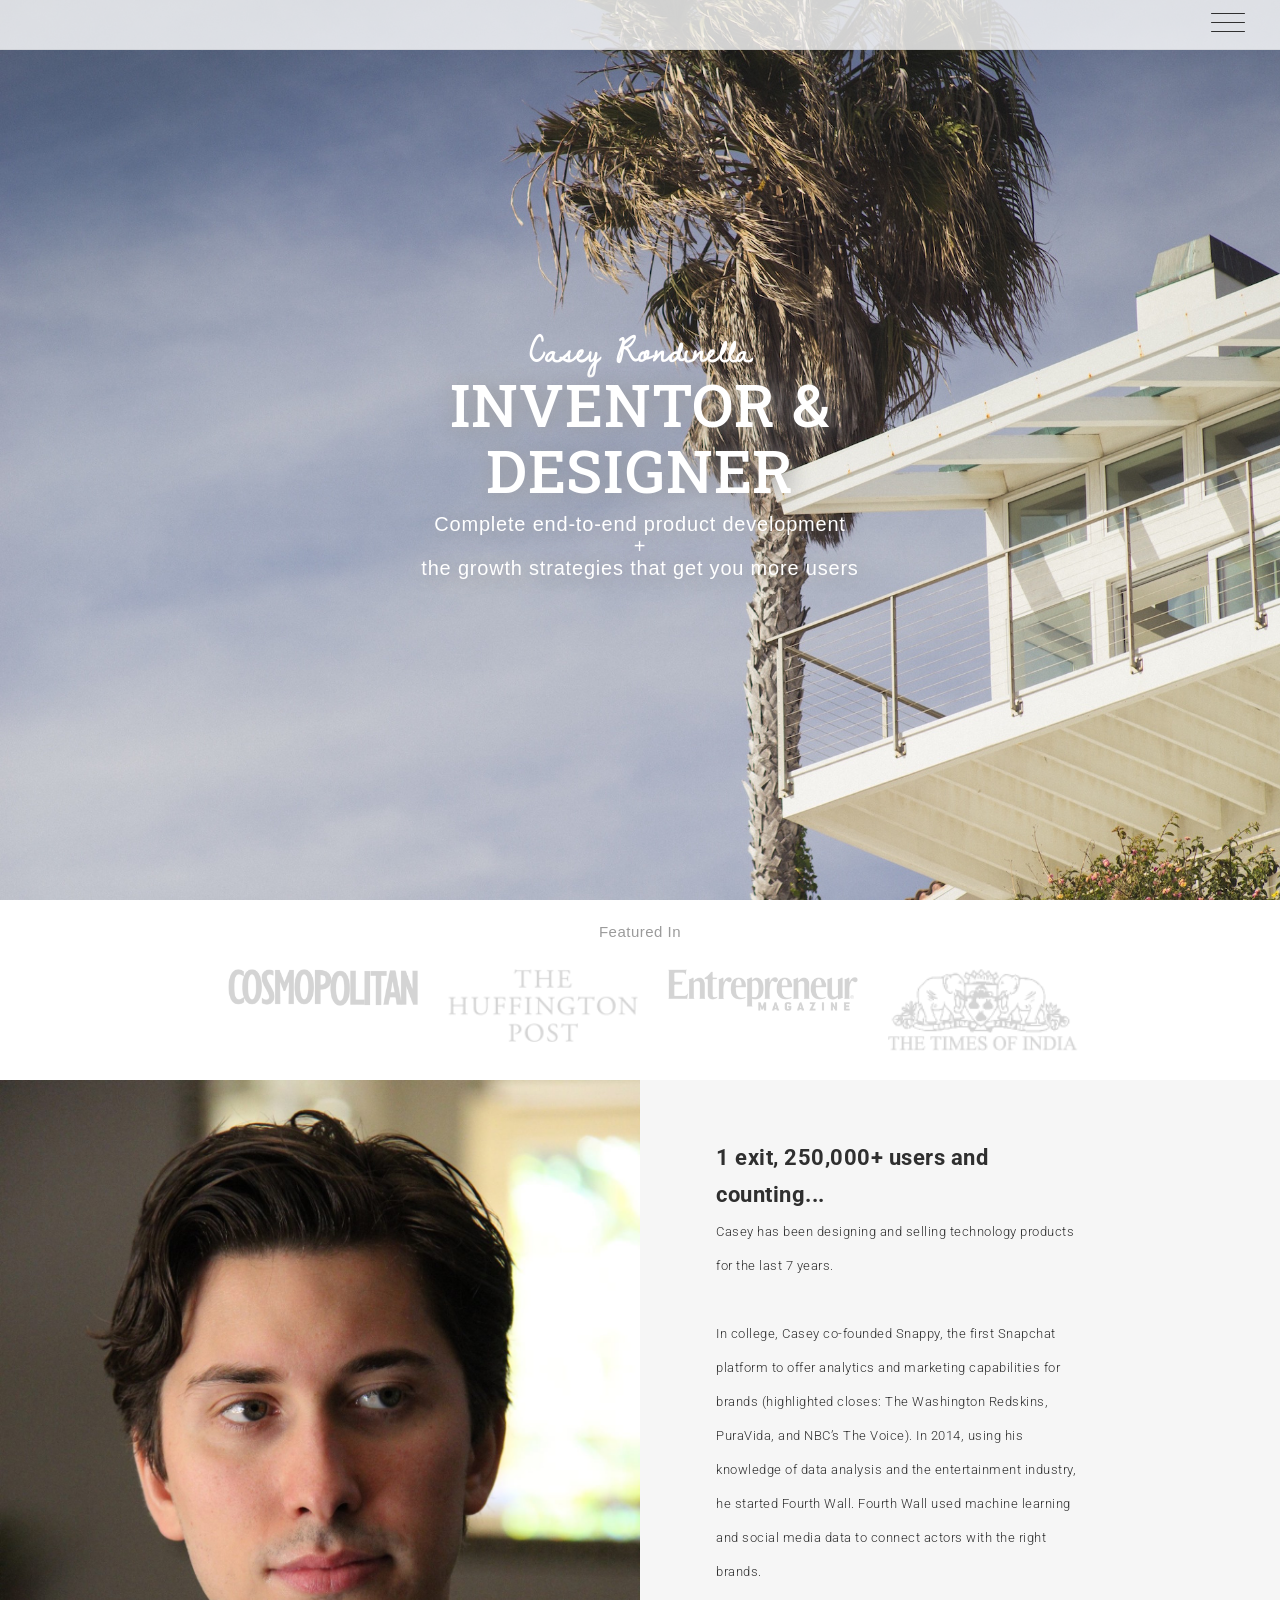
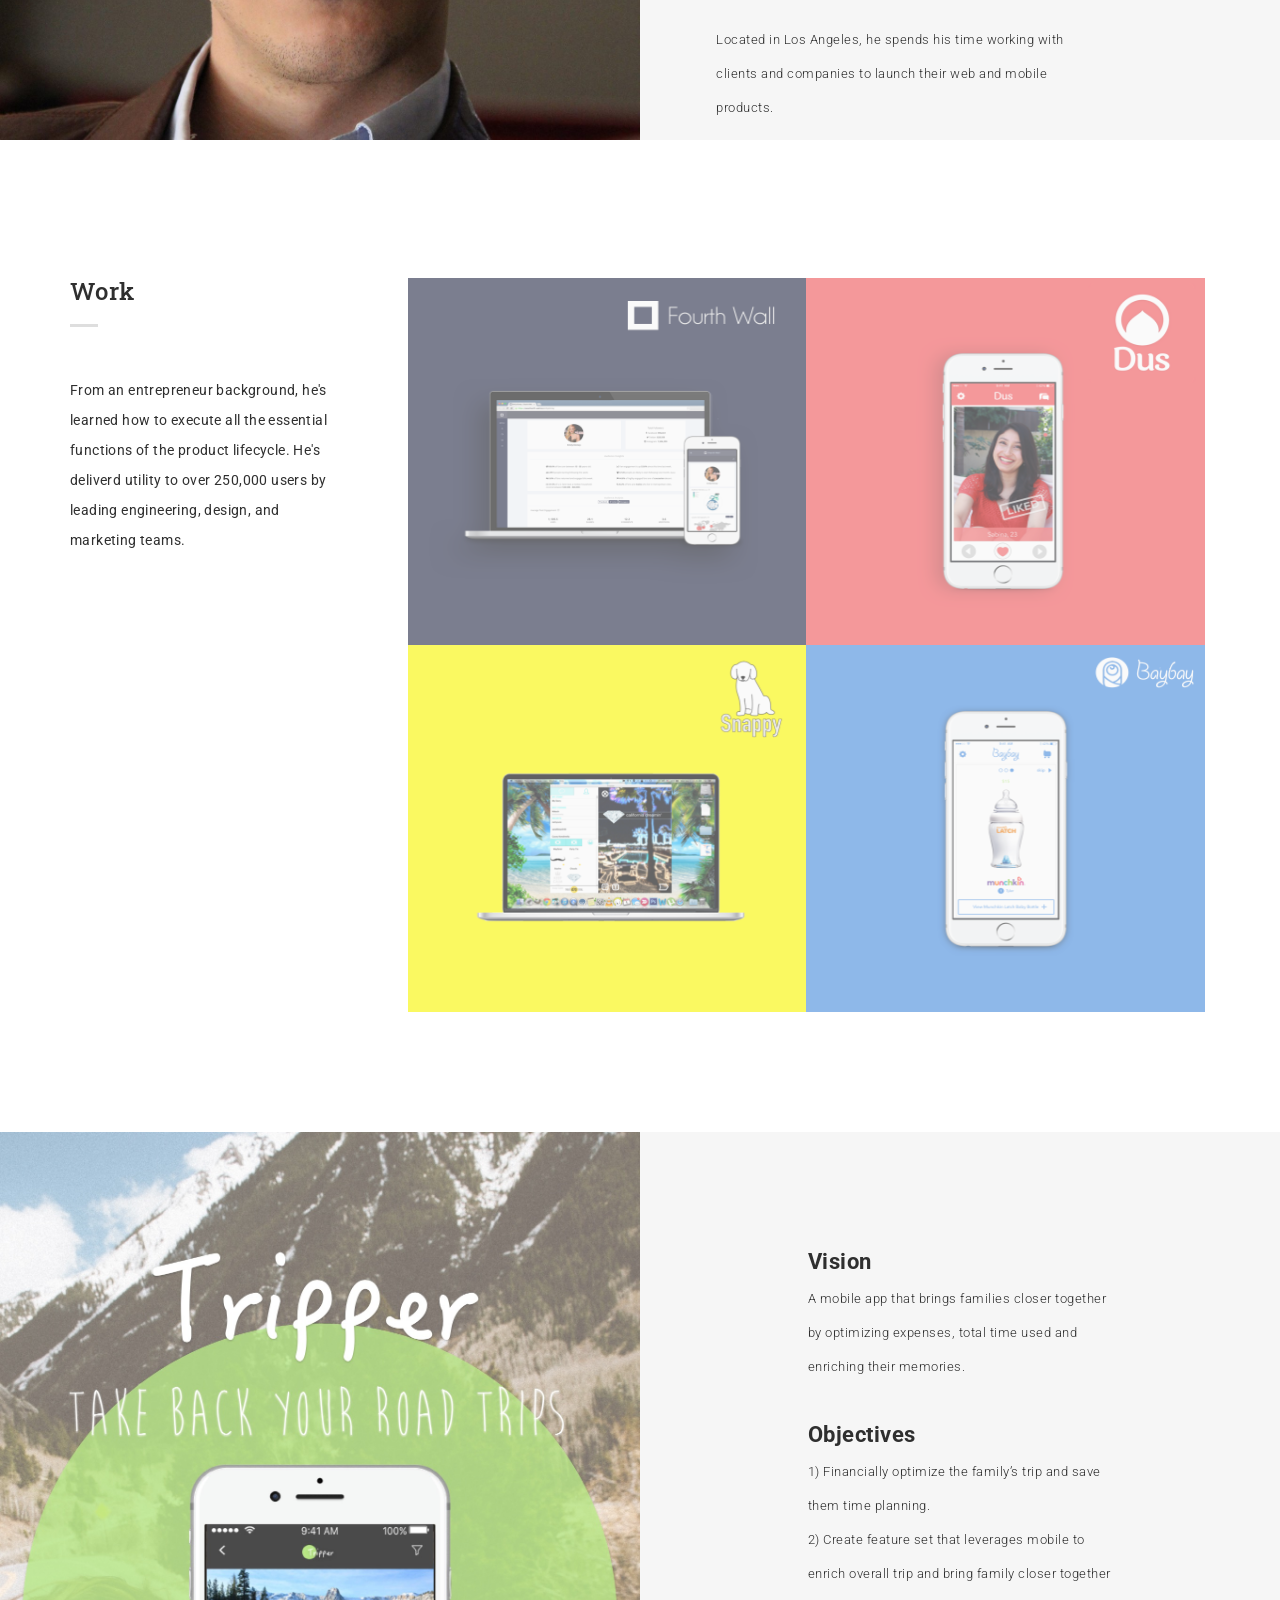
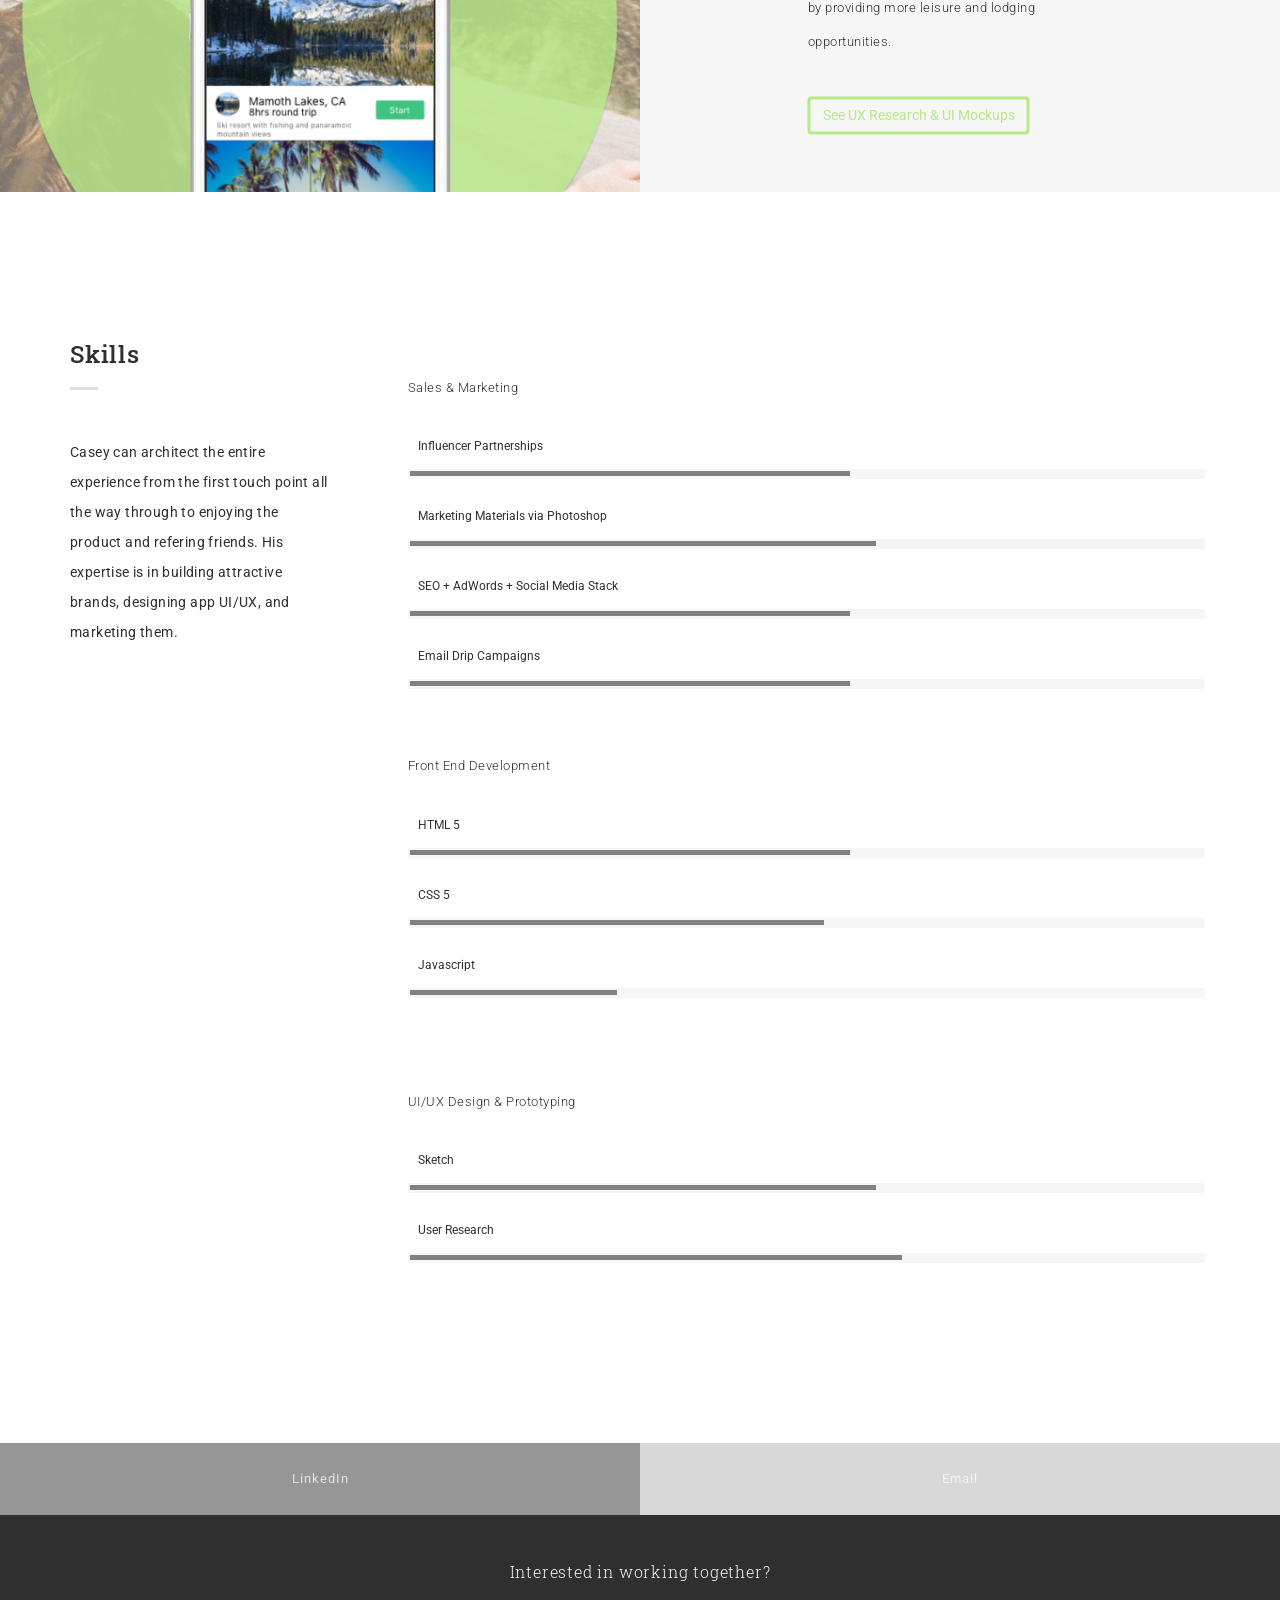
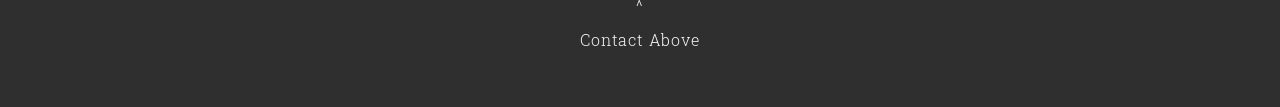
==== commit e5970801: "added launch date" ====
--- a/index.html
+++ b/index.html
@@ -271,7 +271,7 @@
                       <div class="decription-wrap">
                         <div class="image-bg">
                           <p class="desc">
-                            BayBay - Head of Product
+                            BayBay - Head of Product<br>(2017 Launch)
                           </p>
                         </div>
                       </div>
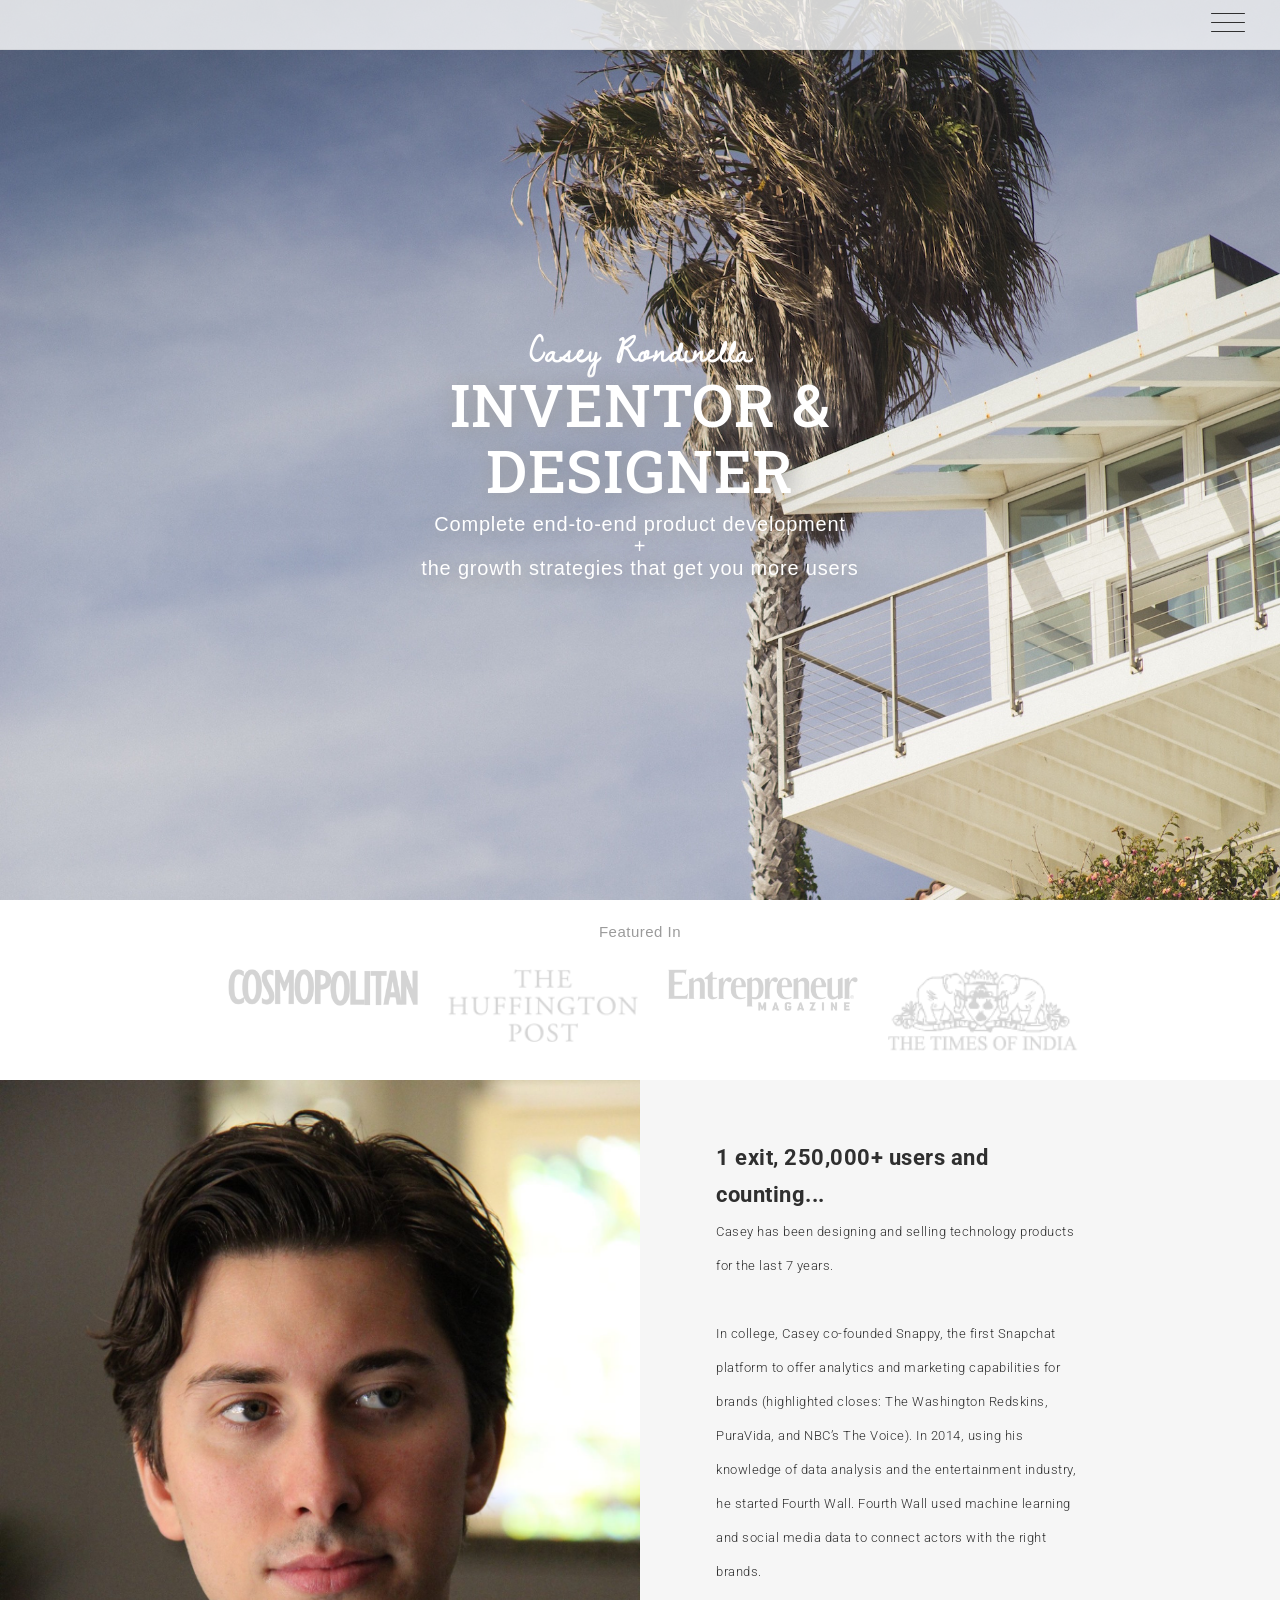
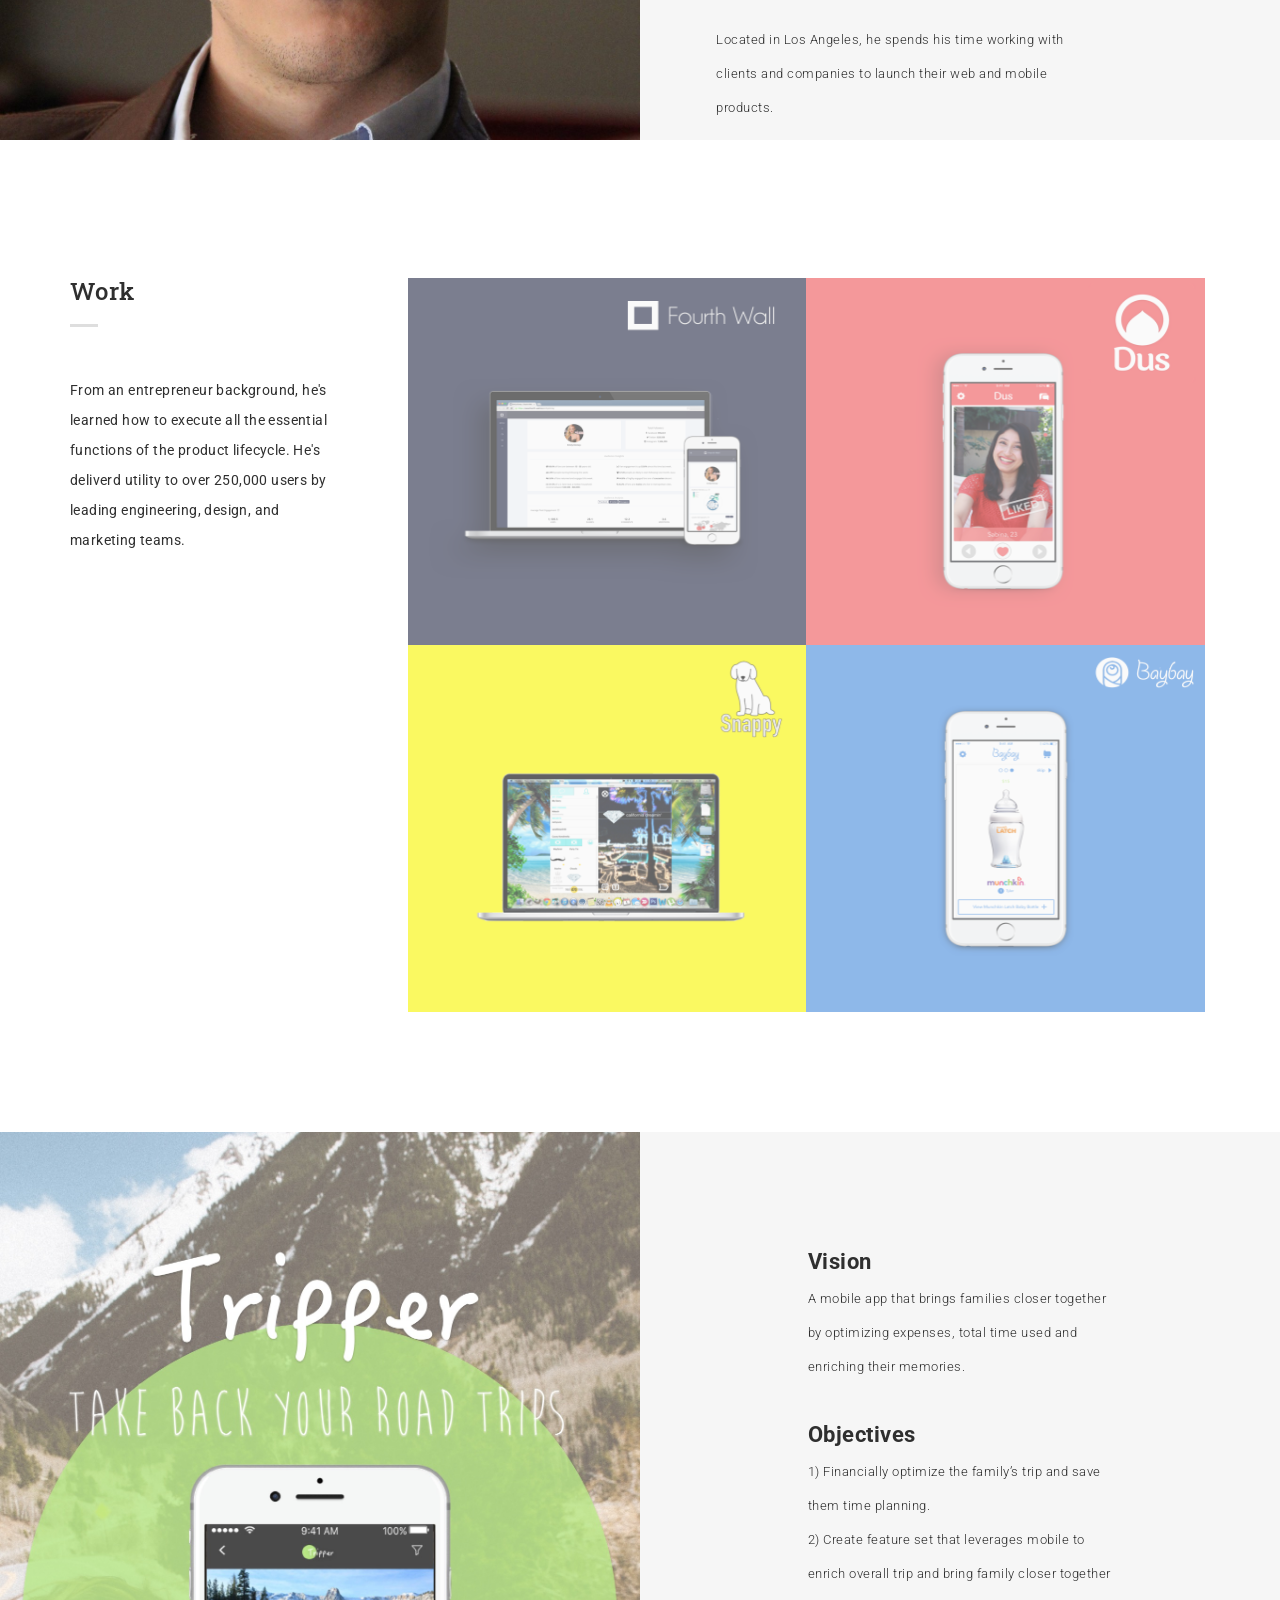
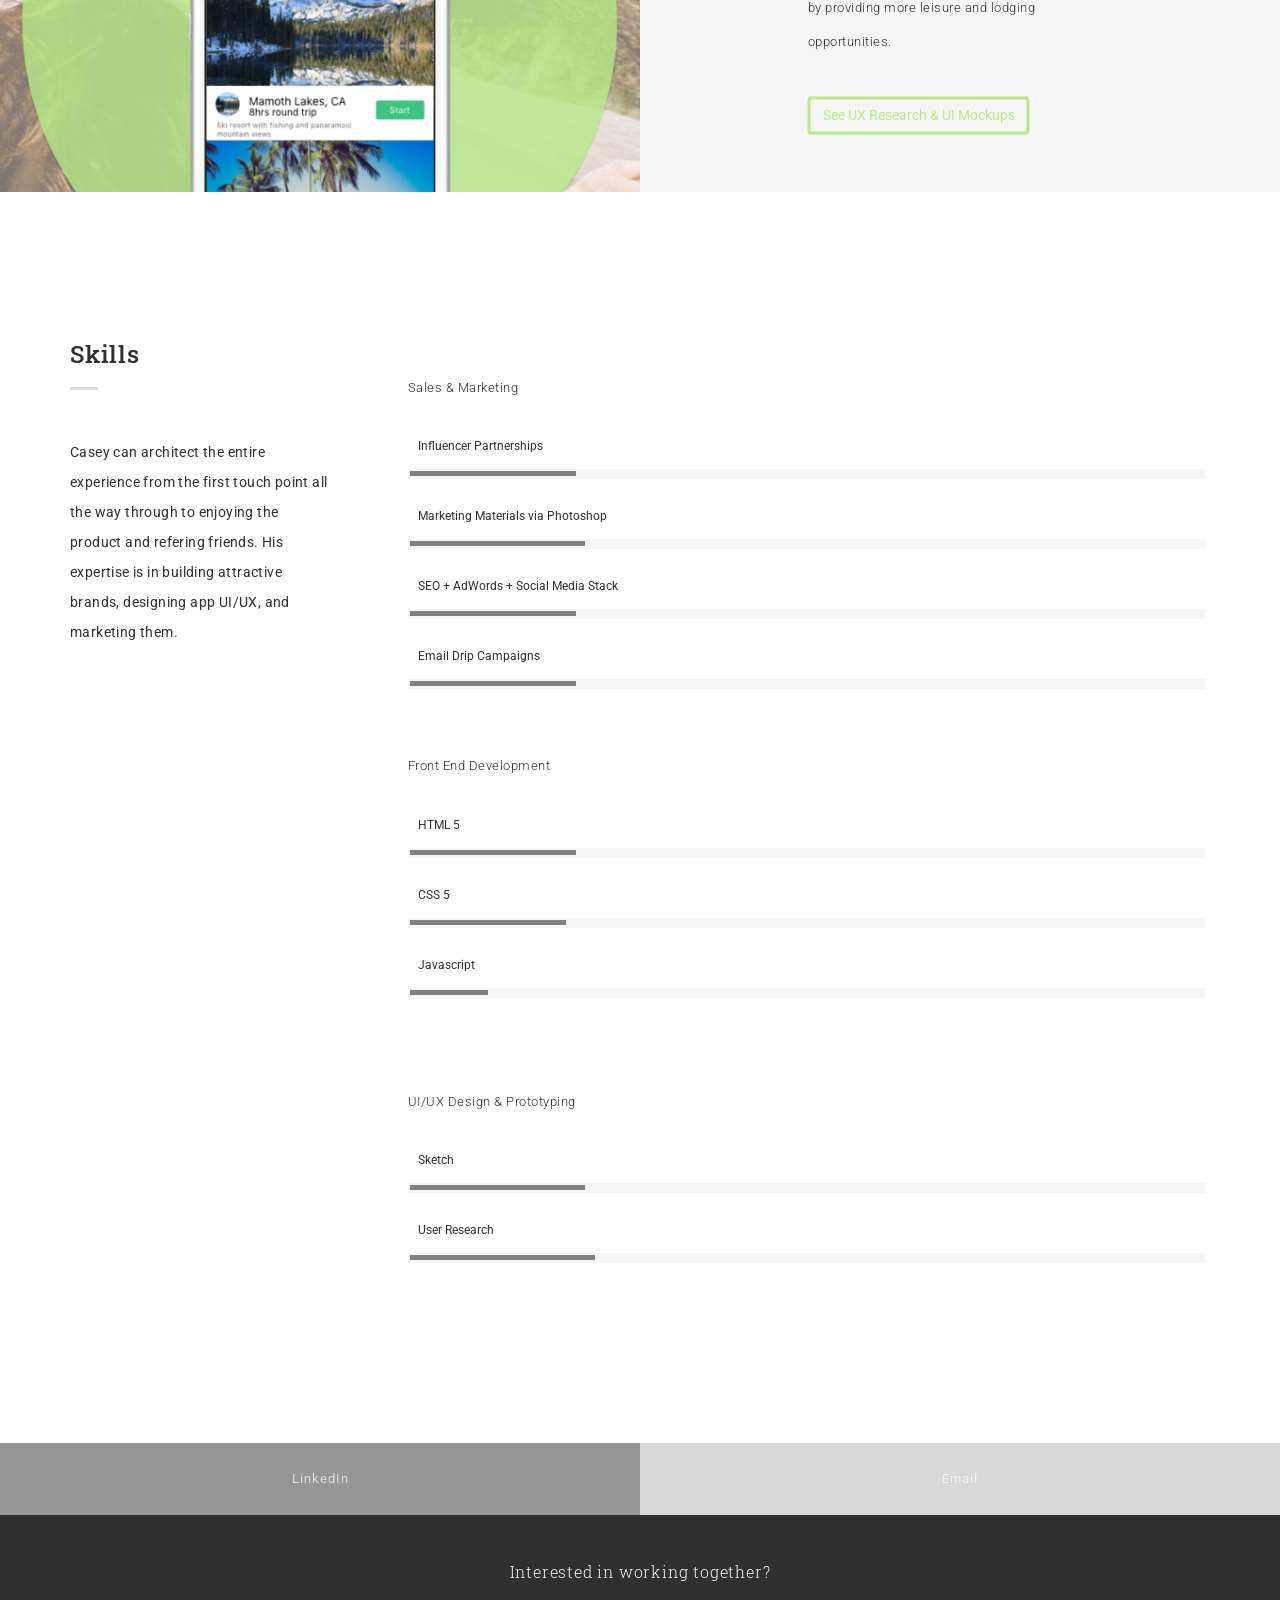
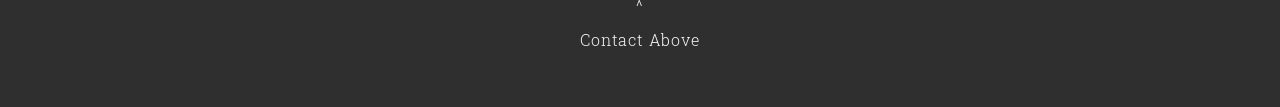
==== commit 03273851: "text change" ====
--- a/index.html
+++ b/index.html
@@ -271,7 +271,7 @@
                       <div class="decription-wrap">
                         <div class="image-bg">
                           <p class="desc">
-                            BayBay - Head of Product<br>(2017 Launch)
+                            BayBay - Product Design<br>
                           </p>
                         </div>
                       </div>
